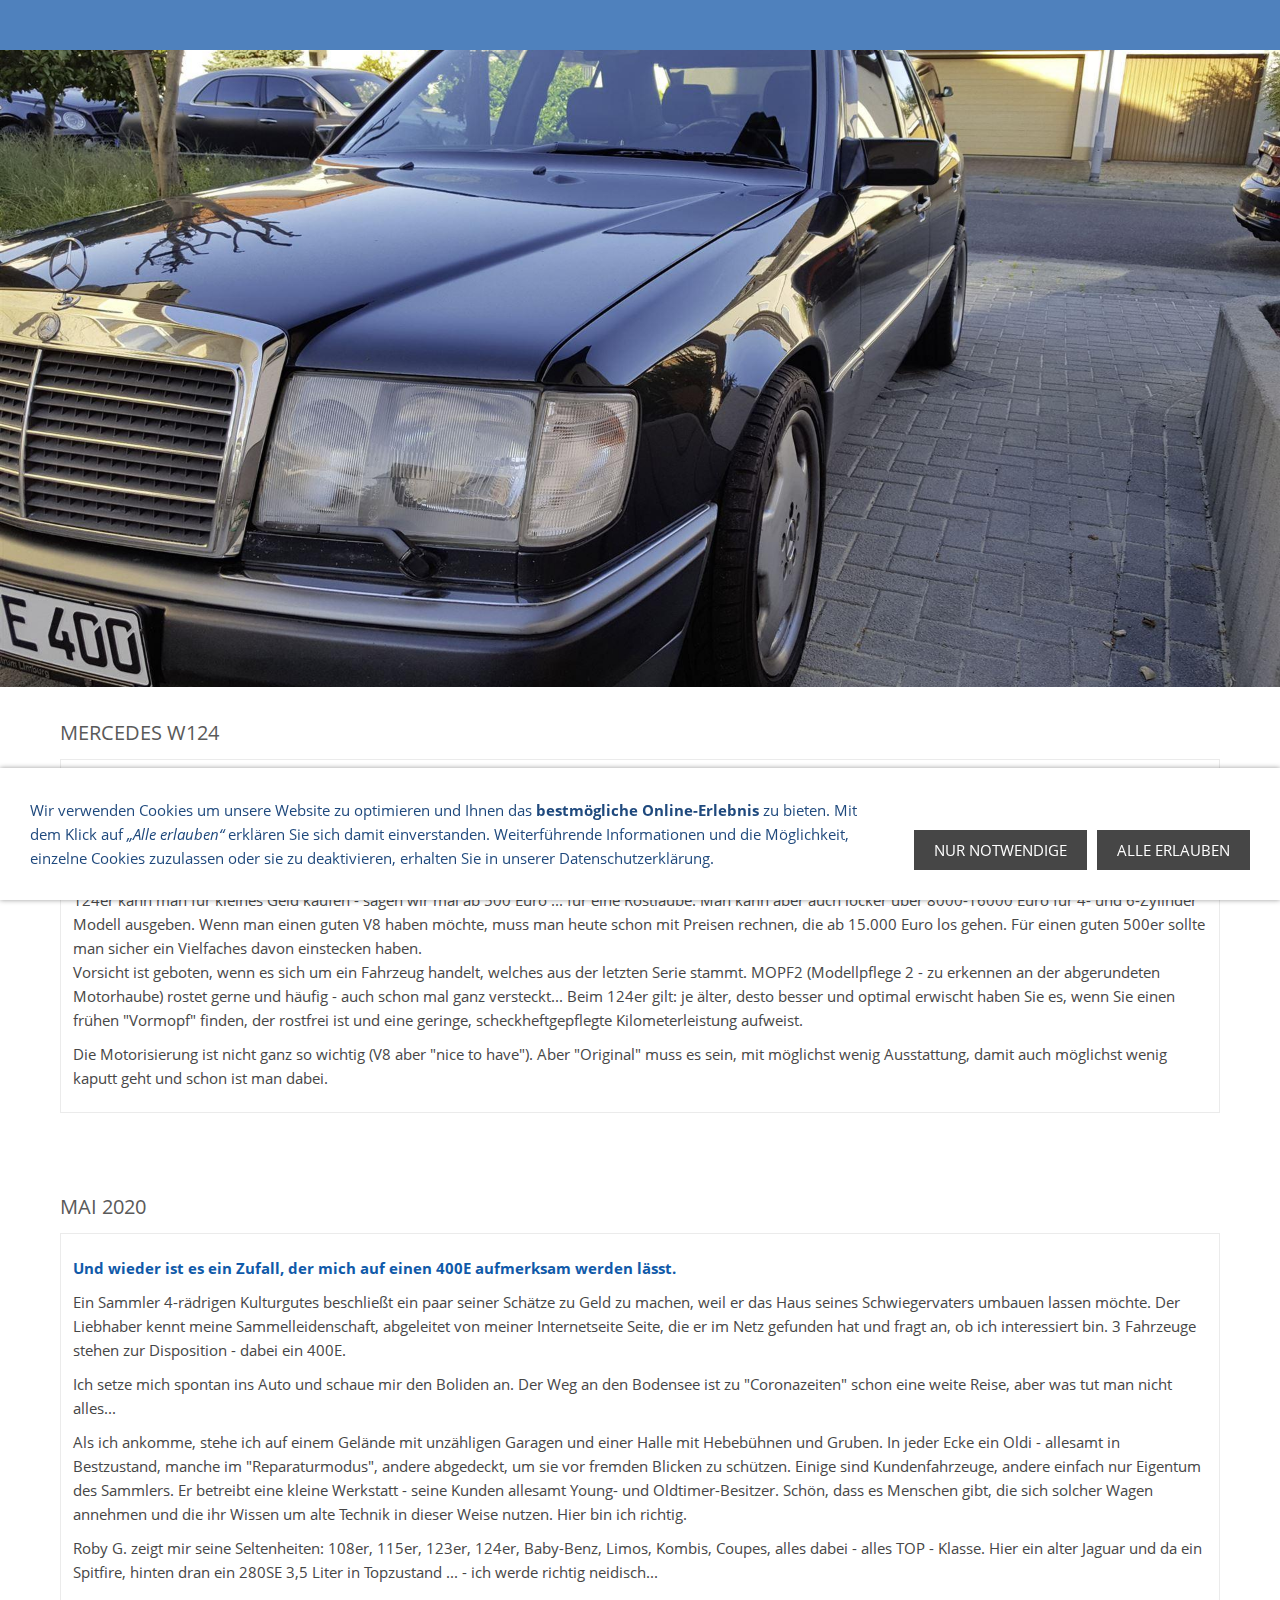
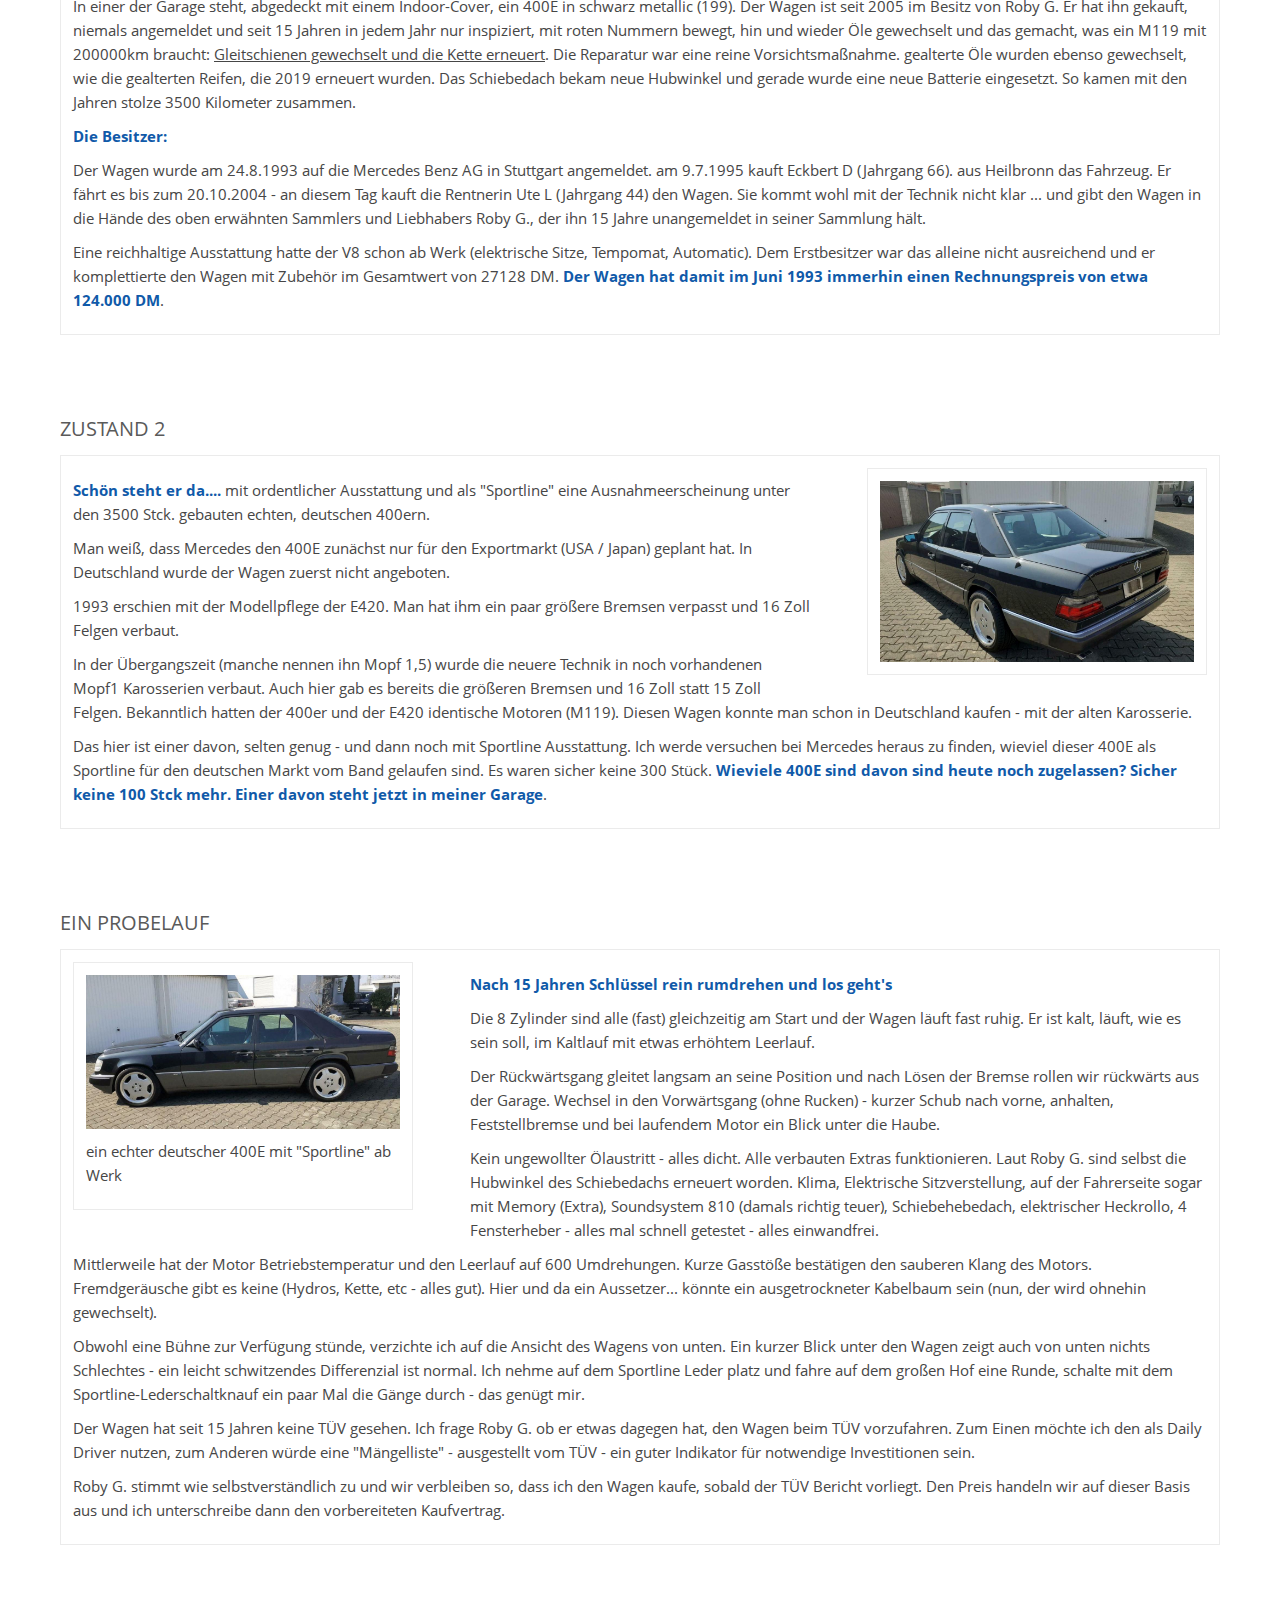
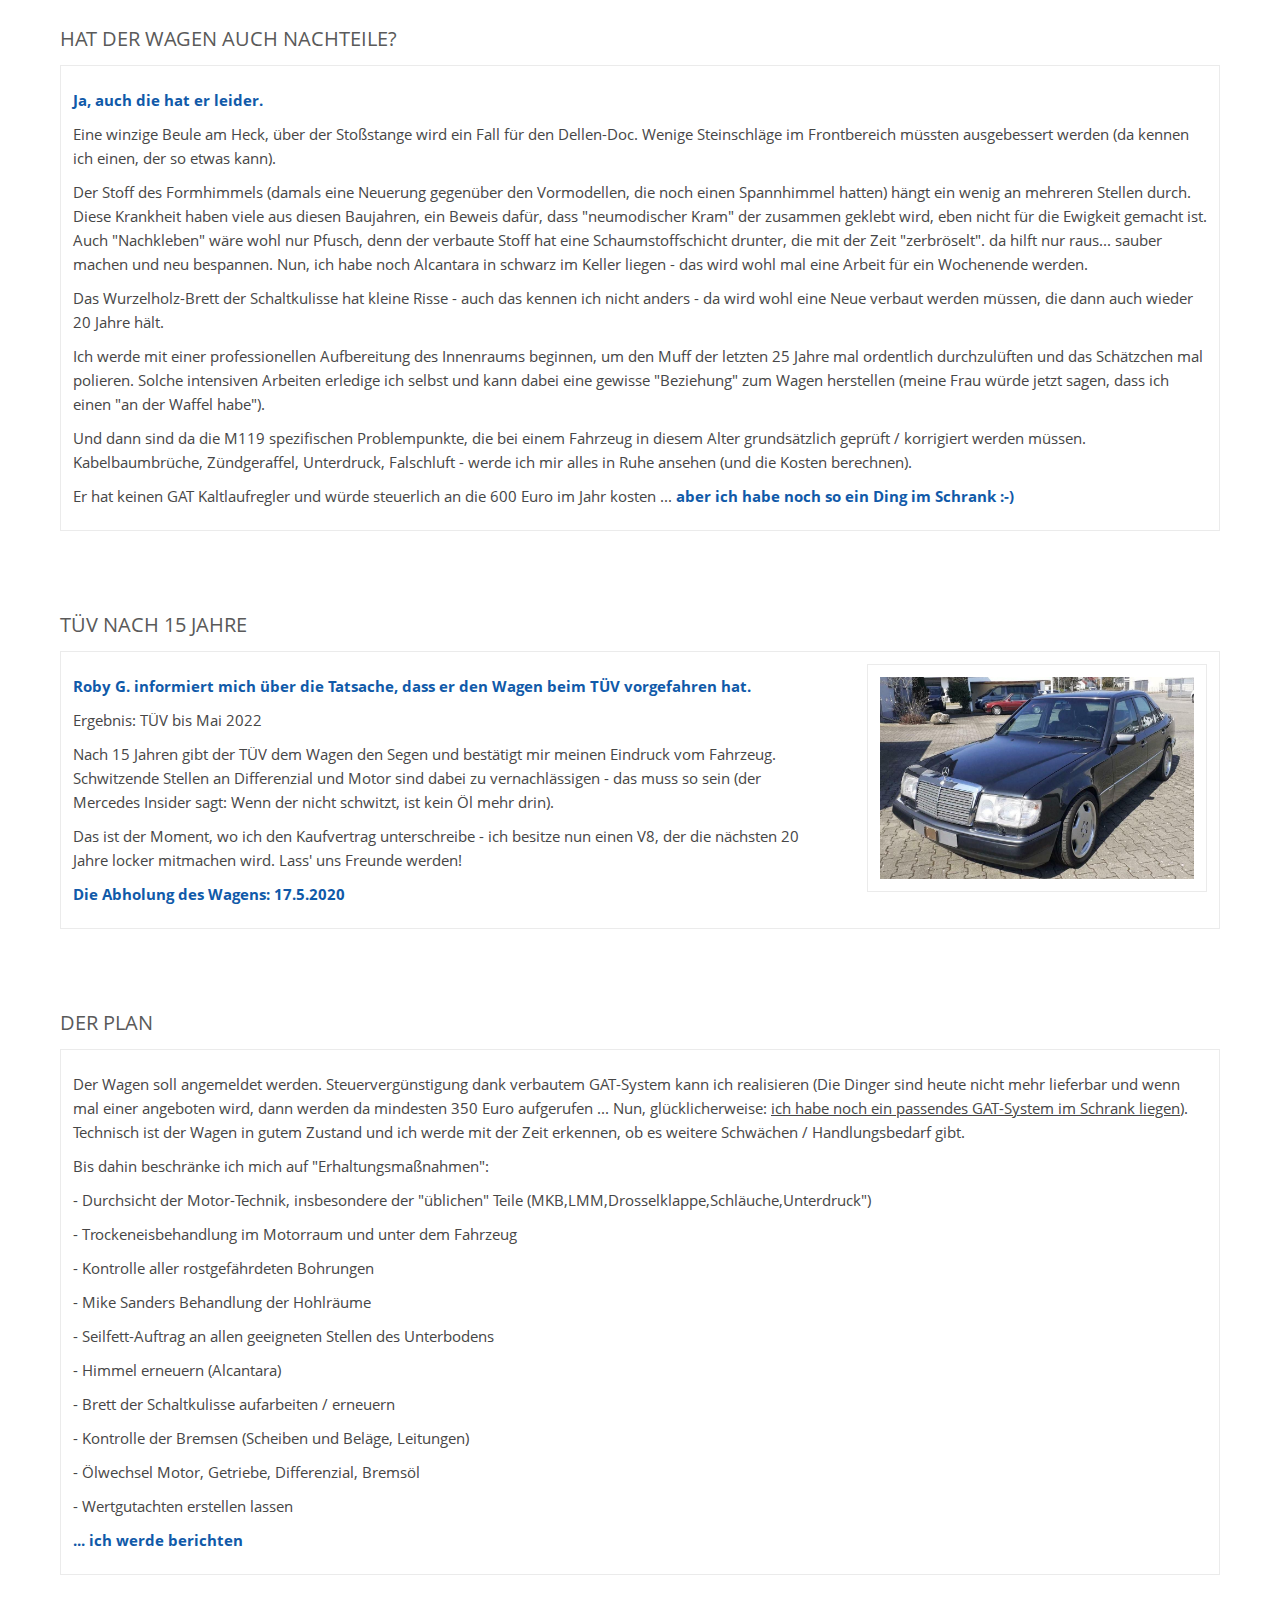
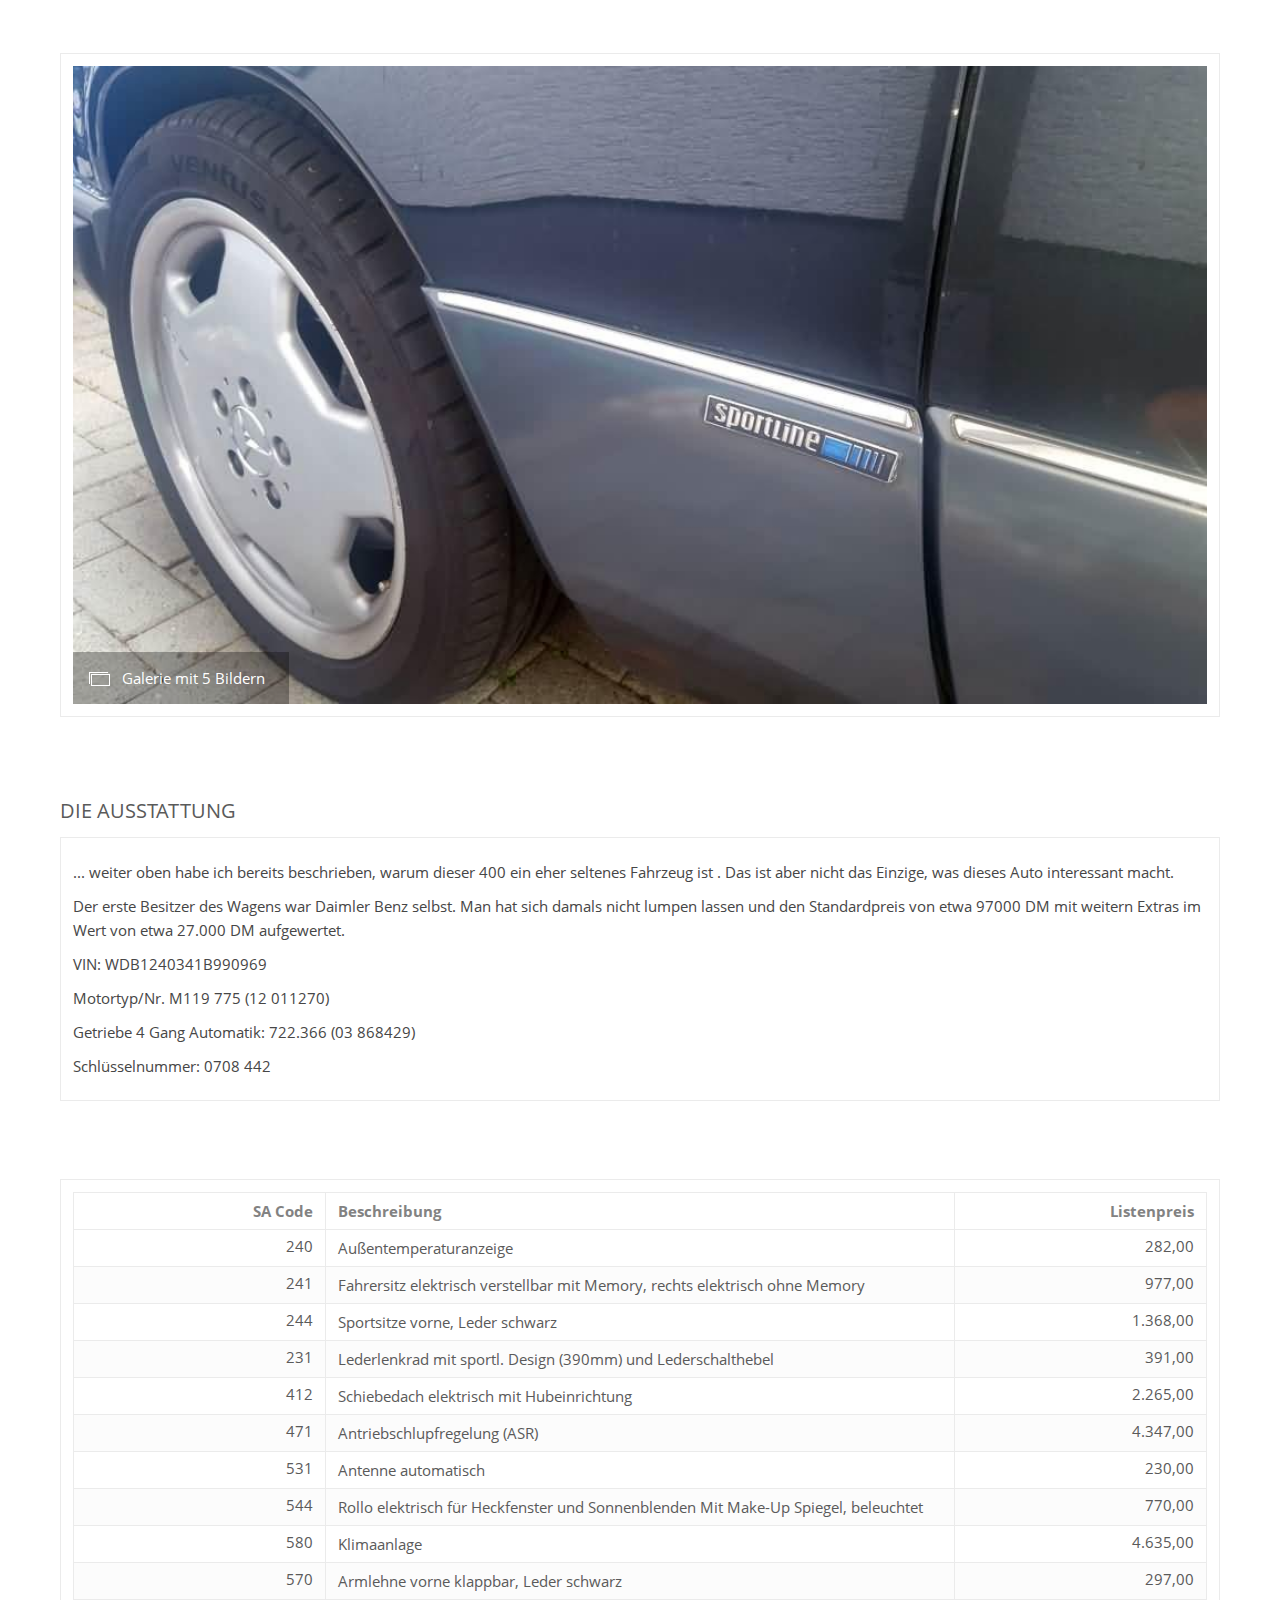
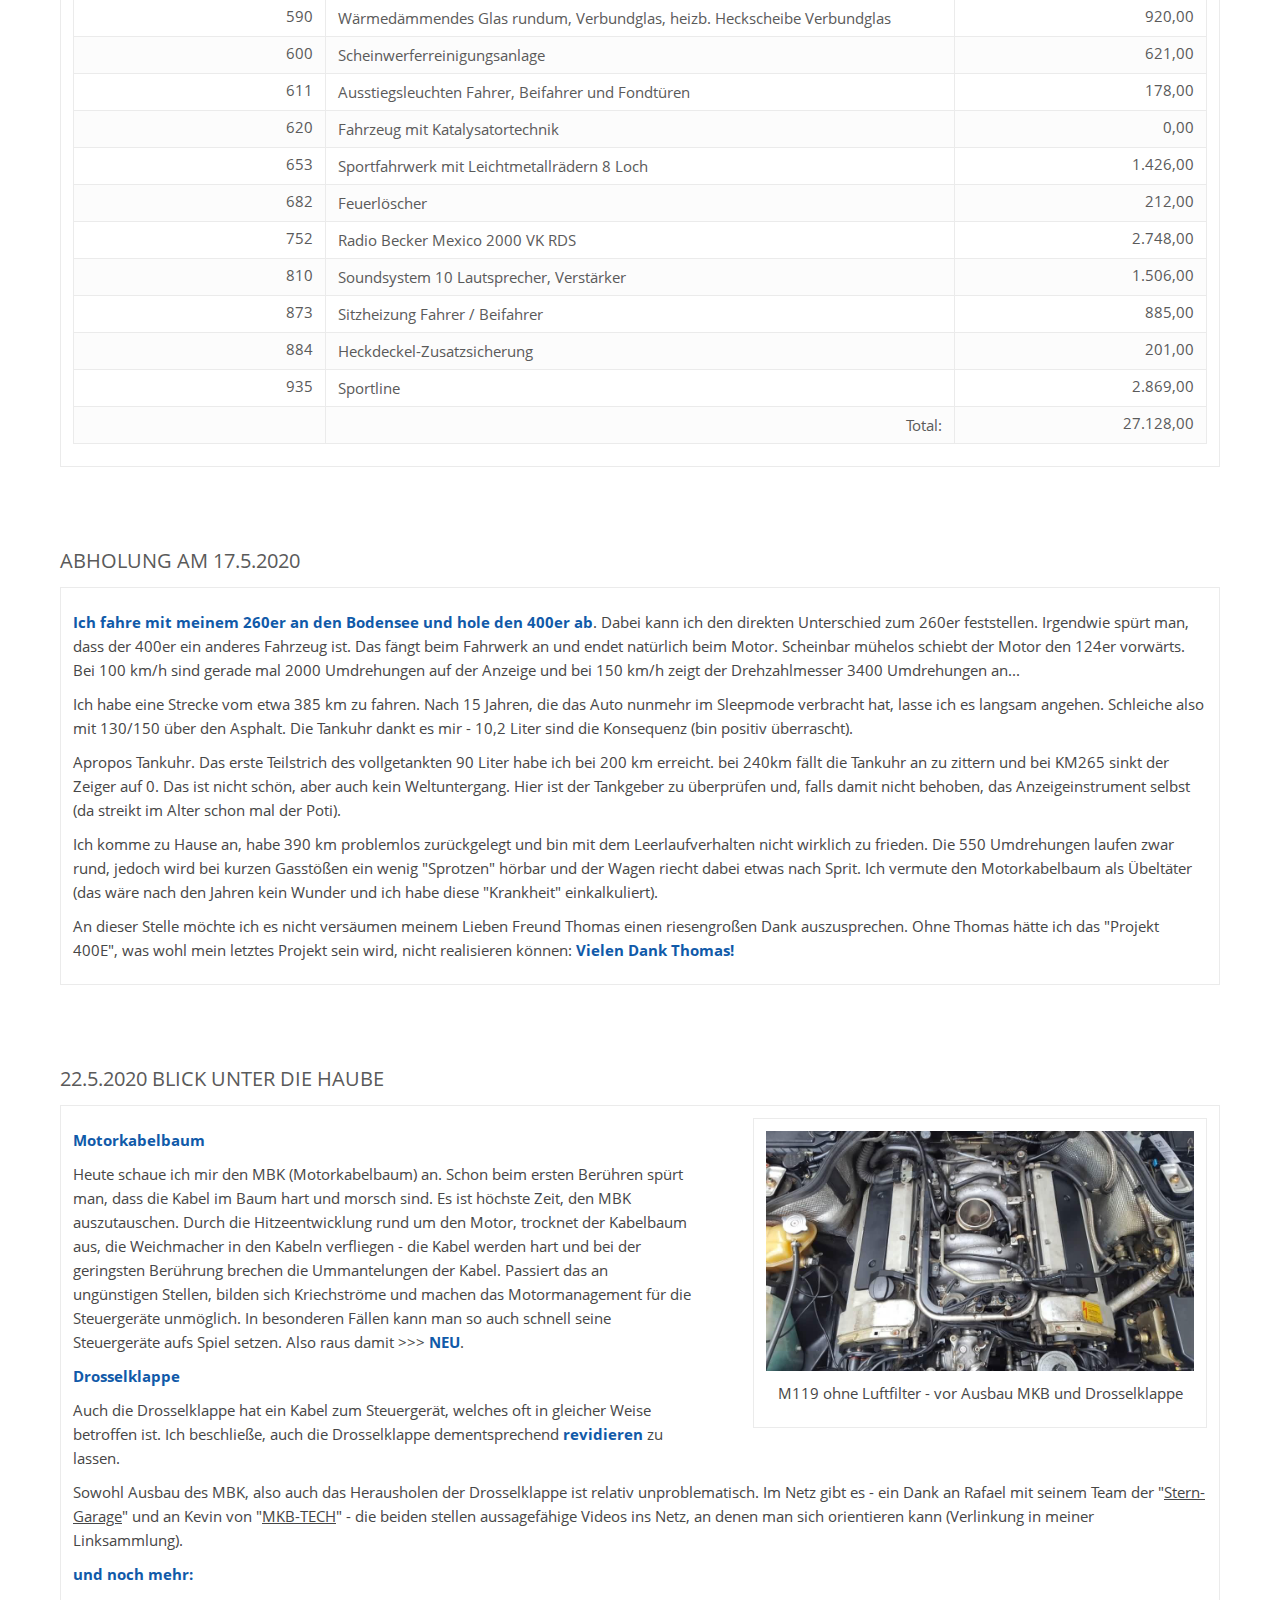
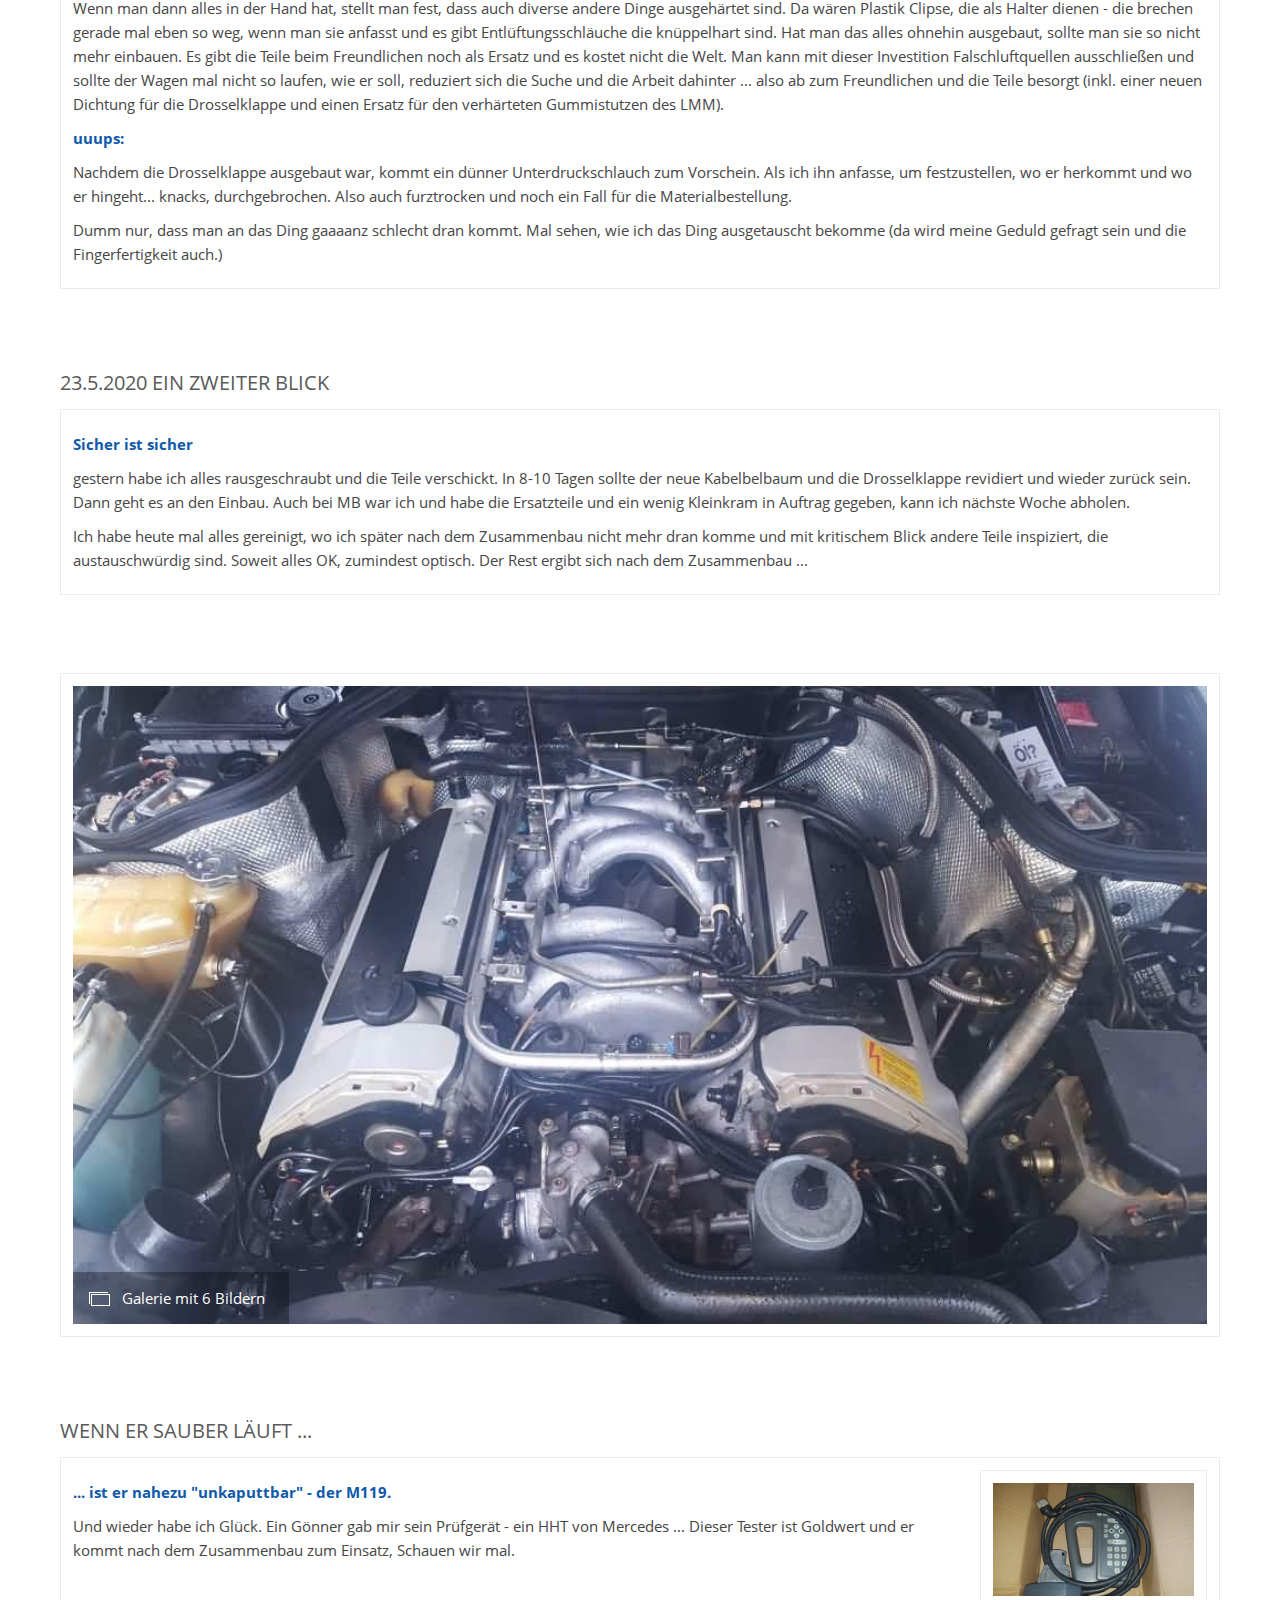
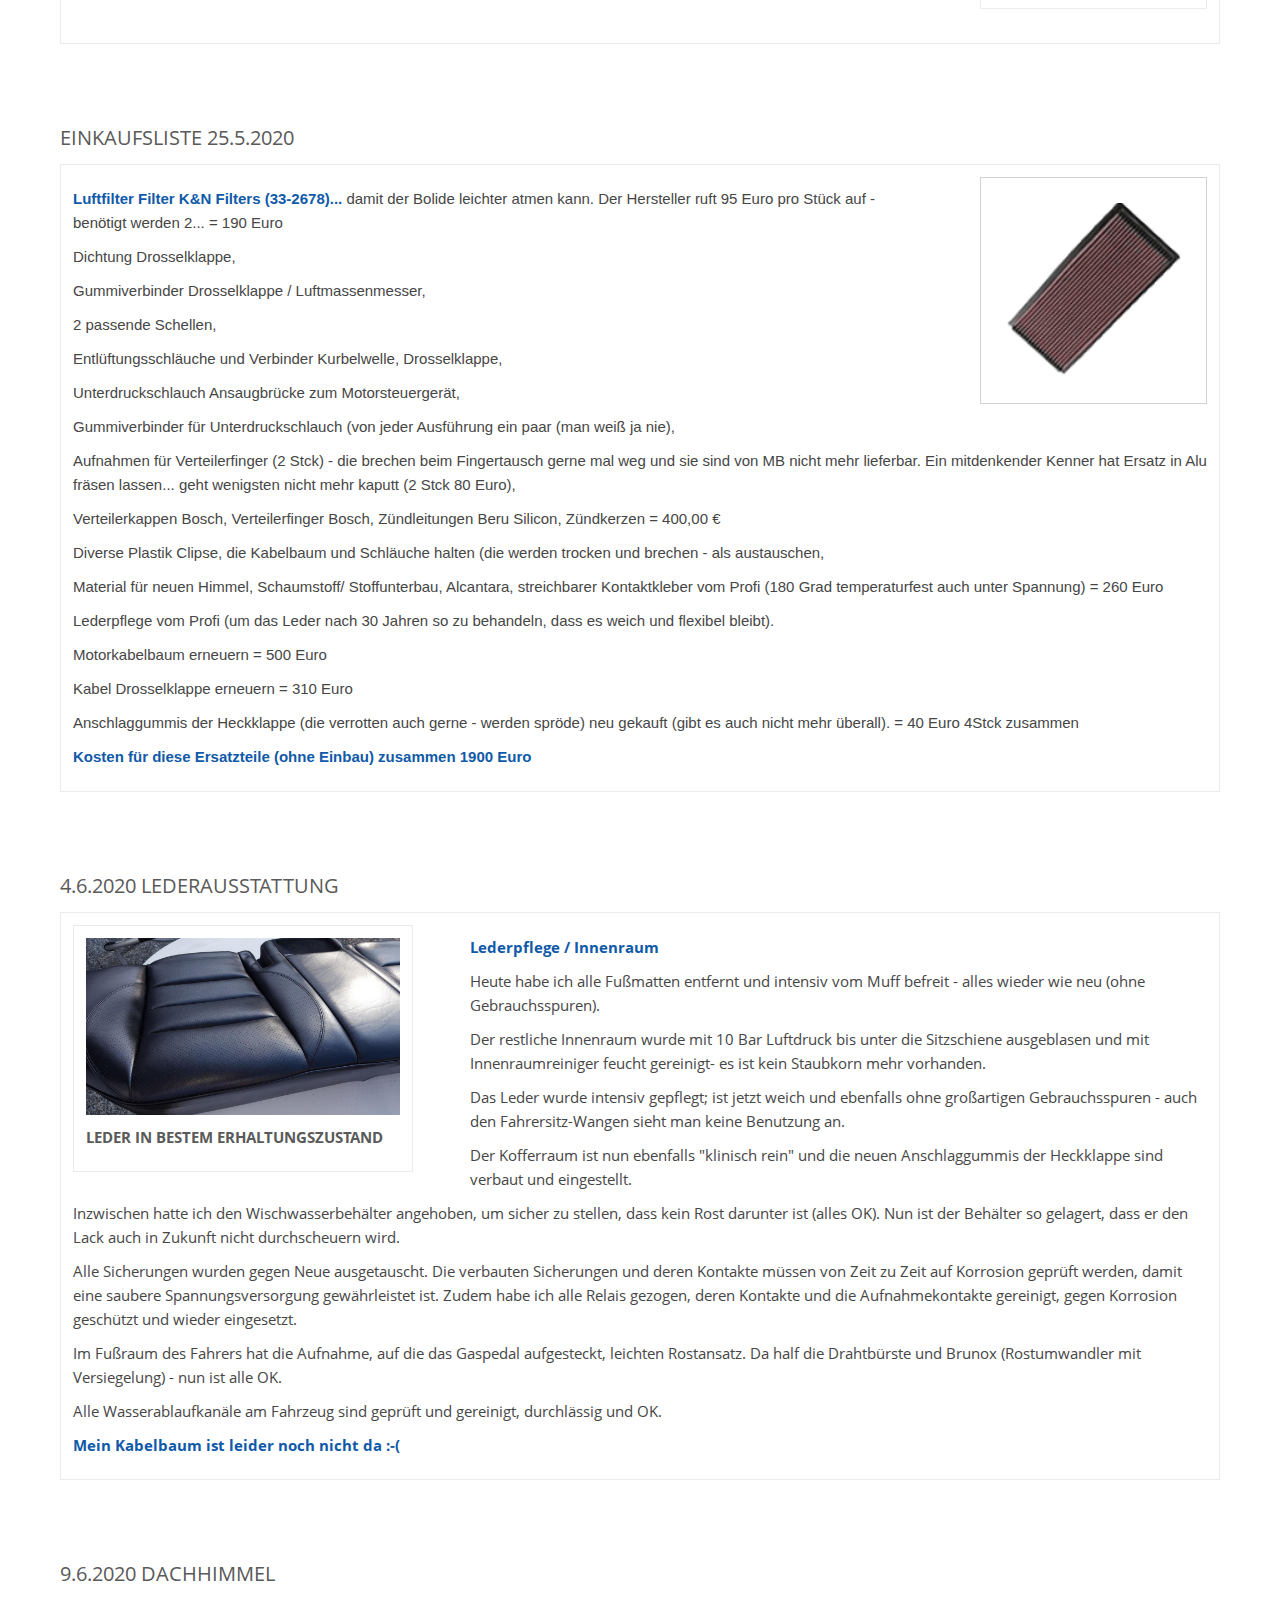
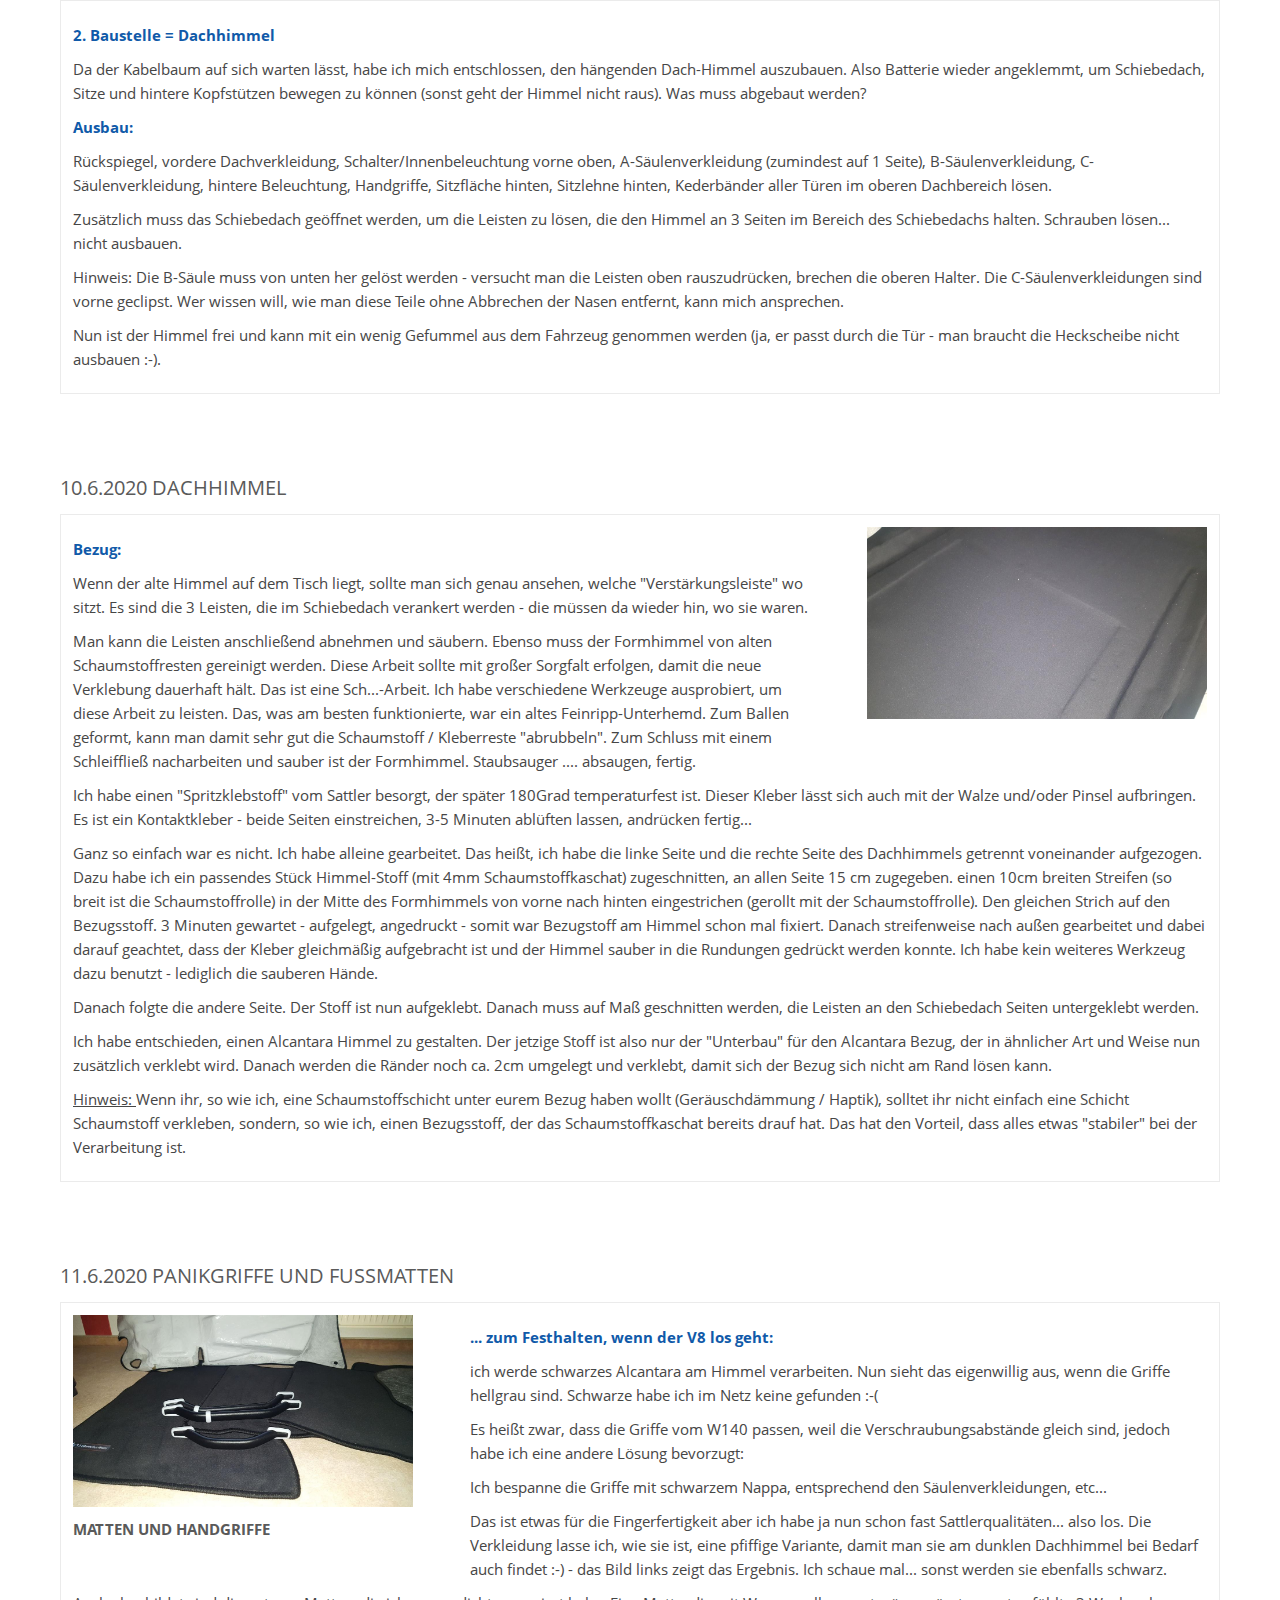
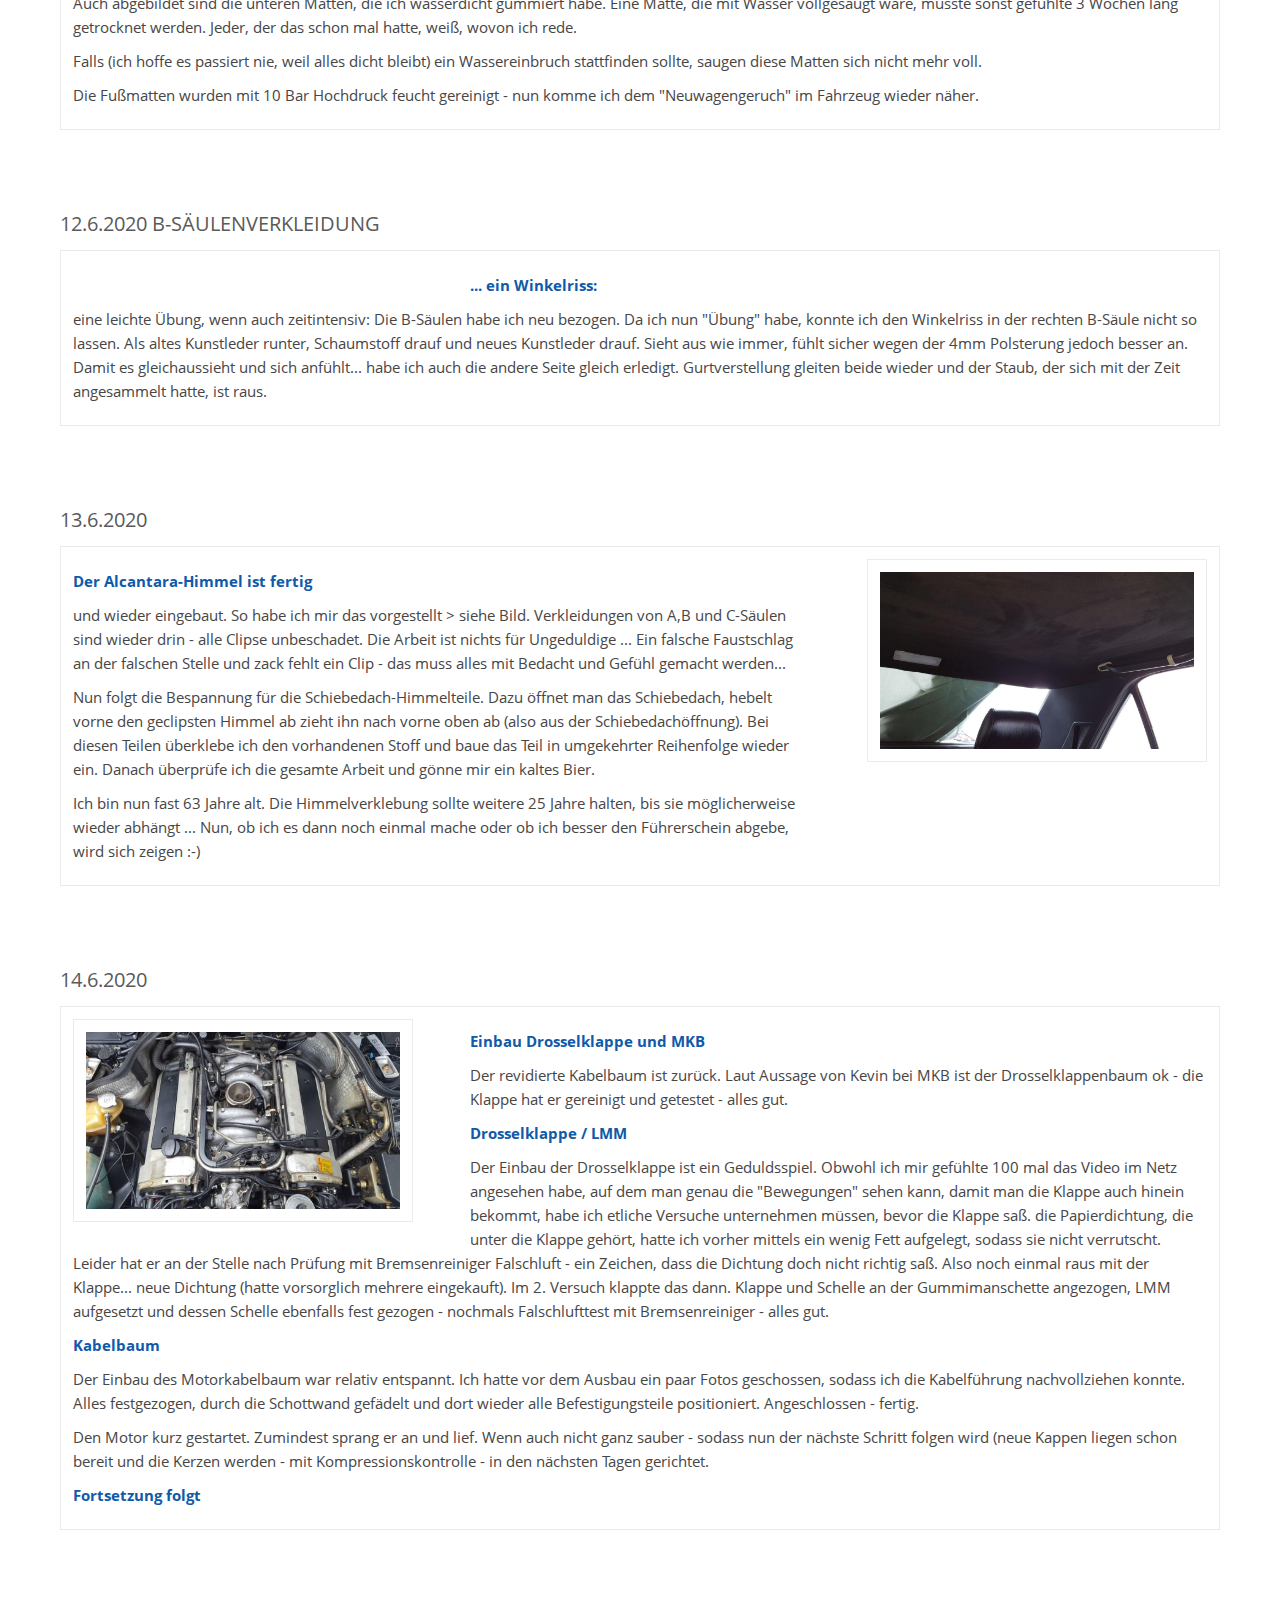
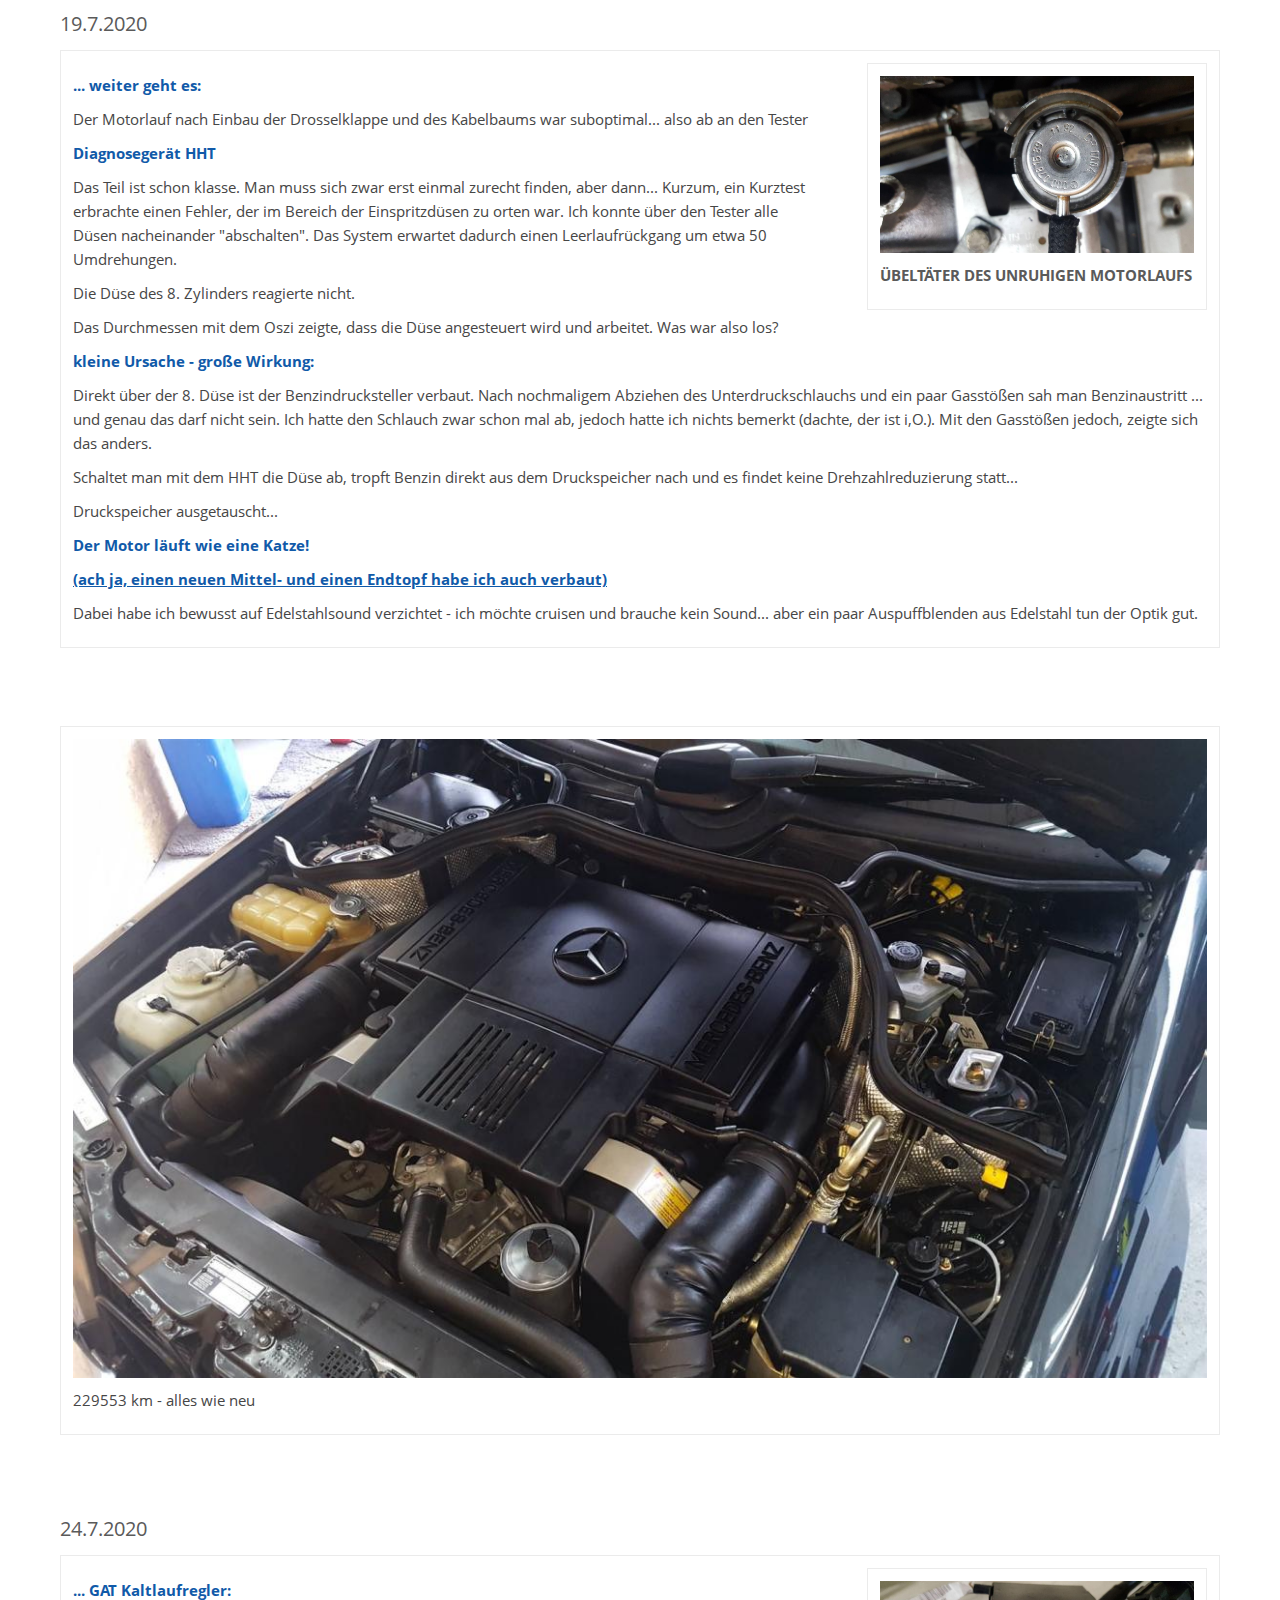
==== index.html @ 7f5e242e "inital commit" ====
<!DOCTYPE html>

<html lang="de" class="sqr">
	<head>
		<meta charset="UTF-8">
		<title>400E- 1993</title>
		<meta name="viewport" content="width=device-width, initial-scale=1.0">
		<link rel="icon" sizes="16x16" href="images/pictures/w7e450c101d14001af4e37f82699fb5a/KN33-2678.png%3Fw=16&amp;h=16&amp;r=3&amp;s=7173fe1d6b54f857848818fc6e0ac2bed266f80c">
		<link rel="icon" sizes="32x32" href="images/pictures/w7e450c101d14001af4e37f82699fb5a/KN33-2678.png%3Fw=32&amp;h=32&amp;r=3&amp;s=0334b2b849c2ace6e0fd6b718a036a8fdb57c90f">
		<link rel="icon" sizes="48x48" href="images/pictures/w7e450c101d14001af4e37f82699fb5a/KN33-2678.png%3Fw=48&amp;h=48&amp;r=3&amp;s=d16b7ee81d839953aa3bbcbff8f28985b1ee27f8">
		<link rel="icon" sizes="96x96" href="images/pictures/w7e450c101d14001af4e37f82699fb5a/KN33-2678.png%3Fw=96&amp;h=96&amp;r=3&amp;s=5801f72b6de2c78294fec5cba72170eab94d7125">
		<link rel="icon" sizes="144x144" href="images/pictures/w7e450c101d14001af4e37f82699fb5a/KN33-2678.png%3Fw=144&amp;h=144&amp;r=3&amp;s=6480f7cde70d615aac676a218dad6f177ff8074b">
		<link rel="icon" sizes="196x196" href="images/pictures/w7e450c101d14001af4e37f82699fb5a/KN33-2678.png%3Fw=192&amp;h=192&amp;r=3&amp;s=ad65cecf06a2ba9118eda27f993ca30ec963fa23">
		<link rel="apple-touch-icon" sizes="152x152" href="images/pictures/w7e450c101d14001af4e37f82699fb5a/KN33-2678.png%3Fw=152&amp;h=152&amp;r=3&amp;s=e618958ee08caeff9c517d4426beea4208cf260d">
		<link rel="apple-touch-icon" sizes="167x167" href="images/pictures/w7e450c101d14001af4e37f82699fb5a/KN33-2678.png%3Fw=167&amp;h=167&amp;r=3&amp;s=075f9c49bee8e7ec07093ed73161ef36fa5c2a2c">
		<link rel="apple-touch-icon" href="images/pictures/w7e450c101d14001af4e37f82699fb5a/KN33-2678.png%3Fw=180&amp;h=180&amp;r=3&amp;s=16a9729711cd62aeed1c370dee50c659222a64ac">
		<meta name="generator" content="SIQUANDO Pro (#9076-3222)">
		<meta name="author" content="Holger Bausch">
		<meta name="description" content="Mercedes 400E und andere - Reiselimousine, Coupe, Cabriolet - auch nach 30 Jahren noch alltagstaugliche Fahrzeuge der Oberklasse">
		<meta name="keywords" content="W124, Mercedes 400E, E420, 500E, CL, Cabriolet">
		<link rel="stylesheet" href="classes/plugins/ngpluginlightbox/css/index.html.css">
		<link rel="stylesheet" href="classes/plugins/ngplugintypography/css/index.html.css">
		<link rel="stylesheet" href="classes/plugins/ngplugincookiewarning/css/index.html.css">
		<link rel="stylesheet" href="classes/plugins/ngpluginlayout/ngpluginlayoutflexr/css/index.html.css">
		<link rel="stylesheet" href="classes/plugins/ngpluginparagraph/ngpluginparagraphtext/css/sqrstyle.css">
		<link rel="stylesheet" href="classes/plugins/ngpluginborder/ngpluginborderstandard/css/index.html.css">
		<link rel="stylesheet" href="classes/plugins/ngpluginparagraph/ngpluginparagraphpicturestretch/css/paragraph.css">
		<link rel="stylesheet" href="classes/plugins/ngpluginparagraph/ngpluginparagraphtable/css/index.html.css">
		<link rel="stylesheet" href="classes/plugins/ngpluginparagraph/ngpluginparagraphpicturematrix/css/style.css">
		<link rel="stylesheet" href="classes/plugins/ngpluginparagraph/ngpluginparagraphtextpicturesplit/css/style.css">
		<script src="js/jquery.js"></script>
		<script src="classes/plugins/ngpluginlightbox/js/lightbox.js"></script>
		<script src="classes/plugins/ngplugincookiewarning/js/index.html"></script>
		<script src="classes/plugins/ngpluginlayout/ngpluginlayoutflexr/js/sliderdynamic.js"></script>
		<script src="classes/plugins/ngpluginlayout/ngpluginlayoutflexr/js/dropdown.js"></script>
		<script src="classes/plugins/ngpluginparagraph/ngpluginparagraphpicturematrix/js/picturematrix.js"></script>
		<script src="classes/plugins/ngpluginparagraph/ngpluginparagraphtextpicturesplit/js/textpicturesplit.js"></script>
		<style>
		<!--
.paragraphborder_sb_w7e460510261c82be826336660000613
{
	min-height: 1px;
	margin: 0px;
	padding: 25px;
	background: #ffffff;
	border-color: #d3d3d3;
	border-width: 1px;
	border-style: solid;
}

.sqrallwaysfullwidth>.paragraph>.paragraphborder_sb_w7e460510261c82be826336660000613 {
	border-left-width: 0;
	border-right-width: 0;
	padding: 0;	
}

@media (max-width: 1023px) {
	.sqrmobilefullwidth>.paragraph>.paragraphborder_sb_w7e460510261c82be826336660000613 {
		border-left-width: 0;
		border-right-width: 0;
		padding: 0;	
	}
}
ul.ngpicturematrixnav li a 
{
	background-color: #ffffff;
	border-color: #808080;
	color: #808080;
}

ul.ngpicturematrixnav li a.ngcurrent 
{
	background-color: #808080;
	color: #ffffff; 
}
		-->
		</style>
	</head>
	<body>




<div id="outercontainer">

    <div id="filltop">
	<div id="navplaceholder"></div>
    <div id="navcontainer">
        <div id="nav" class="sqrnav">
    <div>
        <a href="index.html#" class="sqrnavhide">Navigation ausblenden</a>
        <a href="index.html#" class="sqrnavshow">Navigation einblenden</a>
    </div>

</div>

                            </div>
        
        
                    <div id="eyecatchercontainer">
                <div id="eyecatcher" data-mobilewidth="1024" data-size="75" data-ratiodesktop="0.000" data-ratiomobile="0.000" data-autoprogress="5">
                    <div id="eyecatcherstage">

                                                    <img class="eyecatcherchild" src="images/pictures/w7e450c101d14001af4e37f82699fb5a/zuHause.jpg%3Fw=1920&amp;r=6&amp;s=2a168ebc74b85646b7722e8fb7d95d45d7d80f75" data-src-desktop="images/pictures/w7e450c101d14001af4e37f82699fb5a/zuHause.jpg?w=1920&amp;r=6&amp;s=2a168ebc74b85646b7722e8fb7d95d45d7d80f75" data-src-mobile="images/pictures/w7e450c101d14001af4e37f82699fb5a/zuHause.jpg?w=1920&amp;r=6&amp;s=2a168ebc74b85646b7722e8fb7d95d45d7d80f75" alt="">
                                            </div>

                                            <div id="eyecatcherbullets">
                                                            <a aria-label="" href="images/pictures/w7e450c101d14001af4e37f82699fb5a/zuHause.jpg%3Fw=1920&amp;r=6&amp;s=2a168ebc74b85646b7722e8fb7d95d45d7d80f75" data-href-mobile="images/pictures/w7e450c101d14001af4e37f82699fb5a/zuHause.jpg?w=1920&amp;r=6&amp;s=2a168ebc74b85646b7722e8fb7d95d45d7d80f75"></a>
                                                    </div>
                    
                </div>
            </div>
        
        

    </div>

    <div id="contentcontainercontainer">
        <div id="contentcontainer">
        	<div id="contentbox">
				<div id="maincontainer">
                    <div id="main" class="sqrmain1col">
                         <div  id="content">
                            <div class="sqrallwaysboxed">
                                   
                            </div>
                                                        


<div class="sqrallwaysboxed ">

<a class="ngpar" id="ngparw7e450c0e18155bfd826336660000613"></a>

<h2 class="sqrallwaysboxed">Mercedes W124</h2>	<div class="paragraph" style="margin-bottom:30px;"><div class="paragraphborder_default">
	

<p><span style="font-weight:bold;color:#105aa9">Der W124er Mercedes als Oldtimer.</span></p><p>Solide Technik - W124er ein ideales Fahrzeug, um in die H-Kennzeichen Liga zu starten.<br>Wer Spaß an solchen Fahrzeugen hat, schätzt die unkomplizierte und fast von jedermann beherrschbare Konstruktion des Wagens, die gute Ersatzteilversorgung und die günstigen Preise für notwendigen Ersatz.<br>124er kann man für kleines Geld kaufen - sagen wir mal ab 500 Euro ... für eine Rostlaube. Man kann aber auch locker über 8000-16000 Euro für 4- und 6-Zylinder Modell ausgeben. Wenn man einen guten V8 haben möchte, muss man heute schon mit Preisen rechnen, die ab 15.000 Euro los gehen. Für einen guten 500er sollte man sicher ein Vielfaches davon einstecken haben.<br>Vorsicht ist geboten, wenn es sich um ein Fahrzeug handelt, welches aus der letzten Serie stammt. MOPF2 (Modellpflege 2 - zu erkennen an der abgerundeten Motorhaube) rostet gerne und häufig - auch schon mal ganz versteckt... Beim 124er gilt: je älter, desto besser und optimal erwischt haben Sie es, wenn Sie einen frühen "Vormopf" finden, der rostfrei ist und eine geringe, scheckheftgepflegte Kilometerleistung aufweist.<br></p><p>Die Motorisierung ist nicht ganz so wichtig (V8 aber "nice to have"). Aber "Original" muss es sein, mit möglichst wenig Ausstattung, damit auch möglichst wenig kaputt geht und schon ist man dabei.</p>


<div class="clearfix"></div>

</div><div class="sqrtotoplink"><a title="Nach oben" href="index.html#filltop"></a></div></div>


</div>


<div class="sqrallwaysboxed ">

<a class="ngpar" id="ngparw7e450c0e18155bfd826336660000613"></a>
<h2 class="sqrallwaysboxed">Mai 2020</h2>	<div class="paragraph" style="margin-bottom:30px;"><div class="paragraphborder_default">
	

<p><span style="font-weight:bold;color:#105aa9">Und wieder ist es ein Zufall, der mich auf einen 400E aufmerksam werden lässt.</span></p><p>Ein Sammler 4-rädrigen Kulturgutes beschließt ein paar seiner Schätze zu Geld zu machen, weil er das Haus seines Schwiegervaters umbauen lassen möchte. Der Liebhaber kennt meine Sammelleidenschaft, abgeleitet von meiner Internetseite Seite, die er im Netz gefunden hat und fragt an, ob ich interessiert bin. 3 Fahrzeuge stehen zur Disposition - dabei ein 400E.</p><p>Ich setze mich spontan ins Auto und schaue mir den Boliden an. Der Weg an den Bodensee ist zu "Coronazeiten" schon eine weite Reise, aber was tut man nicht alles...</p><p>Als ich ankomme, stehe ich auf einem Gelände mit unzähligen Garagen und einer Halle mit Hebebühnen und Gruben. In jeder Ecke ein Oldi - allesamt in Bestzustand, manche im "Reparaturmodus", andere abgedeckt, um sie vor fremden Blicken zu schützen. Einige sind Kundenfahrzeuge, andere einfach nur Eigentum des Sammlers. Er betreibt eine kleine Werkstatt - seine Kunden allesamt Young- und Oldtimer-Besitzer. Schön, dass es Menschen gibt, die sich solcher Wagen annehmen und die ihr Wissen um alte Technik in dieser Weise nutzen. Hier bin ich richtig.</p><p>Roby G. zeigt mir seine Seltenheiten: 108er, 115er, 123er, 124er, Baby-Benz, Limos, Kombis, Coupes, alles dabei - alles TOP - Klasse. Hier ein alter Jaguar und da ein Spitfire, hinten dran ein 280SE 3,5 Liter in Topzustand ... - ich werde richtig neidisch...</p><p>In einer der Garage steht, abgedeckt mit einem Indoor-Cover, ein 400E in schwarz metallic (199). Der Wagen ist seit 2005 im Besitz von Roby G. Er hat ihn gekauft, niemals angemeldet und seit 15 Jahren in jedem Jahr nur inspiziert, mit roten Nummern bewegt, hin und wieder Öle gewechselt und das gemacht, was ein M119 mit 200000km braucht: <u>Gleitschienen gewechselt und die Kette erneuert</u>. Die Reparatur war eine reine Vorsichtsmaßnahme. gealterte Öle wurden ebenso gewechselt, wie die gealterten Reifen, die 2019 erneuert wurden. Das Schiebedach bekam neue Hubwinkel und gerade wurde eine neue Batterie eingesetzt. So kamen mit den Jahren stolze 3500 Kilometer zusammen.</p><p><span style="font-weight:bold;color:#105aa9">Die Besitzer:</span></p><p>Der Wagen wurde am 24.8.1993 auf die Mercedes Benz AG in Stuttgart angemeldet. am 9.7.1995 kauft Eckbert D (Jahrgang 66). aus Heilbronn das Fahrzeug.  Er fährt es bis zum 20.10.2004 - an diesem Tag kauft die Rentnerin Ute L (Jahrgang 44) den Wagen. Sie kommt wohl mit der Technik nicht klar ... und gibt den Wagen in die Hände des oben erwähnten Sammlers und Liebhabers Roby G., der ihn 15 Jahre unangemeldet in seiner Sammlung hält. </p><p>Eine reichhaltige Ausstattung hatte der V8 schon ab Werk (elektrische Sitze, Tempomat, Automatic). Dem Erstbesitzer war das alleine nicht ausreichend und er komplettierte den Wagen mit Zubehör im Gesamtwert von 27128 DM. <span style="font-weight:bold;color:#105aa9">Der Wagen hat damit im Juni 1993 immerhin einen Rechnungspreis von etwa 124.000 DM</span>.</p>


<div class="clearfix"></div>

</div><div class="sqrtotoplink"><a title="Nach oben" href="index.html#filltop"></a></div></div>


</div>






<div class="sqrallwaysboxed " >


	<a class="ngpar" id="ngparw7e450c0e1c290049c26336660000613"></a>
	<h2 class="sqrallwaysboxed">Zustand 2</h2>	<div class="paragraph" style="margin-bottom:30px;"><div class="paragraphborder_default">
	<div class="paragraphsidebarright paragraphsidebarmedium" >
		<div class="paragraphborder_default">
			
		<a  href="images/pictures/w7e450c101d14001af4e37f82699fb5a/hinten.jpg" class="gallery">

		<img  alt="" src="images/pictures/w7e450c101d14001af4e37f82699fb5a/hinten.jpg%3Fw=1148&amp;h=660&amp;s=8a9785fa06be774d21a22e44bb21c8ed27aedcc5"  class="picture"  width="1148" height="660" style="width:100%;height:auto;" >

		</a>

		</div>
	</div>




	<p><span style="font-weight:bold;color:#105aa9">Schön steht er da.... </span>mit ordentlicher Ausstattung und als "Sportline" eine Ausnahmeerscheinung unter den 3500 Stck. gebauten echten, deutschen 400ern.</p><p>Man weiß, dass Mercedes den 400E zunächst nur für den Exportmarkt (USA / Japan) geplant hat. In Deutschland wurde der Wagen zuerst nicht angeboten.</p><p>1993 erschien mit der Modellpflege der E420. Man hat ihm ein paar größere Bremsen verpasst und 16 Zoll Felgen verbaut. </p><p>In der Übergangszeit (manche nennen ihn Mopf 1,5) wurde die neuere Technik in noch vorhandenen Mopf1 Karosserien verbaut. Auch hier gab es bereits die größeren Bremsen und 16 Zoll statt 15 Zoll Felgen. Bekanntlich hatten der 400er und der E420 identische Motoren (M119). Diesen Wagen konnte man schon in Deutschland kaufen - mit der alten Karosserie.</p><p>Das hier ist einer davon, selten genug - und dann noch mit Sportline Ausstattung. Ich werde versuchen bei Mercedes heraus zu finden, wieviel dieser 400E als Sportline für den deutschen Markt vom Band gelaufen sind. Es waren sicher keine 300 Stück. <span style="font-weight:bold;color:#105aa9">Wieviele 400E sind davon sind heute noch zugelassen? Sicher keine 100 Stck mehr. Einer davon steht jetzt in meiner Garage</span>.</p>


	<div class="clearfix"></div>

	</div><div class="sqrtotoplink"><a title="Nach oben" href="index.html#filltop"></a></div></div>


</div>











<div class="sqrallwaysboxed " >


<a class="ngpar" id="ngparw7e450c0f2417b19a126336660000613"></a>
<h2 class="sqrallwaysboxed">Ein Probelauf</h2>	<div class="paragraph" style="margin-bottom:30px;"><div class="paragraphborder_default">
	<div class="paragraphsidebarleft paragraphsidebarmedium" >
<div class="paragraphborder_default">
	
<a  href="images/pictures/w7e450c101d14001af4e37f82699fb5a/seite.jpg" class="gallery">

<img  alt="" src="images/pictures/w7e450c101d14001af4e37f82699fb5a/seite.jpg%3Fw=1148&amp;h=562&amp;s=f1f2ac61c2eafc19520d92835fc118bde4a37ccc"  class="picture"  width="1148" height="562" style="width:100%;height:auto;" >

</a>

<p>ein echter deutscher 400E mit "Sportline" ab Werk</p>


</div>
</div>




<p><span style="font-weight:bold;color:#105aa9">Nach 15 Jahren Schlüssel rein rumdrehen und los geht's</span></p><p>Die 8 Zylinder sind alle (fast) gleichzeitig am Start und der Wagen läuft fast ruhig. Er ist kalt, läuft, wie es sein soll, im Kaltlauf mit etwas erhöhtem Leerlauf.</p><p>Der Rückwärtsgang gleitet langsam an seine Position und nach Lösen der Bremse rollen wir rückwärts aus der Garage. Wechsel in den Vorwärtsgang (ohne Rucken) - kurzer Schub nach vorne, anhalten, Feststellbremse und bei laufendem Motor ein Blick unter die Haube.</p><p>Kein ungewollter Ölaustritt - alles dicht. Alle verbauten Extras funktionieren. Laut Roby G. sind selbst die Hubwinkel des Schiebedachs erneuert worden. Klima, Elektrische Sitzverstellung, auf der Fahrerseite sogar mit Memory (Extra), Soundsystem 810 (damals richtig teuer), Schiebehebedach, elektrischer Heckrollo, 4 Fensterheber - alles mal schnell getestet - alles einwandfrei.</p><p>Mittlerweile hat der Motor Betriebstemperatur und den Leerlauf auf 600 Umdrehungen. Kurze Gasstöße bestätigen den sauberen Klang des Motors. Fremdgeräusche gibt es keine (Hydros, Kette, etc - alles gut). Hier und da ein Aussetzer... könnte ein ausgetrockneter Kabelbaum sein (nun, der wird ohnehin gewechselt).</p><p>Obwohl eine Bühne zur Verfügung stünde, verzichte ich auf die Ansicht des Wagens von unten. Ein kurzer Blick unter den Wagen zeigt auch von unten nichts Schlechtes - ein leicht schwitzendes Differenzial ist normal. Ich nehme auf dem Sportline Leder platz und fahre auf dem großen Hof eine Runde, schalte mit dem Sportline-Lederschaltknauf ein paar Mal die Gänge durch - das genügt mir.</p><p>Der Wagen hat seit 15 Jahren keine TÜV gesehen. Ich frage Roby G. ob er etwas dagegen hat, den Wagen beim TÜV vorzufahren. Zum Einen möchte ich den als Daily Driver nutzen, zum Anderen würde eine "Mängelliste" - ausgestellt vom TÜV - ein guter Indikator für notwendige Investitionen sein.</p><p>Roby G. stimmt wie selbstverständlich zu und wir verbleiben so, dass ich den Wagen kaufe, sobald der TÜV Bericht vorliegt. Den Preis handeln wir auf dieser Basis aus und ich unterschreibe dann den vorbereiteten Kaufvertrag.</p>


<div class="clearfix"></div>

</div><div class="sqrtotoplink"><a title="Nach oben" href="index.html#filltop"></a></div></div>


</div>











<div class="sqrallwaysboxed " >


<a class="ngpar" id="ngparw7e450c0f3628e801d26336660000613"></a>
<h2 class="sqrallwaysboxed">Hat der Wagen auch Nachteile?</h2>	<div class="paragraph" style="margin-bottom:30px;"><div class="paragraphborder_default">
	



<p><span style="font-weight:bold;color:#105aa9">Ja, auch die hat er leider.</span></p><p>Eine winzige Beule am Heck, über der Stoßstange wird ein Fall für den Dellen-Doc. Wenige Steinschläge im Frontbereich müssten ausgebessert werden (da kennen ich einen, der so etwas kann).</p><p>Der Stoff des Formhimmels (damals eine Neuerung gegenüber den Vormodellen, die noch einen Spannhimmel hatten) hängt ein wenig an mehreren Stellen durch. Diese Krankheit haben viele aus diesen Baujahren,  ein Beweis dafür, dass "neumodischer Kram" der zusammen geklebt wird, eben nicht für die Ewigkeit gemacht ist. Auch "Nachkleben" wäre wohl nur Pfusch, denn der verbaute Stoff hat eine Schaumstoffschicht drunter, die mit der Zeit "zerbröselt". da hilft nur raus... sauber machen und neu bespannen. Nun, ich habe noch Alcantara in schwarz im Keller liegen - das wird wohl mal eine Arbeit für ein Wochenende werden.</p><p>Das Wurzelholz-Brett der Schaltkulisse hat kleine Risse - auch das kennen ich nicht anders - da wird wohl eine Neue verbaut werden müssen, die dann auch wieder 20 Jahre hält.</p><p>Ich werde mit einer professionellen Aufbereitung des Innenraums beginnen, um den Muff der letzten 25 Jahre mal ordentlich durchzulüften und das Schätzchen mal polieren. Solche intensiven Arbeiten erledige ich selbst und kann dabei eine gewisse "Beziehung" zum Wagen herstellen (meine Frau würde jetzt sagen, dass ich einen "an der Waffel habe"). </p><p>Und dann sind da die M119 spezifischen Problempunkte, die bei einem Fahrzeug in diesem Alter grundsätzlich geprüft / korrigiert werden müssen. Kabelbaumbrüche, Zündgeraffel, Unterdruck, Falschluft - werde ich mir alles in Ruhe ansehen (und die Kosten berechnen).</p><p>Er hat keinen GAT Kaltlaufregler und würde steuerlich an die 600 Euro im Jahr kosten ... <span style="font-weight:bold;color:#105aa9">aber ich habe noch so ein Ding im Schrank :-)</span></p>


<div class="clearfix"></div>

</div><div class="sqrtotoplink"><a title="Nach oben" href="index.html#filltop"></a></div></div>


</div>











<div class="sqrallwaysboxed " >


<a class="ngpar" id="ngparw7e450c100f15418cc26336660000613"></a>
<h2 class="sqrallwaysboxed">TÜV nach 15 Jahre</h2>	<div class="paragraph" style="margin-bottom:30px;"><div class="paragraphborder_default">
	<div class="paragraphsidebarright paragraphsidebarmedium" >
<div class="paragraphborder_default">
	
<a  href="images/pictures/w7e450c101d14001af4e37f82699fb5a/vorne.jpg" class="gallery">

<img  alt="" src="images/pictures/w7e450c101d14001af4e37f82699fb5a/vorne.jpg%3Fw=1148&amp;h=737&amp;s=cde5ba91972bd767575c6f7a69b9f8c933f8f518"  class="picture"  width="1148" height="737" style="width:100%;height:auto;" >

</a>



</div>
</div>



<div  class="paragraphcontentsidebarmedium" style="">

<p><span style="font-weight:bold;color:#105aa9">Roby G. informiert mich über die Tatsache, dass er den Wagen beim TÜV vorgefahren hat.</span></p><p>Ergebnis: TÜV bis Mai 2022</p><p>Nach 15 Jahren gibt der TÜV dem Wagen den Segen und bestätigt mir meinen Eindruck vom Fahrzeug. Schwitzende Stellen an Differenzial und Motor sind dabei zu vernachlässigen - das muss so sein (der Mercedes Insider sagt: Wenn der nicht schwitzt, ist kein Öl mehr drin).</p><p>Das ist der Moment, wo ich den Kaufvertrag unterschreibe - ich besitze nun einen V8, der die nächsten 20 Jahre locker mitmachen wird. Lass' uns Freunde werden!</p><p><span style="font-weight:bold;color:#105aa9">Die Abholung des Wagens: 17.5.2020</span></p>

</div>

<div class="clearfix"></div>

</div><div class="sqrtotoplink"><a title="Nach oben" href="index.html#filltop"></a></div></div>


</div>











<div class="sqrallwaysboxed " >


<a class="ngpar" id="ngparw7e450c10091878f8726336660000613"></a>
<h2 class="sqrallwaysboxed">der Plan</h2>	<div class="paragraph" style="margin-bottom:30px;"><div class="paragraphborder_default">
	



<p>Der Wagen soll angemeldet werden. Steuervergünstigung dank verbautem GAT-System kann ich realisieren (Die Dinger sind heute nicht mehr lieferbar und wenn mal einer angeboten wird, dann werden da mindesten 350 Euro aufgerufen ... Nun, glücklicherweise: <u>ich habe noch ein passendes GAT-System im Schrank liegen</u>). Technisch ist der Wagen in gutem Zustand und ich werde mit der Zeit erkennen, ob es weitere Schwächen / Handlungsbedarf gibt.</p><p>Bis dahin beschränke ich mich auf "Erhaltungsmaßnahmen":</p><p>- Durchsicht der Motor-Technik, insbesondere der "üblichen" Teile (MKB,LMM,Drosselklappe,Schläuche,Unterdruck")</p><p>- Trockeneisbehandlung im Motorraum und unter dem Fahrzeug</p><p>- Kontrolle aller rostgefährdeten Bohrungen</p><p>- Mike Sanders Behandlung der Hohlräume</p><p>- Seilfett-Auftrag an allen geeigneten Stellen des Unterbodens</p><p>- Himmel erneuern (Alcantara)</p><p>- Brett der Schaltkulisse aufarbeiten / erneuern</p><p>- Kontrolle der Bremsen (Scheiben und Beläge, Leitungen)</p><p>- Ölwechsel Motor, Getriebe, Differenzial, Bremsöl</p><p>- Wertgutachten erstellen lassen</p><p><span style="font-weight:bold;color:#105aa9">... ich werde berichten</span></p>


<div class="clearfix"></div>

</div><div class="sqrtotoplink"><a title="Nach oben" href="index.html#filltop"></a></div></div>


</div>











<div class="sqrmobilefullwidth " >


<a class="ngpar" id="ngparw7e45170f0430821b426336660000613"></a>
	<div class="paragraph" style="margin-bottom:30px;"><div class="paragraphborder_default">
	<a href="classes/plugins/ngpluginparagraph/ngpluginparagraphpicturestretch/index.html%3Fuid=w7e45170f0430821b426336660000613.html">
    <div class="ngparapicturestretch" id="parapsw7e45170f0430821b426336660000613">
        <img src="images/pictures/w7e450c101d14001af4e37f82699fb5a/20200523_165349.jpg%3Fw=1174&amp;r=6&amp;s=947a79a9ffc2c28e95db1c4eb9144806bd769ec2" width="10" height="6" alt="">
        <div>
            <svg width="21" height="16" viewBox="0 0 21.00 16.00" enable-background="new 0 0 21.00 16.00" xml:space="preserve">
	            <path fill="currentColor" fill-opacity="1" stroke-linejoin="round" d="M 21,2L 21,14L 2,14L 2,2L 21,2 Z M 3,3L 3,13L 20,13L 20,3L 3,3 Z M 0,9.53674e-007L 19,9.53674e-007L 19,1L 1,1L 1,12L 0,12L 0,9.53674e-007 Z "/>
            </svg>
            <span>Galerie mit 5 Bildern</span>
        </div>
    </div>
</a>

</div><div class="sqrtotoplink"><a title="Nach oben" href="index.html#filltop"></a></div></div>


</div>











<div class="sqrallwaysboxed " >


<a class="ngpar" id="ngparw7e45170f07063419f26336660000613"></a>
<h2 class="sqrallwaysboxed">Die Ausstattung</h2>	<div class="paragraph" style="margin-bottom:30px;"><div class="paragraphborder_default">
	



<p>... weiter oben habe ich bereits beschrieben, warum dieser 400 ein eher seltenes Fahrzeug ist . Das ist aber nicht das Einzige, was dieses Auto interessant macht.</p><p>Der erste Besitzer des Wagens war Daimler Benz selbst. Man hat sich damals nicht lumpen lassen und den Standardpreis von etwa 97000 DM mit weitern Extras im Wert von etwa 27.000 DM aufgewertet.</p><p>VIN: WDB1240341B990969</p><p>Motortyp/Nr.  M119 775 (12 011270)</p><p>Getriebe 4 Gang Automatik: 722.366 (03 868429)</p><p>Schlüsselnummer: 0708 442</p>


<div class="clearfix"></div>

</div><div class="sqrtotoplink"><a title="Nach oben" href="index.html#filltop"></a></div></div>


</div>











<div class="sqrallwaysboxed " >


<a class="ngpar" id="ngparw7e45170f0d2b4f13f26336660000613"></a>
	<div class="paragraph" style="margin-bottom:30px;"><div class="paragraphborder_default">
	<div class="tablecontainer"><table class="paragraphtable paragraphtablealtrows" style="width:100%;"><thead><tr><th class="header" style="width:20.70%;">
<p style="text-align:right">SA Code</p>
</th><th class="header" style="width:51.70%;">
<p>Beschreibung</p>
</th><th class="header" style="width:20.70%;">
<p style="text-align:right">Listenpreis</p>
</th></tr></thead><tbody><tr><td style="width:20.70%;text-align:right;">
240
</td><td style="width:51.70%;">
<p>Außentemperaturanzeige</p>
</td><td style="width:20.70%;text-align:right;">
282,00
</td></tr><tr><td style="width:20.70%;text-align:right;">
241
</td><td style="width:51.70%;">
<p>Fahrersitz elektrisch verstellbar mit Memory, rechts elektrisch ohne Memory</p>
</td><td style="width:20.70%;text-align:right;">
977,00
</td></tr><tr><td style="width:20.70%;text-align:right;">
244
</td><td style="width:51.70%;">
<p>Sportsitze vorne, Leder schwarz</p>
</td><td style="width:20.70%;text-align:right;">
1.368,00
</td></tr><tr><td style="width:20.70%;text-align:right;">
231
</td><td style="width:51.70%;">
<p>Lederlenkrad mit sportl. Design (390mm) und Lederschalthebel</p>
</td><td style="width:20.70%;text-align:right;">
391,00
</td></tr><tr><td style="width:20.70%;text-align:right;">
412
</td><td style="width:51.70%;">
<p>Schiebedach elektrisch mit Hubeinrichtung</p>
</td><td style="width:20.70%;text-align:right;">
2.265,00
</td></tr><tr><td style="width:20.70%;text-align:right;">
471
</td><td style="width:51.70%;">
<p>Antriebschlupfregelung (ASR)</p>
</td><td style="width:20.70%;text-align:right;">
4.347,00
</td></tr><tr><td style="width:20.70%;text-align:right;">
531
</td><td style="width:51.70%;">
<p>Antenne automatisch</p>
</td><td style="width:20.70%;text-align:right;">
230,00
</td></tr><tr><td style="width:20.70%;text-align:right;">
544
</td><td style="width:51.70%;">
<p>Rollo elektrisch für Heckfenster und Sonnenblenden Mit Make-Up Spiegel, beleuchtet</p>
</td><td style="width:20.70%;text-align:right;">
770,00
</td></tr><tr><td style="width:20.70%;text-align:right;">
580
</td><td style="width:51.70%;">
<p>Klimaanlage</p>
</td><td style="width:20.70%;text-align:right;">
4.635,00
</td></tr><tr><td style="width:20.70%;text-align:right;">
570
</td><td style="width:51.70%;">
<p>Armlehne vorne klappbar, Leder schwarz</p>
</td><td style="width:20.70%;text-align:right;">
297,00
</td></tr><tr><td style="width:20.70%;text-align:right;">
590
</td><td style="width:51.70%;">
<p>Wärmedämmendes Glas rundum, Verbundglas, heizb. Heckscheibe Verbundglas</p>
</td><td style="width:20.70%;text-align:right;">
920,00
</td></tr><tr><td style="width:20.70%;text-align:right;">
600
</td><td style="width:51.70%;">
<p>Scheinwerferreinigungsanlage</p>
</td><td style="width:20.70%;text-align:right;">
621,00
</td></tr><tr><td style="width:20.70%;text-align:right;">
611
</td><td style="width:51.70%;">
<p>Ausstiegsleuchten Fahrer, Beifahrer und Fondtüren</p>
</td><td style="width:20.70%;text-align:right;">
178,00
</td></tr><tr><td style="width:20.70%;text-align:right;">
620
</td><td style="width:51.70%;">
<p>Fahrzeug mit Katalysatortechnik</p>
</td><td style="width:20.70%;text-align:right;">
0,00
</td></tr><tr><td style="width:20.70%;text-align:right;">
653
</td><td style="width:51.70%;">
<p>Sportfahrwerk mit Leichtmetallrädern 8 Loch</p>
</td><td style="width:20.70%;text-align:right;">
1.426,00
</td></tr><tr><td style="width:20.70%;text-align:right;">
682
</td><td style="width:51.70%;">
<p>Feuerlöscher</p>
</td><td style="width:20.70%;text-align:right;">
212,00
</td></tr><tr><td style="width:20.70%;text-align:right;">
752
</td><td style="width:51.70%;">
<p>Radio Becker Mexico 2000 VK RDS</p>
</td><td style="width:20.70%;text-align:right;">
2.748,00
</td></tr><tr><td style="width:20.70%;text-align:right;">
810
</td><td style="width:51.70%;">
<p>Soundsystem 10 Lautsprecher, Verstärker</p>
</td><td style="width:20.70%;text-align:right;">
1.506,00
</td></tr><tr><td style="width:20.70%;text-align:right;">
873
</td><td style="width:51.70%;">
<p>Sitzheizung Fahrer / Beifahrer</p>
</td><td style="width:20.70%;text-align:right;">
885,00
</td></tr><tr><td style="width:20.70%;text-align:right;">
884
</td><td style="width:51.70%;">
<p>Heckdeckel-Zusatzsicherung</p>
</td><td style="width:20.70%;text-align:right;">
201,00
</td></tr><tr><td style="width:20.70%;text-align:right;">
935
</td><td style="width:51.70%;">
<p>Sportline</p>
</td><td style="width:20.70%;text-align:right;">
2.869,00
</td></tr><tr><td style="width:20.70%;text-align:right;">
&nbsp;
</td><td style="width:51.70%;">
<p style="text-align:right">Total:</p>
</td><td style="width:20.70%;text-align:right;">
27.128,00
</td></tr></tbody></table></div>
</div><div class="sqrtotoplink"><a title="Nach oben" href="index.html#filltop"></a></div></div>


</div>











<div class="sqrallwaysboxed " >


<a class="ngpar" id="ngparw7e451212161d4da1626336660000613"></a>
<h2 class="sqrallwaysboxed">Abholung am 17.5.2020</h2>	<div class="paragraph" style="margin-bottom:30px;"><div class="paragraphborder_default">
	



<p><span style="font-weight:bold;color:#105aa9">Ich fahre mit meinem 260er an den Bodensee und hole den 400er ab</span>. Dabei kann ich den direkten Unterschied zum 260er feststellen. Irgendwie spürt man, dass der 400er ein anderes Fahrzeug ist. Das fängt beim Fahrwerk an und endet natürlich beim Motor. Scheinbar mühelos schiebt der Motor den 124er vorwärts. Bei 100 km/h sind gerade mal 2000 Umdrehungen auf der Anzeige und bei 150 km/h zeigt der Drehzahlmesser 3400 Umdrehungen an...</p><p>Ich habe eine Strecke vom etwa 385 km zu fahren. Nach 15 Jahren, die das Auto nunmehr im Sleepmode verbracht hat, lasse ich es langsam angehen. Schleiche also mit 130/150 über den Asphalt. Die Tankuhr dankt es mir - 10,2 Liter sind die Konsequenz (bin positiv überrascht).</p><p>Apropos Tankuhr. Das erste Teilstrich des vollgetankten 90 Liter habe ich bei 200 km erreicht. bei 240km fällt die Tankuhr an zu zittern und bei KM265 sinkt der Zeiger auf 0. Das ist nicht schön, aber auch kein Weltuntergang. Hier ist der Tankgeber zu überprüfen und, falls damit nicht behoben, das Anzeigeinstrument selbst (da streikt im Alter schon mal der Poti).</p><p>Ich komme zu Hause an, habe 390 km problemlos zurückgelegt und bin mit dem Leerlaufverhalten nicht wirklich zu frieden. Die 550 Umdrehungen laufen zwar rund, jedoch wird bei kurzen Gasstößen ein wenig "Sprotzen" hörbar und der Wagen riecht dabei etwas nach Sprit. Ich vermute den Motorkabelbaum als Übeltäter (das wäre nach den Jahren kein Wunder und ich habe diese "Krankheit" einkalkuliert). </p><p>An dieser Stelle möchte ich es nicht versäumen meinem Lieben Freund Thomas einen riesengroßen Dank auszusprechen. Ohne Thomas hätte ich das "Projekt 400E", was wohl mein letztes Projekt sein wird, nicht realisieren können: <span style="font-weight:bold;color:#105aa9">Vielen Dank Thomas!</span></p>


<div class="clearfix"></div>

</div><div class="sqrtotoplink"><a title="Nach oben" href="index.html#filltop"></a></div></div>


</div>











<div class="sqrallwaysboxed " >


<a class="ngpar" id="ngparw7e45170d331fb160526336660000613"></a>
<h2 class="sqrallwaysboxed">22.5.2020 Blick unter die Haube</h2>	<div class="paragraph" style="margin-bottom:30px;"><div class="paragraphborder_default">
	<div class="paragraphsidebarright paragraphsidebarlarge" >
<div class="paragraphborder_default">
	
<a  href="images/pictures/w7e450c101d14001af4e37f82699fb5a/20200522_110929.jpg" class="gallery">

<img  alt="" src="images/pictures/w7e450c101d14001af4e37f82699fb5a/20200522_110929.jpg%3Fw=1024&amp;h=576&amp;s=18fa48d511ea53957e1f16042b679c56a8277790"  class="picture"  width="1024" height="576" style="width:100%;height:auto;" >

</a>

<p style="text-align:center">M119 ohne Luftfilter - vor Ausbau MKB und Drosselklappe</p>


</div>
</div>




<p><span style="font-weight:bold;color:#105aa9">Motorkabelbaum</span></p><p>Heute schaue ich mir den MBK (Motorkabelbaum) an. Schon beim ersten Berühren spürt man, dass die Kabel im Baum hart und morsch sind. Es ist höchste Zeit, den MBK auszutauschen. Durch die Hitzeentwicklung rund um den Motor, trocknet der Kabelbaum aus, die Weichmacher in den Kabeln verfliegen - die Kabel werden hart und bei der geringsten Berührung brechen die Ummantelungen der Kabel. Passiert das an ungünstigen Stellen, bilden sich Kriechströme und machen das Motormanagement für die Steuergeräte unmöglich. In besonderen Fällen kann man so auch schnell seine Steuergeräte aufs Spiel setzen. Also raus damit &gt;&gt;&gt; <span style="font-weight:bold;color:#105aa9">NEU</span>.</p><p><span style="font-weight:bold;color:#105aa9">Drosselklappe</span></p><p>Auch die Drosselklappe hat ein Kabel zum Steuergerät, welches oft in gleicher Weise betroffen ist. Ich beschließe, auch die Drosselklappe dementsprechend <span style="font-weight:bold;color:#105aa9">revidieren</span> zu lassen.</p><p>Sowohl Ausbau des MBK, also auch das Herausholen der Drosselklappe ist relativ unproblematisch. Im Netz gibt es - ein Dank an Rafael mit seinem Team der "<u>Stern-Garage</u>" und an Kevin von "<u>MKB-TECH</u>" - die beiden stellen aussagefähige Videos ins Netz, an denen man sich orientieren kann (Verlinkung in meiner Linksammlung).</p><p><span style="font-weight:bold;color:#105aa9">und noch mehr:</span></p><p>Wenn man dann alles in der Hand hat, stellt man fest, dass auch diverse andere Dinge ausgehärtet sind. Da wären Plastik Clipse, die als Halter dienen - die brechen gerade mal eben so weg, wenn man sie anfasst und es gibt Entlüftungsschläuche die knüppelhart sind. Hat man das alles ohnehin ausgebaut, sollte man sie so nicht mehr einbauen. Es gibt die Teile beim Freundlichen noch als Ersatz und es kostet nicht die Welt. Man kann mit dieser Investition Falschluftquellen ausschließen und sollte der Wagen mal nicht so laufen, wie er soll, reduziert sich die Suche und die Arbeit dahinter ... also ab zum Freundlichen und die Teile besorgt (inkl. einer neuen Dichtung für die Drosselklappe und einen Ersatz für den verhärteten Gummistutzen des LMM).</p><p><span style="font-weight:bold;color:#105aa9">uuups:</span></p><p>Nachdem die Drosselklappe ausgebaut war, kommt ein dünner Unterdruckschlauch zum Vorschein. Als ich ihn anfasse, um festzustellen, wo er herkommt und wo er hingeht... knacks, durchgebrochen. Also auch furztrocken und noch ein Fall für die Materialbestellung.</p><p>Dumm nur, dass man an das Ding gaaaanz schlecht dran kommt. Mal sehen, wie ich das Ding ausgetauscht bekomme (da wird meine Geduld gefragt sein und die Fingerfertigkeit auch.)</p>


<div class="clearfix"></div>

</div><div class="sqrtotoplink"><a title="Nach oben" href="index.html#filltop"></a></div></div>


</div>











<div class="sqrallwaysboxed " >


<a class="ngpar" id="ngparw7e45170e1f2a7491326336660000613"></a>
<h2 class="sqrallwaysboxed">23.5.2020 ein zweiter Blick</h2>	<div class="paragraph" style="margin-bottom:30px;"><div class="paragraphborder_default">
	



<p><span style="font-weight:bold;color:#105aa9">Sicher ist sicher</span></p><p>gestern habe ich alles rausgeschraubt und die Teile verschickt. In 8-10 Tagen sollte der neue Kabelbelbaum und die Drosselklappe revidiert und wieder zurück sein. Dann geht es an den Einbau. Auch bei MB war ich und habe die Ersatzteile und ein wenig Kleinkram in Auftrag gegeben, kann ich nächste Woche abholen.</p><p>Ich habe heute mal alles gereinigt, wo ich später nach dem Zusammenbau nicht mehr dran komme und mit kritischem Blick andere Teile inspiziert, die austauschwürdig sind. Soweit alles OK, zumindest optisch. Der Rest ergibt sich nach dem Zusammenbau ...</p>


<div class="clearfix"></div>

</div><div class="sqrtotoplink"><a title="Nach oben" href="index.html#filltop"></a></div></div>


</div>











<div class="sqrmobilefullwidth " >


<a class="ngpar" id="ngparw7e45170e270a49d1426336660000613"></a>
	<div class="paragraph" style="margin-bottom:30px;"><div class="paragraphborder_default">
	<a href="classes/plugins/ngpluginparagraph/ngpluginparagraphpicturestretch/index.html%3Fuid=w7e45170e270a49d1426336660000613.html">
    <div class="ngparapicturestretch" id="parapsw7e45170e270a49d1426336660000613">
        <img src="images/pictures/w7e450c101d14001af4e37f82699fb5a/20200523_130033.jpg%3Fw=1174&amp;r=6&amp;s=e21a79a4f6137004dc49ecc6d50f3eeca4e22510" width="10" height="6" alt="">
        <div>
            <svg width="21" height="16" viewBox="0 0 21.00 16.00" enable-background="new 0 0 21.00 16.00" xml:space="preserve">
	            <path fill="currentColor" fill-opacity="1" stroke-linejoin="round" d="M 21,2L 21,14L 2,14L 2,2L 21,2 Z M 3,3L 3,13L 20,13L 20,3L 3,3 Z M 0,9.53674e-007L 19,9.53674e-007L 19,1L 1,1L 1,12L 0,12L 0,9.53674e-007 Z "/>
            </svg>
            <span>Galerie mit 6 Bildern</span>
        </div>
    </div>
</a>

</div><div class="sqrtotoplink"><a title="Nach oben" href="index.html#filltop"></a></div></div>


</div>











<div class="sqrallwaysboxed " >


<a class="ngpar" id="ngparw7e45170e2e2d934f026336660000613"></a>
<h2 class="sqrallwaysboxed">Wenn er sauber läuft ...</h2>	<div class="paragraph" style="margin-bottom:30px;"><div class="paragraphborder_default">
	<div class="paragraphsidebarright paragraphsidebarsmall" >
<div class="paragraphborder_default">
	
<a  href="images/pictures/w7e450c101d14001af4e37f82699fb5a/20200524_125149.jpg" class="gallery">

<img  alt="" src="images/pictures/w7e450c101d14001af4e37f82699fb5a/20200524_125149.jpg%3Fw=1024&amp;h=576&amp;s=af7e1a44ed8c0612fec438b5b94d5c6b8da80d75"  class="picture"  width="1024" height="576" style="width:100%;height:auto;" >

</a>



</div>
</div>




<p><span style="font-weight:bold;color:#105aa9">... ist er  nahezu "unkaputtbar" - der M119.</span></p><p>Und wieder habe ich Glück. Ein Gönner gab mir sein Prüfgerät - ein HHT von Mercedes ... Dieser Tester ist Goldwert und er kommt nach dem Zusammenbau zum Einsatz, Schauen wir mal.</p>


<div class="clearfix"></div>

</div><div class="sqrtotoplink"><a title="Nach oben" href="index.html#filltop"></a></div></div>


</div>











<div class="sqrallwaysboxed " >


<a class="ngpar" id="ngparw7e460510261c82be826336660000613"></a>
<h2 class="sqrallwaysboxed">Einkaufsliste 25.5.2020</h2>	<div class="paragraph" style="margin-bottom:30px;"><div class="paragraphborder_default">
	<div class="paragraphsidebarright paragraphsidebarsmall" >
<div class="paragraphborder_sb_w7e460510261c82be826336660000613">
	
<a  href="images/pictures/w7e450c101d14001af4e37f82699fb5a/KN33-2678.png" class="gallery">

<img  alt="" src="images/pictures/w7e450c101d14001af4e37f82699fb5a/KN33-2678.png%3Fw=140&amp;h=140&amp;s=75d7eab039c624289c4daed5b2d3b4cb5e25318c"  class="picture"  width="140" height="140" style="width:100%;height:auto;" >

</a>



</div>
</div>




<p style="font-family:Arial,'Helvetica',sans-serif"><span style="font-weight:bold;color:#105aa9">Luftfilter Filter K&amp;N Filters (33-2678)... </span>damit der Bolide leichter atmen kann. Der Hersteller ruft 95 Euro pro Stück auf - benötigt werden 2... = 190 Euro</p><p style="font-family:Arial,'Helvetica',sans-serif">Dichtung Drosselklappe,</p><p style="font-family:Arial,'Helvetica',sans-serif">Gummiverbinder Drosselklappe / Luftmassenmesser,</p><p style="font-family:Arial,'Helvetica',sans-serif">2 passende Schellen,</p><p style="font-family:Arial,'Helvetica',sans-serif">Entlüftungsschläuche und Verbinder Kurbelwelle, Drosselklappe,</p><p style="font-family:Arial,'Helvetica',sans-serif">Unterdruckschlauch Ansaugbrücke zum Motorsteuergerät,</p><p style="font-family:Arial,'Helvetica',sans-serif">Gummiverbinder für Unterdruckschlauch (von jeder Ausführung ein paar (man weiß ja nie),</p><p style="font-family:Arial,'Helvetica',sans-serif">Aufnahmen für Verteilerfinger (2 Stck) - die brechen beim Fingertausch gerne mal weg und sie sind von MB nicht mehr lieferbar. Ein mitdenkender Kenner hat Ersatz in Alu fräsen lassen... geht wenigsten nicht mehr kaputt (2 Stck 80 Euro),</p><p style="font-family:Arial,'Helvetica',sans-serif">Verteilerkappen Bosch, Verteilerfinger Bosch, Zündleitungen Beru Silicon, Zündkerzen = 400,00 €</p><p style="font-family:Arial,'Helvetica',sans-serif">Diverse Plastik Clipse, die Kabelbaum und Schläuche halten (die werden trocken und brechen - als austauschen,</p><p style="font-family:Arial,'Helvetica',sans-serif">Material für neuen Himmel, Schaumstoff/ Stoffunterbau, Alcantara, streichbarer Kontaktkleber vom Profi (180 Grad temperaturfest auch unter Spannung) = 260 Euro</p><p style="font-family:Arial,'Helvetica',sans-serif">Lederpflege vom Profi (um das Leder nach 30 Jahren so zu behandeln, dass es weich und flexibel bleibt).</p><p style="font-family:Arial,'Helvetica',sans-serif">Motorkabelbaum erneuern = 500 Euro</p><p style="font-family:Arial,'Helvetica',sans-serif">Kabel Drosselklappe erneuern = 310 Euro</p><p style="font-family:Arial,'Helvetica',sans-serif">Anschlaggummis der Heckklappe (die verrotten auch gerne - werden spröde) neu gekauft (gibt es auch nicht mehr überall). = 40 Euro 4Stck zusammen</p><p style="font-family:Arial,'Helvetica',sans-serif"><span style="font-weight:bold;color:#105aa9">Kosten für diese Ersatzteile (ohne Einbau) zusammen 1900 Euro</span></p>


<div class="clearfix"></div>

</div><div class="sqrtotoplink"><a title="Nach oben" href="index.html#filltop"></a></div></div>


</div>











<div class="sqrallwaysboxed " >


<a class="ngpar" id="ngparw7e46051115370a2b626336660000613"></a>
<h2 class="sqrallwaysboxed">4.6.2020 Lederausstattung</h2>	<div class="paragraph" style="margin-bottom:30px;"><div class="paragraphborder_default">
	<div class="paragraphsidebarleft paragraphsidebarmedium" >
<div class="paragraphborder_default">
	
<a  href="images/pictures/w7e450c101d14001af4e37f82699fb5a/20200613_191152.jpg" class="gallery">

<img  alt="" src="images/pictures/w7e450c101d14001af4e37f82699fb5a/20200613_191152.jpg%3Fw=1148&amp;h=646&amp;s=69039b7ffdfe28ad8b98cbbc69eb8c82a6735dda"  class="picture"  width="1148" height="646" style="width:100%;height:auto;" >

</a>

<h3>Leder in bestem Erhaltungszustand</h3>


</div>
</div>




<p><span style="font-weight:bold;color:#105aa9">Lederpflege / Innenraum</span></p><p>Heute habe ich alle Fußmatten entfernt und intensiv vom Muff befreit - alles wieder wie neu (ohne Gebrauchsspuren).</p><p>Der restliche Innenraum wurde mit 10 Bar Luftdruck bis unter die Sitzschiene ausgeblasen und mit Innenraumreiniger feucht gereinigt- es ist kein Staubkorn mehr vorhanden.</p><p>Das Leder wurde intensiv gepflegt; ist jetzt weich und ebenfalls ohne großartigen Gebrauchsspuren - auch den Fahrersitz-Wangen sieht man keine Benutzung an.</p><p>Der Kofferraum ist nun ebenfalls "klinisch rein" und die neuen Anschlaggummis der Heckklappe sind verbaut und eingestellt.</p><p>Inzwischen hatte ich den Wischwasserbehälter angehoben, um sicher zu stellen, dass kein Rost darunter ist (alles OK). Nun ist der Behälter so gelagert, dass er den Lack auch in Zukunft nicht durchscheuern wird.</p><p>Alle Sicherungen wurden gegen Neue ausgetauscht. Die verbauten Sicherungen und deren Kontakte müssen von Zeit zu Zeit auf Korrosion geprüft werden, damit eine saubere Spannungsversorgung gewährleistet ist. Zudem habe ich alle Relais gezogen, deren Kontakte und die Aufnahmekontakte gereinigt, gegen Korrosion geschützt und wieder eingesetzt.</p><p>Im Fußraum des Fahrers hat die Aufnahme, auf die das Gaspedal aufgesteckt, leichten Rostansatz. Da half die Drahtbürste und Brunox (Rostumwandler mit Versiegelung) - nun ist alle OK.</p><p>Alle Wasserablaufkanäle am Fahrzeug sind geprüft und gereinigt, durchlässig und OK.</p><p><span style="font-weight:bold;color:#105aa9">Mein Kabelbaum ist leider noch nicht da :-(</span></p>


<div class="clearfix"></div>

</div><div class="sqrtotoplink"><a title="Nach oben" href="index.html#filltop"></a></div></div>


</div>











<div class="sqrallwaysboxed " >


<a class="ngpar" id="ngparw7e460910162691e0e26336660000613"></a>
<h2 class="sqrallwaysboxed">9.6.2020 Dachhimmel</h2>	<div class="paragraph" style="margin-bottom:30px;"><div class="paragraphborder_default">
	



<p><span style="font-weight:bold;color:#105aa9">2. Baustelle = Dachhimmel</span></p><p>Da der Kabelbaum auf sich warten lässt, habe ich mich entschlossen, den hängenden Dach-Himmel auszubauen. Also Batterie wieder angeklemmt, um Schiebedach, Sitze und hintere Kopfstützen bewegen zu können (sonst geht der Himmel nicht raus). Was muss abgebaut werden?</p><p><span style="font-weight:bold;color:#105aa9">Ausbau:</span></p><p>Rückspiegel, vordere Dachverkleidung, Schalter/Innenbeleuchtung vorne oben, A-Säulenverkleidung (zumindest auf 1 Seite), B-Säulenverkleidung, C-Säulenverkleidung, hintere Beleuchtung, Handgriffe, Sitzfläche hinten, Sitzlehne hinten, Kederbänder aller Türen im oberen Dachbereich lösen.</p><p>Zusätzlich muss das Schiebedach geöffnet werden, um die Leisten zu lösen, die den Himmel an 3 Seiten im Bereich des Schiebedachs halten. Schrauben lösen... nicht ausbauen.</p><p>Hinweis: Die B-Säule muss von unten her gelöst werden - versucht man die Leisten oben rauszudrücken, brechen die oberen Halter. Die C-Säulenverkleidungen sind vorne geclipst. Wer wissen will, wie man diese Teile ohne Abbrechen der Nasen entfernt, kann mich ansprechen.</p><p>Nun ist der Himmel frei und kann mit ein wenig Gefummel aus dem Fahrzeug genommen werden (ja, er passt durch die Tür - man braucht die Heckscheibe nicht ausbauen :-).</p>


<div class="clearfix"></div>

</div><div class="sqrtotoplink"><a title="Nach oben" href="index.html#filltop"></a></div></div>


</div>











<div class="sqrallwaysboxed " >


<a class="ngpar" id="ngparw7e460b0f33009dd4726336660000613"></a>
<h2 class="sqrallwaysboxed">10.6.2020 Dachhimmel</h2>	<div class="paragraph" style="margin-bottom:30px;"><div class="paragraphborder_default">
	<div class="paragraphsidebarright paragraphsidebarmedium" >

<a  href="images/pictures/w7e450c101d14001af4e37f82699fb5a/himmel1.jpg" class="gallery">

<img  alt="" src="images/pictures/w7e450c101d14001af4e37f82699fb5a/himmel1.jpg%3Fw=1174&amp;h=661&amp;s=c94d992cd5eaa4e462672276ec1b313b6b604e8f"  class="picture"  width="1174" height="661" style="width:100%;height:auto;" >

</a>



</div>




<p><span style="font-weight:bold;color:#105aa9">Bezug:</span></p><p>Wenn der alte Himmel auf dem Tisch liegt, sollte man sich genau ansehen, welche "Verstärkungsleiste" wo sitzt. Es sind die 3 Leisten, die im Schiebedach verankert werden - die müssen da wieder hin, wo sie waren.</p><p>Man kann die Leisten anschließend abnehmen und säubern. Ebenso muss der Formhimmel von alten Schaumstoffresten gereinigt werden. Diese Arbeit sollte mit großer Sorgfalt erfolgen, damit die neue Verklebung dauerhaft hält. Das ist eine Sch...-Arbeit. Ich habe verschiedene Werkzeuge ausprobiert, um diese Arbeit zu leisten. Das, was am besten funktionierte, war ein altes Feinripp-Unterhemd. Zum Ballen geformt, kann man damit sehr gut die Schaumstoff / Kleberreste "abrubbeln". Zum Schluss mit einem Schleiffließ nacharbeiten und sauber ist der Formhimmel. Staubsauger .... absaugen, fertig.</p><p>Ich habe einen "Spritzklebstoff" vom Sattler besorgt, der später 180Grad temperaturfest ist. Dieser Kleber lässt sich auch mit der Walze und/oder Pinsel aufbringen. Es ist ein Kontaktkleber - beide Seiten einstreichen, 3-5 Minuten ablüften lassen, andrücken fertig...</p><p>Ganz so einfach war es nicht. Ich habe alleine gearbeitet. Das heißt, ich habe die linke Seite und die rechte Seite des Dachhimmels getrennt voneinander aufgezogen. Dazu habe ich ein passendes Stück Himmel-Stoff (mit 4mm Schaumstoffkaschat) zugeschnitten,  an allen Seite 15 cm zugegeben. einen 10cm breiten Streifen (so breit ist die Schaumstoffrolle) in der Mitte des Formhimmels von vorne nach hinten eingestrichen (gerollt mit der Schaumstoffrolle). Den gleichen Strich auf den Bezugsstoff. 3 Minuten gewartet - aufgelegt, angedruckt - somit war Bezugstoff am Himmel schon mal fixiert. Danach streifenweise nach außen gearbeitet und dabei darauf geachtet, dass der Kleber gleichmäßig aufgebracht ist und der Himmel sauber in die Rundungen gedrückt werden konnte. Ich habe kein weiteres Werkzeug dazu benutzt - lediglich die sauberen Hände.</p><p>Danach folgte die andere Seite. Der Stoff ist nun aufgeklebt. Danach muss auf Maß geschnitten werden, die Leisten an den Schiebedach Seiten untergeklebt werden.</p><p>Ich habe entschieden, einen Alcantara Himmel zu gestalten. Der jetzige Stoff ist also nur der "Unterbau" für den Alcantara Bezug, der in ähnlicher Art und Weise nun zusätzlich verklebt wird. Danach werden die Ränder noch ca. 2cm umgelegt und verklebt, damit sich der Bezug sich nicht am Rand lösen kann.</p><p><u>Hinweis: </u>Wenn ihr, so wie ich, eine Schaumstoffschicht unter eurem Bezug haben wollt (Geräuschdämmung / Haptik), solltet ihr nicht einfach eine Schicht Schaumstoff verkleben, sondern, so wie ich, einen Bezugsstoff, der das Schaumstoffkaschat bereits drauf hat. Das hat den Vorteil, dass alles etwas "stabiler" bei der Verarbeitung ist.</p>


<div class="clearfix"></div>

</div><div class="sqrtotoplink"><a title="Nach oben" href="index.html#filltop"></a></div></div>


</div>











<div class="sqrallwaysboxed " >


<a class="ngpar" id="ngparw7e460b1004376ae8126336660000613"></a>
<h2 class="sqrallwaysboxed">11.6.2020 Panikgriffe und Fußmatten</h2>	<div class="paragraph" style="margin-bottom:30px;"><div class="paragraphborder_default">
	<div class="paragraphsidebarleft paragraphsidebarmedium" >

<a  href="images/pictures/w7e450c101d14001af4e37f82699fb5a/20200611_174655.jpg" class="gallery">

<img  alt="" src="images/pictures/w7e450c101d14001af4e37f82699fb5a/20200611_174655.jpg%3Fw=1174&amp;h=661&amp;s=f5a1d4e2daefca8619463809313f352794fb5276"  class="picture"  width="1174" height="661" style="width:100%;height:auto;" >

</a>

<h3>Matten und Handgriffe</h3>


</div>




<p><span style="font-weight:bold;color:#105aa9">... zum Festhalten, wenn der V8 los geht:</span></p><p>ich werde schwarzes Alcantara am Himmel verarbeiten. Nun sieht das eigenwillig aus, wenn die Griffe hellgrau sind. Schwarze habe ich im Netz keine gefunden :-(</p><p>Es heißt zwar, dass die Griffe vom W140 passen, weil die Verschraubungsabstände gleich sind, jedoch habe ich eine andere Lösung bevorzugt:</p><p>Ich bespanne die Griffe mit schwarzem Nappa, entsprechend den Säulenverkleidungen, etc... </p><p>Das ist etwas für die Fingerfertigkeit aber ich habe ja nun schon fast Sattlerqualitäten... also los. Die Verkleidung lasse ich, wie sie ist, eine pfiffige Variante, damit man sie am dunklen Dachhimmel bei Bedarf auch findet :-) - das Bild links zeigt das Ergebnis. Ich schaue mal... sonst werden sie ebenfalls schwarz.</p><p>Auch abgebildet sind die unteren Matten, die ich wasserdicht gummiert habe. Eine Matte, die mit Wasser vollgesaugt wäre, müsste sonst gefühlte 3 Wochen lang getrocknet werden. Jeder, der das schon mal hatte, weiß, wovon ich rede.</p><p>Falls (ich hoffe es passiert nie, weil alles dicht bleibt) ein Wassereinbruch stattfinden sollte, saugen diese Matten sich nicht mehr voll.</p><p>Die Fußmatten wurden mit 10 Bar Hochdruck feucht gereinigt - nun komme ich dem "Neuwagengeruch" im Fahrzeug wieder näher. </p>


<div class="clearfix"></div>

</div><div class="sqrtotoplink"><a title="Nach oben" href="index.html#filltop"></a></div></div>


</div>











<div class="sqrallwaysboxed " >


<a class="ngpar" id="ngparw7e460c1514011bf8226336660000613"></a>
<h2 class="sqrallwaysboxed">12.6.2020 B-Säulenverkleidung</h2>	<div class="paragraph" style="margin-bottom:30px;"><div class="paragraphborder_default">
	<div class="paragraphsidebarleft paragraphsidebarmedium" >

</div>




<p><span style="font-weight:bold;color:#105aa9">... ein Winkelriss:</span></p><p>eine leichte Übung, wenn auch zeitintensiv: Die B-Säulen habe ich neu bezogen. Da ich nun "Übung" habe, konnte ich den Winkelriss in der rechten B-Säule nicht so lassen. Als altes Kunstleder runter, Schaumstoff drauf und neues Kunstleder drauf. Sieht aus wie immer, fühlt sicher wegen der 4mm Polsterung jedoch besser an. Damit es gleichaussieht und sich anfühlt... habe ich auch die andere Seite gleich erledigt. Gurtverstellung gleiten beide wieder und der Staub, der sich mit der Zeit angesammelt hatte, ist raus.</p>


<div class="clearfix"></div>

</div><div class="sqrtotoplink"><a title="Nach oben" href="index.html#filltop"></a></div></div>


</div>











<div class="sqrallwaysboxed " >


<a class="ngpar" id="ngparw7e460911150100ad226336660000613"></a>
<h2 class="sqrallwaysboxed">13.6.2020</h2>	<div class="paragraph" style="margin-bottom:30px;"><div class="paragraphborder_default">
	<div class="paragraphsidebarright paragraphsidebarmedium" >
<div class="paragraphborder_default">
	
<a  href="images/pictures/w7e450c101d14001af4e37f82699fb5a/20200628_130235.jpg" class="gallery">

<img  alt="" src="images/pictures/w7e450c101d14001af4e37f82699fb5a/20200628_130235.jpg%3Fw=1148&amp;h=646&amp;s=f9e18fdbe0398d594f5f62d99e473b07ad42daa7"  class="picture"  width="1148" height="646" style="width:100%;height:auto;" >

</a>



</div>
</div>



<div  class="paragraphcontentsidebarmedium" style="">

<p><span style="font-weight:bold;color:#105aa9">Der Alcantara-Himmel ist fertig</span></p><p>und wieder eingebaut. So habe ich mir das vorgestellt &gt; siehe Bild. Verkleidungen von A,B und C-Säulen sind wieder drin - alle Clipse unbeschadet. Die Arbeit ist nichts für Ungeduldige ... Ein falsche Faustschlag an der falschen Stelle und zack fehlt ein Clip - das muss alles mit Bedacht und Gefühl gemacht werden... </p><p>Nun folgt die Bespannung für die Schiebedach-Himmelteile. Dazu öffnet man das Schiebedach, hebelt vorne den geclipsten Himmel ab zieht ihn nach vorne oben ab (also aus der Schiebedachöffnung). Bei diesen Teilen überklebe ich den vorhandenen Stoff und baue das Teil in umgekehrter Reihenfolge wieder ein. Danach überprüfe ich die gesamte Arbeit und gönne mir ein kaltes Bier. </p><p>Ich bin nun fast 63 Jahre alt. Die Himmelverklebung sollte weitere 25 Jahre halten, bis sie möglicherweise wieder abhängt ... Nun, ob ich es dann noch einmal mache oder ob ich besser den Führerschein abgebe, wird sich zeigen :-)</p>

</div>

<div class="clearfix"></div>

</div><div class="sqrtotoplink"><a title="Nach oben" href="index.html#filltop"></a></div></div>


</div>











<div class="sqrallwaysboxed " >


<a class="ngpar" id="ngparw7e461c0c241f59b6326336660000613"></a>
<h2 class="sqrallwaysboxed">14.6.2020</h2>	<div class="paragraph" style="margin-bottom:30px;"><div class="paragraphborder_default">
	<div class="paragraphsidebarleft paragraphsidebarmedium" >
<div class="paragraphborder_default">
	
<a  href="images/pictures/w7e450c101d14001af4e37f82699fb5a/20200522_110929.jpg" class="gallery">

<img  alt="" src="images/pictures/w7e450c101d14001af4e37f82699fb5a/20200522_110929.jpg%3Fw=1024&amp;h=576&amp;s=18fa48d511ea53957e1f16042b679c56a8277790"  class="picture"  width="1024" height="576" style="width:100%;height:auto;" >

</a>



</div>
</div>




<p><span style="font-weight:bold;color:#105aa9">Einbau Drosselklappe und MKB</span></p><p>Der revidierte Kabelbaum ist zurück. Laut Aussage von Kevin bei MKB ist der Drosselklappenbaum ok - die Klappe hat er gereinigt und getestet - alles gut.</p><p><span style="font-weight:bold;color:#105aa9">Drosselklappe / LMM</span></p><p>Der Einbau der Drosselklappe ist ein Geduldsspiel. Obwohl ich mir gefühlte 100 mal das Video im Netz angesehen habe, auf dem man genau die "Bewegungen" sehen kann, damit man die Klappe auch hinein bekommt, habe ich etliche Versuche unternehmen müssen, bevor die Klappe saß. die Papierdichtung, die unter die Klappe gehört, hatte ich vorher mittels ein wenig Fett aufgelegt, sodass sie nicht verrutscht. Leider hat er an der Stelle nach Prüfung mit Bremsenreiniger Falschluft - ein Zeichen, dass die Dichtung doch nicht richtig saß. Also noch einmal raus mit der Klappe... neue Dichtung (hatte vorsorglich mehrere eingekauft). Im 2. Versuch klappte das dann. Klappe und Schelle an der Gummimanschette angezogen, LMM aufgesetzt und dessen Schelle ebenfalls fest gezogen - nochmals Falschlufttest mit Bremsenreiniger - alles gut.</p><p><span style="font-weight:bold;color:#105aa9">Kabelbaum</span></p><p>Der Einbau des Motorkabelbaum war relativ entspannt. Ich hatte vor dem Ausbau ein paar Fotos geschossen, sodass ich die Kabelführung nachvollziehen konnte. Alles festgezogen, durch die Schottwand gefädelt und dort wieder alle Befestigungsteile positioniert. Angeschlossen - fertig.</p><p>Den Motor kurz gestartet. Zumindest sprang er an und lief. Wenn auch nicht ganz sauber - sodass nun der nächste Schritt folgen wird (neue Kappen liegen schon bereit und die Kerzen werden - mit Kompressionskontrolle - in den nächsten Tagen gerichtet.</p><p><span style="font-weight:bold;color:#105aa9">Fortsetzung folgt</span></p>


<div class="clearfix"></div>

</div><div class="sqrtotoplink"><a title="Nach oben" href="index.html#filltop"></a></div></div>


</div>











<div class="sqrallwaysboxed " >


<a class="ngpar" id="ngparw7e4709103011d985a26336660000613"></a>
<h2 class="sqrallwaysboxed">19.7.2020</h2>	<div class="paragraph" style="margin-bottom:30px;"><div class="paragraphborder_default">
	<div class="paragraphsidebarright paragraphsidebarmedium" >
<div class="paragraphborder_default">
	
<a  href="images/pictures/w7e450c101d14001af4e37f82699fb5a/20200708_103230.jpg" class="gallery">

<img  alt="" src="images/pictures/w7e450c101d14001af4e37f82699fb5a/20200708_103230.jpg%3Fw=1148&amp;h=646&amp;s=1604b5fb3aec81ff9fd7a388674c809e16d0731c"  class="picture"  width="1148" height="646" style="width:100%;height:auto;" >

</a>

<h3>Übeltäter des unruhigen Motorlaufs</h3>


</div>
</div>




<p><span style="font-weight:bold;color:#105aa9">... weiter geht es:</span></p><p>Der Motorlauf nach Einbau der Drosselklappe und des Kabelbaums war suboptimal... also ab an den Tester</p><p><span style="font-weight:bold;color:#105aa9">Diagnosegerät HHT</span></p><p>Das Teil ist schon klasse. Man muss sich zwar erst einmal zurecht finden, aber dann... Kurzum, ein Kurztest erbrachte einen Fehler, der im Bereich der Einspritzdüsen zu orten war. Ich konnte über den Tester alle Düsen nacheinander "abschalten". Das System erwartet dadurch einen Leerlaufrückgang um etwa 50 Umdrehungen.</p><p>Die Düse des 8. Zylinders reagierte nicht.</p><p>Das Durchmessen mit dem Oszi zeigte, dass die Düse angesteuert wird und arbeitet. Was war also los?</p><p><span style="font-weight:bold;color:#105aa9">kleine Ursache - große Wirkung:</span></p><p>Direkt über der 8. Düse ist der Benzindrucksteller verbaut. Nach nochmaligem Abziehen des Unterdruckschlauchs und ein paar Gasstößen sah man Benzinaustritt ... und genau das darf nicht sein. Ich hatte den Schlauch zwar schon mal ab, jedoch hatte ich nichts bemerkt (dachte, der ist i,O.). Mit den Gasstößen jedoch, zeigte sich das anders.</p><p>Schaltet man mit dem HHT die Düse ab, tropft Benzin direkt aus dem Druckspeicher nach und es findet keine Drehzahlreduzierung statt...</p><p>Druckspeicher ausgetauscht...</p><p><span style="font-weight:bold;color:#105aa9">Der Motor läuft wie eine Katze!</span></p><p><span style="font-weight:bold;text-decoration:underline;color:#105aa9">(ach ja, einen neuen Mittel- und einen Endtopf habe ich auch verbaut)</span></p><p>Dabei habe ich bewusst auf Edelstahlsound verzichtet - ich möchte cruisen und brauche kein Sound... aber ein paar Auspuffblenden aus Edelstahl tun der Optik gut.</p>


<div class="clearfix"></div>

</div><div class="sqrtotoplink"><a title="Nach oben" href="index.html#filltop"></a></div></div>


</div>











<div class="sqrmobilefullwidth " >


<a class="ngpar" id="ngparw7e4709110c15b71c726336660000613"></a>
	<div class="paragraph" style="margin-bottom:30px;"><div class="paragraphborder_default">
	<div style="position: relative">


<a title="" href="images/pictures/w7e450c101d14001af4e37f82699fb5a/20200709_093345.jpg" class="gallery">

<img alt=""  src="images/pictures/w7e450c101d14001af4e37f82699fb5a/20200709_093345.jpg%3Fw=1174&amp;h=661&amp;s=e6188382525137276478eb68500c4073e0b1c345" class="picture"   width="1174" height="661" style="width:100%;height:auto;" >

</a>

<div class="sqrmobileboxed">

<p>229553 km - alles wie neu</p>

</div>


</div>
</div><div class="sqrtotoplink"><a title="Nach oben" href="index.html#filltop"></a></div></div>


</div>











<div class="sqrallwaysboxed " >


<a class="ngpar" id="ngparw7e471811371b3ce3726336660000613"></a>
<h2 class="sqrallwaysboxed">24.7.2020</h2>	<div class="paragraph" style="margin-bottom:30px;"><div class="paragraphborder_default">
	<div class="paragraphsidebarright paragraphsidebarmedium" >
<div class="paragraphborder_default">
	
<a  href="images/pictures/w7e450c101d14001af4e37f82699fb5a/gat_M119_1.jpg" class="gallery">

<img  alt="" src="images/pictures/w7e450c101d14001af4e37f82699fb5a/gat_M119_1.jpg%3Fw=1148&amp;h=646&amp;s=0fc63824d428e8c2156a7d5187f20e95c0f0eb74"  class="picture"  width="1148" height="646" style="width:100%;height:auto;" >

</a>

<h3>GAT Regler zur Steuerminderung</h3>


</div>
</div>




<p><span style="font-weight:bold;color:#105aa9">... GAT Kaltlaufregler:</span></p><p>Der Regler, den ich noch unbenutzt im Schrank liegen hatte, ist drin.</p><p>Die Werkstatt hat den Einbau ordnungsgemäß bestätigt. Alle Papiere, inkl. AU sind komplett.</p><p><span style="font-weight:bold;color:#105aa9">Der Zulassungsdienst</span></p><p>wurde beauftragt. Die einzige Möglichkeit, zu Coronazeiten ein Fahrzeug binnen 1-2 Tagen zuzulassen.</p><p>Alle Unterlagen dort vorgelegt. Die Dame fragt nach dem KFZ Schein. Ich muss ihr erklären, dass es zu dem Zeitpunkt, als das Fahrzeug abgemeldet wurde (2004) noch so war, der Schein beim Abmelden von der Zulassungsstelle einbehalten wurde. </p><p>Die Lady will mir das nicht glauben... ich habe kein gutes Gefühl... (aber 150 Euro soll ich schon mal bereit halten...)</p><p>Ich gebe ihr trotzdem alle Unterlagen und schreibe sicherheitshalber ein paar "Befehle" auf einen Zettel (den Sachverhalt mit der Anmeldung eines Fahrzeugs mit altem Fahrzeugbrief, sowie die EURO Einstufung mittels nachgerüstetem GAT). Ich wiederhole alles und sage ihr nochmals, was sie den Leuten von der Zulassung vorlegen / sagen soll.</p><p>Ich bin mal gespannt... Am Montag habe ich entweder mein Fahrzeug zugelassen in der richtigen Abgasnorm, oder ich mache richtig Ärger mit den armen coronageplagten Zulassungsmitarbeitern, die ja soooo sehr im Stress sind, weil es ja sooo viele Neuwagenzulassungen gibt... (Die Zulassungen sind um 30 % zurückgegangen und trotzdem werden Termine in 14 Tagen vergeben ... armes Deutschland.</p><p><span style="font-weight:bold;color:#105aa9">mehr am Montag</span></p>


<div class="clearfix"></div>

</div><div class="sqrtotoplink"><a title="Nach oben" href="index.html#filltop"></a></div></div>


</div>











<div class="sqrallwaysboxed " >


<a class="ngpar" id="ngparw7e471c1125057701926336660000613"></a>
<h2 class="sqrallwaysboxed">28.7.2020</h2>	<div class="paragraph" style="margin-bottom:30px;"><div class="paragraphborder_default">
	<div class="paragraphsidebarleft paragraphsidebarmedium" >
<div class="paragraphborder_default">
	
<a  href="images/pictures/w7e450c101d14001af4e37f82699fb5a/20200728_193619[1].jpg" class="gallery">

<img  alt="" src="images/pictures/w7e450c101d14001af4e37f82699fb5a/20200728_193619[1].jpg%3Fw=1148&amp;h=646&amp;s=3528009f4952a851182c0f14d191430c949deb1b"  class="picture"  width="1148" height="646" style="width:100%;height:auto;" >

</a>

<h3>EURO2</h3>


</div>
</div>




<p><span style="font-weight:bold;color:#105aa9">... Zulassung:</span></p><p>trotz aller Bedenken hat der Zulassungsdienst in Zusammenarbeit mit der Zulassung alles richtig gemacht. </p><p>GAT Regler ist eingetragen = Euro 2</p><p>Alter Brief entwertet und mitbekommen. Jetzt mit neuem Brief Teil II und Zulassung Teil I</p><p>Ab jetzt wird gefahren, dabei weitere Diagnosen angestellt und sicher das ein oder Andere Bauteil getauscht. Zur Erinnerung - das Fahrzeug stand 15 Jahre hauptsächlich. Wenn da ein paar Gummis im Fahrwerk hart geworden sind, wäre das normal.</p><p><span style="font-weight:bold;color:#105aa9">Mal sehen, was sich so zeigen wird... ich berichte...</span></p>


<div class="clearfix"></div>

</div><div class="sqrtotoplink"><a title="Nach oben" href="index.html#filltop"></a></div></div>


</div>











<div class="sqrmobilefullwidth " >


<a class="ngpar" id="ngparw7e471d111c3bdfaa026336660000613"></a>
	<div class="paragraph" style="margin-bottom:30px;"><div class="paragraphborder_default">
	<div style="position: relative">


<a title="" href="images/pictures/w7e450c101d14001af4e37f82699fb5a/zuHause.jpg" class="gallery">

<img alt=""  src="images/pictures/w7e450c101d14001af4e37f82699fb5a/zuHause.jpg%3Fw=1174&amp;h=661&amp;s=828de3ec1d9e798f813122e2ef0ce7f93b713f3c" class="picture"   width="1174" height="661" style="width:100%;height:auto;" >

</a>

<div class="sqrmobileboxed">

<p>da steht er nun zu Hause, angemeldet...</p>

</div>


</div>
</div><div class="sqrtotoplink"><a title="Nach oben" href="index.html#filltop"></a></div></div>


</div>











<div class="sqrallwaysboxed " >


<a class="ngpar" id="ngparw7e480c103618bf79226336660000613"></a>
<h2 class="sqrallwaysboxed">12.8.2020</h2>	<div class="paragraph" style="margin-bottom:30px;"><div class="paragraphborder_default">
	<div class="paragraphsidebarright paragraphsidebarmedium" >
<div class="paragraphborder_default">
	
<a  href="images/pictures/w7e450c101d14001af4e37f82699fb5a/gat_M119_1.jpg" class="gallery">

<img  alt="" src="images/pictures/w7e450c101d14001af4e37f82699fb5a/gat_M119_1.jpg%3Fw=1148&amp;h=646&amp;s=0fc63824d428e8c2156a7d5187f20e95c0f0eb74"  class="picture"  width="1148" height="646" style="width:100%;height:auto;" >

</a>

<h3>GAT Regler zur Steuerminderung</h3>


</div>
</div>




<p><span style="font-weight:bold;color:#105aa9">... beim Aufbereiter:</span></p><p>das Auto ist seit 2 Wochen angemeldet und wird täglich bewegt (etwa 40 km).</p><p>Bislang läuft alles, wie es soll. Den Benzinverbrauch kann ich noch nicht deuten - dazu später sicher mehr.</p><p>Der Steuerbescheid kam inzwischen - und Vater Staat lässt sich die 4200ccm mit 309 Euro bezahlen. Ohne GAT wären das also 618 Euro gewesen.</p><p>Ich habe den Wagen 1 Tag beim Aufbereiter gelassen, mit der Maßgabe, er solle sein Bestes geben.</p><p><span style="font-weight:bold;color:#105aa9">... und so steht er nun da &gt;</span></p>


<div class="clearfix"></div>

</div><div class="sqrtotoplink"><a title="Nach oben" href="index.html#filltop"></a></div></div>


</div>











<div class="sqrmobilefullwidth " >


<a class="ngpar" id="ngparw7e480c103b2c84e3c26336660000613"></a>
<h2 class="sqrallwaysboxed">Nach der Aufbereitung am 12.8.2020</h2>	<div class="paragraph" style="margin-bottom:30px;"><div class="paragraphborder_default">
	<a href="classes/plugins/ngpluginparagraph/ngpluginparagraphpicturestretch/index.html%3Fuid=w7e480c103b2c84e3c26336660000613.html">
    <div class="ngparapicturestretch" id="parapsw7e480c103b2c84e3c26336660000613">
        <img src="images/pictures/w7e450c101d14001af4e37f82699fb5a/w7e480c13001900251bd5d739729666a/20200812_135518.jpg%3Fw=1174&amp;r=6&amp;s=9a4edbfe7f64e3b295570f18dae7f58d725a7274" width="10" height="6" alt="">
        <div>
            <svg width="21" height="16" viewBox="0 0 21.00 16.00" enable-background="new 0 0 21.00 16.00" xml:space="preserve">
	            <path fill="currentColor" fill-opacity="1" stroke-linejoin="round" d="M 21,2L 21,14L 2,14L 2,2L 21,2 Z M 3,3L 3,13L 20,13L 20,3L 3,3 Z M 0,9.53674e-007L 19,9.53674e-007L 19,1L 1,1L 1,12L 0,12L 0,9.53674e-007 Z "/>
            </svg>
            <span>Galerie mit 19 Bildern</span>
        </div>
    </div>
</a>

</div><div class="sqrtotoplink"><a title="Nach oben" href="index.html#filltop"></a></div></div>


</div>











<div class="sqrallwaysboxed " >


<a class="ngpar" id="ngparw7e481a0f002af33ae26336660000613"></a>
<h2 class="sqrallwaysboxed">26.8.2020</h2>	<div class="paragraph" style="margin-bottom:30px;"><div class="paragraphborder_default">

<p><span style="font-weight:bold;text-decoration:underline;color:#105aa9">By the way: </span></p><p><span style="color:#000000">die ausführliche Diagnose mittel HHT Tester von Mercedes zeigt, dass der Wagen, nach Löschen der Fehlerspeicher und anschließenden 1200 gefahrenen Kilometern KEINE FEHLER hat.</span></p><p><span style="font-weight:bold;color:#105aa9">Ich kann mich also nun um andere Dinge kümmern.</span></p>

<div class="clearfix"></div>

</div><div class="sqrtotoplink"><a title="Nach oben" href="index.html#filltop"></a></div></div>


</div>











<div class="sqrallwaysboxed " >


<a class="ngpar" id="ngparw7e481d0d26258847626336660000613"></a>
<h2 class="sqrallwaysboxed">31.8.2020</h2>	<div class="paragraph" style="margin-bottom:30px;"><div class="paragraphborder_default">
	<div class="paragraphsidebarright paragraphsidebarmedium" >
<div class="paragraphborder_default">
	
<a  href="images/pictures/w7e450c101d14001af4e37f82699fb5a/722366.jpg" class="gallery">

<img  alt="" src="images/pictures/w7e450c101d14001af4e37f82699fb5a/722366.jpg%3Fw=596&amp;h=336&amp;r=6&amp;s=78a7e1494a2d07fee9f8a86524e3f11f4dc9681d"  class="picture"  width="596" height="336" style="width:100%;height:auto;" >

</a>

<h3>GAT Regler zur Steuerminderung</h3>


</div>
</div>




<p><span style="font-weight:bold;color:#105aa9">... es geht weiter:</span></p><p>Heute kümmere ich mich um den <u>Austausch des Automatiköls</u>, nebst Filter.</p><p>Dabei wird das Getriebeöl inkl Wandler abgelassen und mit Druck Restöl aus dem System gedrückt. Kontrolle der Ölwanne und des Öls auf "Festkörper". Im Getriebe sind einige Kunststoffteile verbaut, die auch mal brechen können und Metallischen Abrieb will man auch nicht sehen.</p><p>Das Getriebe wird mit einer Flüssigkeit vom LM gespült, das passende <u>Dextron</u> eingefüllt und ein <u>Aditiv</u> hinzugegeben (auch LM), womit ich gute Erfahrungen gemacht habe.</p><p>Zudem werden <u>Hardyscheiben</u> vorne und hinten getauscht, sowie das <u>Mittellager</u> ersetzt. Es kann sein, dass das alles 28 Jahre in Gebrauch war ... deshalb wechsele ich es. Da die Kardanwelle dazu ab ist, kann ich Spiel im Differenzial / Automatik testen.</p><p>Eine kleine Undichtigkeit an einem Schalter des Getriebes (jede Woche einen Tropfen...) werde ich durch den Austausch der Dichtung des Schalters stoppen.</p><p>Wenn der Wagen auf der Bühne steht, werden auch die Motor-Hydrolager und das Getriebelager der Aufhängung geprüft - falls sie getauscht werden müssen kommt das auf den ToDo Liste.</p><p>Ebenso begutachte ich Zustand der Bremsscheiben und Beläge, nebst Bremsölwechsel und lege einen Termin für deren "Fälligkeit" fest</p><p>Danach beobachte ich Schaltvorgänge und Verhalten.</p><p><span style="font-weight:bold;color:#105aa9">... diese Arbeiten wurden zeitnah erledigt - alles neu.</span></p>


<div class="clearfix"></div>

</div><div class="sqrtotoplink"><a title="Nach oben" href="index.html#filltop"></a></div></div>


</div>











<div class="sqrallwaysboxed " >


<a class="ngpar" id="ngparw7e4b05111e314d8ac26336660000613"></a>
<h2 class="sqrallwaysboxed">10.10.2020</h2>	<div class="paragraph" style="margin-bottom:30px;"><div class="paragraphborder_default">
	<div class="paragraphsidebarleft paragraphsidebarmedium" >
<div class="paragraphborder_default">
	
<a  href="images/pictures/w7e450c101d14001af4e37f82699fb5a/20201012_111710.jpg" class="gallery">

<img  alt="" src="images/pictures/w7e450c101d14001af4e37f82699fb5a/20201012_111710.jpg%3Fw=1080&amp;h=1920&amp;s=f907213fbcfa5ab4724baa8400d0d04d96fddc29"  class="picture"  width="1080" height="1920" style="width:100%;height:auto;" >

</a>

<h3>Kotflügelenden beide Seiten TOP</h3>


</div>
</div>




<p><span style="font-weight:bold;color:#105aa9">... Rostsuche:</span></p><p>Der Winter steht bevor und ich beschloss, noch einmal auf Rostsuche zu gehen.</p><p>Also habe ich die Planken der neuralgischen Stellen abgenommen und mal vorsichtig geschaut ... die vorderen Kotflügel sind TOP, ebenso, wie die Türen. keinerlei Rostansatz.</p><p>Als nächstes habe ich die Schwellerleisten abgenommen. Eine Menge Dreck, der sich in den Leisten angesammelt hatte hat mir zunächst die Sicht versperrt. Gefühlte 5 Kg feuchten Sand habe ich entfernt. 3 Wagenheberaufnahmen sind leicht angerostet, aber nicht durch. Nachdem ich alle 4 bis aufs Blech gesäubert hatte, beschloss ich bei 3 Aufnahmen lediglich einen Rostumwandler aufzutragen (Brunox) und das Ganze wieder zu versiegeln. Das Blech selbst ist in Ordnung. </p>


<div class="clearfix"></div>

</div><div class="sqrtotoplink"><a title="Nach oben" href="index.html#filltop"></a></div></div>


</div>











<div class="sqrallwaysboxed " >


<a class="ngpar" id="ngparw7e4a0e0f3a3132e3b26336660000613"></a>
<h2 class="sqrallwaysboxed">10.10.2020</h2>	<div class="paragraph" style="margin-bottom:30px;"><div class="paragraphborder_default">
	<div class="paragraphsidebarleft paragraphsidebarmedium" >
<div class="paragraphborder_default">
	
<a  href="images/pictures/w7e450c101d14001af4e37f82699fb5a/schwellerblech.jpg" class="gallery">

<img  alt="" src="images/pictures/w7e450c101d14001af4e37f82699fb5a/schwellerblech.jpg%3Fw=1148&amp;h=1478&amp;s=aabd9c2ea2cbfc30dea8aaf9f8288623a5a89da7"  class="picture"  width="1148" height="1478" style="width:100%;height:auto;" >

</a>

<h3>voher / nachher</h3>


</div>
</div>




<p><span style="font-weight:bold;color:#105aa9">... Rostsuche:</span></p><p>Einzig hinten links habe ich ein Rep Blech eingeschweißt, nachdem ich das alte Blech ausgetrennt hatte. Sauber geschweißt - mit 1,5mm Rep Blech - und neuer Wagenheber-Aufnahmegummis - ist das jetzt perfekt. Die Schweller selbst wurden mit Dinitrol (super dünnflüssig, läuft in jeden noch so kleinen Ritz)ausgespritzt und ein paar Tage später, nachdem er nicht mehr getropft hat, mit Wachs versiegelt. Saubere Verkleidungen und Schwellerverkleidung wieder drauf gesetzt, dabei ein paar Clips erneuert. Alles ist wieder wie neu .</p><p>Kein Rost mehr im Kotflügel / Schwellerbereich</p><p><span style="font-weight:bold;color:#105aa9">und sicher Ruhe für die nächsten Jahre.</span></p>


<div class="clearfix"></div>

</div><div class="sqrtotoplink"><a title="Nach oben" href="index.html#filltop"></a></div></div>


</div>











<div class="sqrallwaysboxed " >


<a class="ngpar" id="ngparw7e4b0710140775df026336660000613"></a>
<h2 class="sqrallwaysboxed">7.11.2020</h2>	<div class="paragraph" style="margin-bottom:30px;"><div class="paragraphborder_default">
	<div class="paragraphsidebarright paragraphsidebarmedium" >
<div class="paragraphborder_default">
	
<a  href="images/pictures/w7e450c101d14001af4e37f82699fb5a/viscofan.jpg" class="gallery">

<img  alt="" src="images/pictures/w7e450c101d14001af4e37f82699fb5a/viscofan.jpg%3Fw=1148&amp;h=1531&amp;r=4&amp;s=0639824670158c8794ea0ef54d3f3afca1c9b146"  class="picture"  width="1148" height="1531" style="width:100%;height:auto;" >

</a>

<h3>Fichtel & Sachs Kupplung mit Alulüfter</h3>


</div>
</div>




<p><span style="font-weight:bold;color:#105aa9">Visco-Lüfter:</span></p><p>Die Außentemperaturen erlauben es mir heute im kurzärmligen T-Shirt nach draußen zu gehen. Ich beschließe, mich um die Visco-Kupplung des 400ers zu kümmern.</p><p>Mir war auf den letzten 2000 km aufgefallen, dass der Lüfter nicht das macht, was er soll. Gefühlt drehte er ständig mit. Auch konnte man ihn nicht "mit der Zeitung anhalten". Zwar sagte mir der Vorbesitzer, er hätte eben diesen schon gewechselt aber wenn er nicht korrekt arbeitet, ist das schlichtweg nervig.</p><p>Ich habe eine Original Fichtel &amp; Sachs Kupplung besorgt und einen Alulüfter. Den Lüfter (Teilenummer 119205006) habe ich gereinigt, poliert (so toll sah der neu nicht aus ...) und versiegelt.</p><p>Die Kupplung ist lt, Teilenummer (119 205 00 22) eigentlich im M119 Motor des W129 verbaut.</p><p>Die M119 im 400er und im 500er bilden eine Ausnahme. Diese Viscolüfter mit der Teilenummer 1192000122 haben eine geringere Bauhöhe. Im 124er trägt die Kupplung 19mm auf, im 129er sind es 32mm.</p><p>......</p><p>übrigens: Der Visco-Lüfter kostet beim Freundlichen 780 Euro und der Alulüfter kostet 870 Euro - das sind stolze Summen... </p>


<div class="clearfix"></div>

</div><div class="sqrtotoplink"><a title="Nach oben" href="index.html#filltop"></a></div></div>


</div>











<div class="sqrallwaysboxed " >


<a class="ngpar" id="ngparw7e4b071039056c5b926336660000613"></a>
	<div class="paragraph" style="margin-bottom:30px;"><div class="paragraphborder_default">
	<div class="paragraphsidebarright paragraphsidebarmedium" >
<div class="paragraphborder_default">
	
<a  href="images/pictures/w7e450c101d14001af4e37f82699fb5a/20201107_165546.jpg" class="gallery">

<img  alt="" src="images/pictures/w7e450c101d14001af4e37f82699fb5a/20201107_165546.jpg%3Fw=1148&amp;h=646&amp;r=6&amp;s=cb54682d8c9735a0c868e4bea5b00d409c6b0718"  class="picture"  width="1148" height="646" style="width:100%;height:auto;" >

</a>

<h3>neue Viscokupplung, polierter Lüfter</h3>


</div>
</div>




<p><span style="font-weight:bold;color:#105aa9">.....</span></p><p>Ich habe den alten Lüfter ausgebaut (war ein NoName-Teil) ohne den Kühler auszubauen - lediglich der obere Teil der Kühlerzarge wurde abgenommen (3 Schräubchen und 2 Klammern).</p><p>Von der Schraube bis zum Kühler ist etwa 5cm Platz. Also habe ich ein Spezialwerkzeig gefertigt, indem ich einen 8er Inbus so gekürzt habe, dass er beim Aufstecken gerade so die Schraube packen kann. Ein dünnes Rohr aufgesteckt und einen Schweißpunkt gesetzt - fertig ist der lange Inbus.</p><p>Mit viel Gefühl und Geduld habe ich die Schraube gelöst (Gott sei dank war sie nicht festgegammelt und der Vorbesitzer hatte den Austausch wohl mit den vorgeschriebenen 45Nm angezogen - so ließ sich das Teil ordentlich ausbauen.</p><p>Leider passte die Schraube nun nicht auf den neuen Lüfter, denn (siehe oben) - die Kupplung ist "dicker". Also ab zum Olli im Nachbardorf... (Olli schlachtet 124er Benz) und mal eben schnell in einer seiner Schraubenkisten die passende Inbusschraube für meinen Lüfter gesucht (und gefunden).</p><p>Beim Einbau ergibt sich nun das Problem, dass noch weniger Platz ist, als mit der alten Kupplung - etwa 3,5cm statt 5cm zum Lüfter. Mein Spezialwerkzeug passte nicht mehr. Also ein Neues, Schlankeres gebaut ... Einen 11er Ratsch-Ringschlüssel, in den ich eine 8er Inbus-Nuss eingearbeitet habe. Die Nuss hinten so zugeschliffen, dass sie stramm in den Ringschlüssel passt (mit dem Hammer eingetrieben und verkeilt). Danach den Schlüssel selbst etwas schlanker geschliffen (ca. 1mm abgeschliffen - Ratsche funktioniert aber noch) und vorne den Inbus soweit gekürzt, dass er gerade noch die Schraube mitnimmt und man 45 Nm damit drehen kann.) Kurzum - 3,2mm Werkzeugstärke und 3,5mm Platz.</p><p>... Ein wenig Haut an den Kühlrippen abgeschrammt - und 15 spannende Minuten später war das neue Ding fest. Nun noch die Kühlerzarge wieder rein - fertig.</p><p>Der Zeitaufwand fürs Schrauben betrug ca. 40 Minuten. Das Bauen der Werkzeuge 3 Stunden ... egal - drin - Funktionsprüfung bestanden! Jetzt ist er ruhig und macht, was er soll (Fichtel &amp; Sachs eben ...)</p><p><span style="font-weight:bold;color:#105aa9">... und die Ruhe beim Fahren ist wieder eingekehrt.</span></p>


<div class="clearfix"></div>

</div><div class="sqrtotoplink"><a title="Nach oben" href="index.html#filltop"></a></div></div>


</div>











<div class="sqrallwaysboxed " >


<a class="ngpar" id="ngparw7e710a13130894a5b35402711118814"></a>
<h2 class="sqrallwaysboxed">Vatertag 2021</h2>	<div class="paragraph" style="margin-bottom:30px;">



<p>13.5.2021</p><p></p><p>Heute ist "Vatertag"... dieses Mal einer Tag, den ich nicht vergessen werde.</p><p></p><p>Mein treuer W124 400E wechselt den Besitzer.</p><p></p><p>Die Sammler werden mich steinigen ... aber ich habe den Wagen gegen einen W221 (2006) eingetauscht. Ja, das ist einer, der "Motorprobleme" mach kann (Stichwort weiche Zahnräder und schlechte Umlenkrollen) und ich weiß auch, dass der Wert des Fahrzeugs sinkt... während der 400E ständig steigen wird, aber ich habe mich nun mal entschieden. Ob es falsch war, wird sich zeigen ... ich schließe hier das Kapitel W124.</p><p></p><p>Ich gratuliere dem neuen Besitzer Holger, des 400E zu seiner Entscheidung und wünsche beiden eine problemfreie Zukunft! </p>


<div class="clearfix"></div>
<div class="sqrtotoplink"><a title="Nach oben" href="index.html#filltop"></a></div></div>


</div>











<div class="sqrallwaysboxed" style="background-color: #c8c8c8;>


<a class="ngpar" id="ngparw7e710a131527f0f0c35402711118814"></a>
<h2 class="sqrallwaysboxed">Der Tausch</h2>	<div class="paragraph" style="margin-bottom:30px;">



<p>Ja, ich habe mich dazu entschlossen den Tausch - mein S500 (W221) gegen den 400E (W124) von Christian durch zu führen. Ich hatte in mich hinhein gehört und mein Bauchgefühl sagte -warum nicht- .</p><p>Der 400E Baureihe W124 aus Bj.1993 ist ja auch nicht mein erster W124. Ich hatte vor einigen Jahren ein E280T in Alamandinrotmetallic und ein E320T in Obsidan Schwarz met.</p><p>Siehe Bilder nachfolgend</p>


<div class="clearfix"></div>
<div class="sqrtotoplink"><a title="Nach oben" href="index.html#filltop"></a></div></div>


</div>











<div class="sqrallwaysboxed " >


<a class="ngpar" id="ngparw7e710a1701222c6b235402711118814"></a>
	<div class="paragraph" style="margin-bottom:30px;"><ul data-maxitems="0" class="ngpicturematrix ngpicturematrix3cols">
<li ><a href="images/pictures/meine-124er-/280%20%201a.JPG" title="" data-nggroup="w7e710a1701222c6b235402711118814" class="gallery"><img alt="" src="images/pictures/meine-124er-/280%20%201a.JPG%3Fw=768&amp;h=768&amp;r=3&amp;s=5ef8ae0744b228e0771886a95c3301b111b1a804"  width="768" height="768" style="" ></a></li>
<li ><a href="images/pictures/meine-124er-/280%20%202.JPG" title="" data-nggroup="w7e710a1701222c6b235402711118814" class="gallery"><img alt="" src="images/pictures/meine-124er-/280%20%202.JPG%3Fw=768&amp;h=768&amp;r=3&amp;s=7a8a507951a22ae4c8f61240e1b15d4896eb5117"  width="768" height="768" style="" ></a></li>
<li ><a href="images/pictures/meine-124er-/320%205.JPG" title="" data-nggroup="w7e710a1701222c6b235402711118814" class="gallery"><img alt="" src="images/pictures/meine-124er-/320%205.JPG%3Fw=768&amp;h=768&amp;r=3&amp;s=b56373c70e98805f693cdb43db1f9e9e523deb4b"  width="768" height="768" style="" ></a></li>
<li ><a href="images/pictures/meine-124er-/e%20320%20t%2003.JPG" title="" data-nggroup="w7e710a1701222c6b235402711118814" class="gallery"><img alt="" src="images/pictures/meine-124er-/e%20320%20t%2003.JPG%3Fw=768&amp;h=768&amp;r=3&amp;s=48ccb196b02131707dd48c6ad8174d07b3bec77e"  width="768" height="768" style="" ></a></li>
<li ><a href="images/pictures/meine-124er-/e%20320%20t%2006.JPG" title="" data-nggroup="w7e710a1701222c6b235402711118814" class="gallery"><img alt="" src="images/pictures/meine-124er-/e%20320%20t%2006.JPG%3Fw=768&amp;h=768&amp;r=3&amp;s=3f7678d216b6d01666f9b27e6601d688493a4938"  width="768" height="768" style="" ></a></li>
<li ><a href="images/pictures/meine-124er-/E%20320%20T%203,.jpg" title="" data-nggroup="w7e710a1701222c6b235402711118814" class="gallery"><img alt="" src="images/pictures/meine-124er-/E%20320%20T%203,.jpg%3Fw=768&amp;h=768&amp;r=3&amp;s=46adf470a4855af6631c7e4483081c5b6109da81"  width="768" height="768" style="" ></a></li>

</ul>


<div class="clearfix"></div><div class="sqrtotoplink"><a title="Nach oben" href="index.html#filltop"></a></div></div>


</div>











<div class="sqrallwaysfullwidth " >


<a class="ngpar" id="ngparw7e710a143118c560735402711118814"></a>
<h2 class="sqrallwaysboxed">Juli 2021</h2>	<div class="paragraph" style="margin-bottom:30px;"><div class="ngparatextpicturesplit ngparatextpicturesplitright" data-heightmode="content" data-parallax="0" style="background-color: #c8c8c8">

<div class="ngparatextpicturesplitpicture">


<img alt=""  src="images/pictures/400e-holger/20211027_124809.jpg%3Fw=1920&amp;h=1080&amp;s=e30807bb84fac88b1c5a349094ebd3dd8bf6feda" class="picture"  width="1920" height="1080">


</div>

<div class="ngparatextpicturesplittext" style="color: #1e1e1e">
<div style="padding: 10%"><p>Erster Defekt .</p><p>Beim Auffüllen der Scheibenwischwasch habe ich festgestellt das wohl irgendwas undicht sein muss. Am Morgen nach dem Auffüllen hatte ich ein Pütze vorne rechts unter dem 400E die sehr gut nach Zitronenscheibenreiniger roch. Nach kurzer Fehlersuche habe ich die Pumpeneinheit für die Windschutzscheibenbesprühung ausgemacht. Ersatzpumpe bei Ebay von der Marke Febi gefunden und bestellt, ganze 15€ wow , wenn alles mal so günstig zu reparieren ist.</p></div>
</div>


</div><div class="sqrtotoplink"><a title="Nach oben" href="index.html#filltop"></a></div></div>


</div>











<div class="sqrallwaysfullwidth " >


<a class="ngpar" id="ngparw7e710a150d3b716a935402711118814"></a>
<h2 class="sqrallwaysboxed">August 2021</h2>	<div class="paragraph" style="margin-bottom:30px;"><div class="ngparatextpicturesplit ngparatextpicturesplitright" data-heightmode="content" data-parallax="0" style="background-color: #c8c8c8">

<div class="ngparatextpicturesplitpicture">

<a title="" href="images/pictures/400e-holger/20220423_144141.jpg" class="gallery">

<img alt=""  src="images/pictures/400e-holger/20220423_144141.jpg%3Fw=1440&amp;h=1080&amp;s=d24cb10a276ec62fb55223f004c92109cfbc48e3" class="picture"  width="1440" height="1080">

</a>

</div>

<div class="ngparatextpicturesplittext" style="color: #1e1e1e">
<div style="padding: 10%"><p>Ich liebe es wenn Wurzelholz durch meine Finger gleitet oder berührt wird.</p><p>Ich kann nicht wieder stehen den 400W mit Holzlenkrad und Holzschaltwahlhebel um zu rüsten, natürlich im Sportline Design.</p><p>Die original Teile werden natürlich eingelagert.</p><p>Da das Lenkrad zum Wechsel ja eh grade abgenommen wurde, wurde auch gleich der Multifunktion -Lenkstockhebel erneuert, der alte hat beim Blinken fast immer auch den Scheibenwischer betätigt.</p></div>
</div>


</div><div class="sqrtotoplink"><a title="Nach oben" href="index.html#filltop"></a></div></div>


</div>











<div class="sqrallwaysfullwidth " >


<a class="ngpar" id="ngparw7e710b00190d86ab135402711118814"></a>
<h2 class="sqrallwaysboxed">August 2021</h2>	<div class="paragraph" style="margin-bottom:30px;"><div class="ngparatextpicturesplit ngparatextpicturesplitright" data-heightmode="content" data-parallax="0" style="background-color: #c8c8c8">

<div class="ngparatextpicturesplitpicture">


<img alt=""  src="images/pictures/w7e450c101d14001af4e37f82699fb5a/20200523_130033.jpg%3Fw=1024&amp;h=576&amp;s=3d7183c0b7fb9088f64dc4ba616848a2c7985d3f" class="picture"  width="1024" height="576">


</div>

<div class="ngparatextpicturesplittext" style="color: #1e1e1e">
<div style="padding: 10%"><p>Seit ein paar Tagen wenn ich den 400E mal wieder genießen möchte, hat dieser ein unrunden Motorlauf, bis hin zu Zündaussetzer. Ich begebe mich auf die Suche. Diagnose war eine sehr feuchte Verteilerkappe der rechten Zylinderbank. Da standen richtig die Wassertropfen drin. Habe diese zusammen mit dem Verteilerfinger erneuert mit einem Markenteil was ich auf Amazon ergattert habe, Rechnung liegt vor. Es ist auch noch ein zweites Set in mein Ersatzteillager gewandert.</p><p>Hier möchte ich mich auch noch bei Autoservice Kapeller recht herzlich bedanken, der mich auf die richtige Spur brachte.</p></div>
</div>


</div><div class="sqrtotoplink"><a title="Nach oben" href="index.html#filltop"></a></div></div>


</div>











<div class="sqrallwaysfullwidth " >


<a class="ngpar" id="ngparw7e710a15160c8499f35402711118814"></a>
<h2 class="sqrallwaysboxed">Juni 2022</h2>	<div class="paragraph" style="margin-bottom:30px;"><div class="ngparatextpicturesplit ngparatextpicturesplitright" data-heightmode="content" data-parallax="0" style="background-color: #c8c8c8">

<div class="ngparatextpicturesplitpicture">


<img alt=""  src="images/pictures/400e-holger/20211016_161838.jpg%3Fw=1920&amp;h=1080&amp;s=012393a5e22c16cd54d40275c8c3818fc1b32d5e" class="picture"  width="1920" height="1080">


</div>

<div class="ngparatextpicturesplittext" style="color: #1e1e1e">
<div style="padding: 10%"><p><span style="font-weight:bold;text-decoration:underline">Der TÜV steht an !</span></p><p>Mein Vertrauen gebe ich hier einem guten Bekannten und seiner Werkstatt, Kapeller Autoservice. Vielen Dank für die Nutzung Deines Fachwissens.</p><p><span style="font-weight:bold;text-decoration:underline">Am 15.6.2022 Hauptuntersuchung des 400E</span></p><p>Erhebliche  Mängel: Bremsbelag und Bremsscheiben verschlissen; Blinker Birnchen haben den gelben Farbstoff verloren; Feder gebrochen vorne Rechts; Motor undicht.    Natürlich wurde die Werkstatt meines Vertrauens damit beauftragt die Mängel abzuarbeiten. Es wurde auch der AMG 17'' Radsatz bemängelt, diese können aber ohne Probleme nach §19 eingetragen werden, dazu hatte der Prüfer aber wohl keine Zeit. Muss bei nächster HU nachgeholt werden. </p><p></p><p><span style="font-weight:bold;text-decoration:underline">Am 22.6.2022 Nachkontrolle zur Hauptuntersuchung des 400E</span></p><p>Untersuchungsergebnis: <strong>ohne Mängel </strong>- Prüfberichte und Rechnung hierfür liegen vor.</p><p></p></div>
</div>


</div><div class="sqrtotoplink"><a title="Nach oben" href="index.html#filltop"></a></div></div>


</div>























<div class="sqrallwaysfullwidth " >


<a class="ngpar" id="ngparw7e710a17041f31da535402711118814"></a>
<h2 class="sqrallwaysboxed">August 2022</h2>	<div class="paragraph" style="margin-bottom:30px;"><div class="ngparatextpicturesplit ngparatextpicturesplitright" data-heightmode="content" data-parallax="0" style="background-color: #c8c8c8">

<div class="ngparatextpicturesplitpicture">


<img alt=""  src="images/pictures/400e-holger/20220423_144044.jpg%3Fw=1440&amp;h=1080&amp;s=cb18819eee45e7129af4627b5bdb545775868909" class="picture"  width="1440" height="1080">


</div>

<div class="ngparatextpicturesplittext" style="color: #1e1e1e">
<div style="padding: 10%"><p>Reifen und Räder:</p><p>Ich hatte ein Radsatz von einem Nachbar gekauft, und dachte mir mal schauen wie die auf dem W124 aussehen.</p><p>Ne ne , ich bleibe dann doch lieber bei den AMG Felgen.</p></div>
</div>


</div><div class="sqrtotoplink"><a title="Nach oben" href="index.html#filltop"></a></div></div>


</div>











<div class="sqrallwaysfullwidth " >


<a class="ngpar" id="ngparw7e710a1709082fbd635402711118814"></a>
<h2 class="sqrallwaysboxed">September 2022</h2>	<div class="paragraph" style="margin-bottom:30px;"><div class="ngparatextpicturesplit ngparatextpicturesplitright" data-heightmode="content" data-parallax="0" style="background-color: #c8c8c8">

<div class="ngparatextpicturesplitpicture">


<img alt=""  src="images/pictures/400e-holger/20210612_150611.jpg%3Fw=1920&amp;h=1080&amp;s=8c7db5dfdface67eec0d09cef25be238957bbc81" class="picture"  width="1920" height="1080">


</div>

<div class="ngparatextpicturesplittext" style="color: #1e1e1e">
<div style="padding: 10%"><p>Reifen und Räder die Zweite:</p><p>Hab noch ein Radsatz zum Testen bekommen.....</p><p>Auch hier entscheide ich dann doch wieder für meine AMG Felgen</p><p>Hier mal ein großen Dankeschön an mein Sohn Benedikt der mir immer hilft und sich mit begeistern kann an dem Splieeeen von seinem alten Herren.</p><p><strong>Danke !</strong></p></div>
</div>


</div><div class="sqrtotoplink"><a title="Nach oben" href="index.html#filltop"></a></div></div>


</div>











<div class="sqrallwaysfullwidth " >


<a class="ngpar" id="ngparw7e710a172d24383ab35402711118814"></a>
<h2 class="sqrallwaysboxed">Oktober 2022</h2>	<div class="paragraph" style="margin-bottom:30px;"><div class="ngparatextpicturesplit ngparatextpicturesplitright" data-heightmode="content" data-parallax="0" style="background-color: #c8c8c8">

<div class="ngparatextpicturesplitpicture">


<img alt=""  src="images/pictures/400e-holger/20230110_235229.jpg%3Fw=1440&amp;h=1080&amp;s=0a88a0b9c2a0e56dc37c6f35fefcda674f37c5d7" class="picture"  width="1440" height="1080">


</div>

<div class="ngparatextpicturesplittext" style="color: #1e1e1e">
<div style="padding: 10%"><p>In dem W124 400E ist eine Bosch Cartronic verbaut mit Innenraum Überwachung und Fernbedienung der Zentralverriegelung, diese ist aber schon seit längerm ohne Funktion!. Heute an einem schönen Sonnigen Tag im Oktober mach ich mich dran diese aus zu bauen und eine Zubehör Funkfernbedienung ein zu bauen. was mir auch gelingt. Die Anlage hat Schlüsselrohlinge die als Klappschlüssel funktionieren. Die Anlage ist so verbaut das sie nicht auffällt und somit die Historische Zulassung erfüllt. Es sind auch noch alle mechanische Schlüssel vorhanden.</p><p></p></div>
</div>


</div><div class="sqrtotoplink"><a title="Nach oben" href="index.html#filltop"></a></div></div>


</div>











<div class="sqrallwaysfullwidth " >


<a class="ngpar" id="ngparw7e710b00083b7dc8935402711118814"></a>
<h2 class="sqrallwaysboxed">Oktober 2022</h2>	<div class="paragraph" style="margin-bottom:30px;"><div class="ngparatextpicturesplit ngparatextpicturesplitright" data-heightmode="content" data-parallax="0" style="background-color: #c8c8c8">

<div class="ngparatextpicturesplitpicture">


<img alt=""  src="images/pictures/400e-holger/20220702_134910.jpg%3Fw=1440&amp;h=1080&amp;s=57fa249c6c6639ed054acd5191054949db445433" class="picture"  width="1440" height="1080">


</div>

<div class="ngparatextpicturesplittext" style="color: #1e1e1e">
<div style="padding: 10%"><p>Heute bei dem heraus fahren aus der Garage vernehme ich Geräusche von der Servolenkung, ich stelle den W124 auf ebener Fläche ab und schau nach dem Füllstand des Servoöl's. Und siehe da es fehlt ein bisschen, wird sofort nachgefüllt und eine Längere Bewegungsfahrt mit Wochenendeinkauf gemacht. Danach nochmals Servoöl geprüft, alles ok. </p><p></p><p>Ich werde das im Auge behalten und berichten falls da noch was ist.</p></div>
</div>


</div><div class="sqrtotoplink"><a title="Nach oben" href="index.html#filltop"></a></div></div>


</div>











<div class="sqrallwaysboxed " >


<a class="ngpar" id="ngparw7e73081607137924a35402711118814"></a>
<h2 class="sqrallwaysboxed">11.02.2023</h2>	<div class="paragraph" style="margin-bottom:30px;">



<p>Jo, viele von euch würden mir jetzt am liebsten den Kopf zurecht rücken wollen.</p><p>Ich habe mich dazu entschlossen mein 400E abzugeben.</p><p>Aber !</p><p>ER kommt in sehr gute Hände - Andreas hat sich bei der Probefahrt in einen fast 30Jahre alten Mercedes V8 verguckt , und ist Feuer und Flamme, für mein W124 - 400E.  Ich bin ein bisschen wehleidig als ihn abholt, aber in mir ist das Autofieber nach Veränderung schon längst am ausbrechen.</p><p>Der 400E war ein Erlebnis was ich nicht missen möchte, die 6Zylinder T- Modelle die ich aus dieser Baureihe hatte waren auch sehr gute und wertige Fahrzeuge, aber der 400E war ein Andere Liga an Souveränität, nur die  500E und Mopf 2 Fahrer mit den 8Zylindern aus der W124 Baureihe werden dies nachempfinden können. Das gute an den 400er, sie sind noch bezahlbar, und rund 12 - 18000€ günstiger als ein 500E im Zustand 2.</p><p>Ich wünsche Andreas viele erlebnisreiche und schöne Kilometer, und hoffe das wir in Kontakt bleiben !</p>


<div class="clearfix"></div>
<div class="sqrtotoplink"><a title="Nach oben" href="index.html#filltop"></a></div></div>


</div>











<div class="sqrmobilefullwidth " >


<a class="ngpar" id="ngparw7e7308161e341bab435402711118814"></a>
<h2 class="sqrallwaysboxed">Übergabe</h2>	<div class="paragraph" style="margin-bottom:30px;"><div class="paragraphborder_default">
	<div style="position: relative">


<a title="" href="images/pictures/w7e450c101d14001af4e37f82699fb5a/20230210_160610.jpg" class="gallery">

<img alt=""  src="images/pictures/w7e450c101d14001af4e37f82699fb5a/20230210_160610.jpg%3Fw=1174&amp;h=881&amp;s=e91c4028430280610b1efbddf627d5ce4ea5a554" class="picture"   width="1174" height="881" style="width:100%;height:auto;" >

</a>

<div class="sqrmobileboxed">



</div>


</div>
</div><div class="sqrtotoplink"><a title="Nach oben" href="index.html#filltop"></a></div></div>


</div>











<div class="sqrmobilefullwidth " >


<a class="ngpar" id="ngparw7e73081621154be3f35402711118814"></a>
	<div class="paragraph" style="margin-bottom:30px;"><div class="paragraphborder_default">
	<div style="position: relative">


<a title="" href="images/pictures/w7e450c101d14001af4e37f82699fb5a/20230211_121941.jpg" class="gallery">

<img alt=""  src="images/pictures/w7e450c101d14001af4e37f82699fb5a/20230211_121941.jpg%3Fw=1174&amp;h=881&amp;s=60f36653111c988aa3b27f6e284a3ec1d39be512" class="picture"   width="1174" height="881" style="width:100%;height:auto;" >

</a>

<div class="sqrmobileboxed">



</div>


</div>
</div><div class="sqrtotoplink"><a title="Nach oben" href="index.html#filltop"></a></div></div>


</div>











<div class="sqrmobilefullwidth " >


<a class="ngpar" id="ngparw7e73081622113a16335402711118814"></a>
	<div class="paragraph" style="margin-bottom:30px;"><div class="paragraphborder_default">
	<div style="position: relative">


<a title="" href="images/pictures/w7e450c101d14001af4e37f82699fb5a/20230211_121947.jpg" class="gallery">

<img alt=""  src="images/pictures/w7e450c101d14001af4e37f82699fb5a/20230211_121947.jpg%3Fw=1174&amp;h=881&amp;s=7c8605bbf307e9ccd658a2a99ced5f70f53ee2fc" class="picture"   width="1174" height="881" style="width:100%;height:auto;" >

</a>

<div class="sqrmobileboxed">



</div>


</div>
</div><div class="sqrtotoplink"><a title="Nach oben" href="index.html#filltop"></a></div></div>


</div>


<div class="sqrallwaysboxed">


<a class="ngpar" id="ngparw7e710a131527f0f0c35402711118814"></a>
<h2 class="sqrallwaysboxed">Der Kauf</h2>	<div class="paragraph" style="margin-bottom:30px;">


<p>Der 400E hat mich sofort begeistert. Mopf 1 Karosserie aber bereits mit neuerer Technik als echtes Deutsches Modell. Dazu original Sportline Ausstattung und ein wirklich guter Zustand mit komplett nachvollziehbarer Historie. Ich danke Holger für den reibungslosen Verkauf. Wir haben vereinbart, dass wir weiter in Kontakt bleiben. Ich kann es kaum glauben, der Wagen gehört nun mir - ein Stück automobile Geschichte mit einem Neupreis von 124.000,- DM im Jahre 1993!</p>

<div class="clearfix"></div>
<div class="sqrtotoplink"><a title="Nach oben" href="index.html#filltop"></a></div></div>


</div>


<div class="sqrallwaysboxed">


<a class="ngpar" id="ngparw7e710a131527f0f0c35402711118814"></a>
<h2 class="sqrallwaysboxed">Juli 2023</h2>	<div class="paragraph">


<p>Der Benz steht satt auf Original AMG 17 Zoll Felgen. Die Optik überzeugt. Wer damals etwas zeigen wollte ist nicht um diese Felgen umhingekommen. Seit 19.07.2023 jetzt korrekt mit TÜV-Gutachten und neuen Sommerreifen.</p>
<div class="clearfix"></div>

<a title="" href="images/pictures/400e-andreas/17Felgen1.png" class="gallery">

<img alt=""  src="images/pictures/400e-andreas/17Felgen1.png" class="picture"   width="1174" height="881" style="width:100%;height:auto;padding-top: 20px;" >

</a>

<a title="" href="images/pictures/400e-andreas/17Felgen2.jpg" class="gallery">

<img alt=""  src="images/pictures/400e-andreas/17Felgen2.jpg" class="picture"  width="1174" height="881" style="width:100%;height:auto;padding-top: 30px;" >

</a>

</div>


<div class="sqrallwaysboxed" style="padding-top: 50px;">


<a class="ngpar" id="ngparw7e710a131527f0f0c35402711118814"></a>
<h2 class="sqrallwaysboxed">August 2023</h2>	<div class="paragraph">

<p>Die erste große Ausfahrt steht an. Dreißig Jahre nach der Erstzulassung geht es nach Tirol. Was für eine Freude den Wagen auf der Autobahn zu bewegen. Das erhabene Gefühl jederzeit Reserven zu haben lässt einen zufrieden dahincruisen. Der Benz tut was man von ihm erwartet. Probleme sind keine aufgetreten. Ein tolles Erlebnis.</p>


<div class="clearfix"></div>

<a title="" href="images/pictures/400e-andreas/Tirol1.jpg" class="gallery">

<img alt=""  src="images/pictures/400e-andreas/Tirol1.jpg" class="picture"   width="1174" height="881" style="width:100%;height:auto;padding-top: 20px;" >

</a>

<a title="" href="images/pictures/400e-andreas/Tirol2.jpg" class="gallery">

<img alt=""  src="images/pictures/400e-andreas/Tirol2.jpg" class="picture"  width="1174" height="881" style="width:100%;height:auto;padding-top: 30px;" >

</a>

</div>


<div class="sqrallwaysboxed" style="padding-top: 50px;">


<a class="ngpar" id="ngparw7e710a131527f0f0c35402711118814"></a>
<h2 class="sqrallwaysboxed">September 2023</h2>	<div class="paragraph">

<p>Endlich ist es so weit. Jetzt ist der 400er ein Oldtimer. Das H-Kennzeichen ist erteilt. Nebenbei, die TÜV Hauptuntersuchung erfolgte ohne Mängel! </p>


<div class="clearfix"></div>

<a title="" href="images/pictures/400e-andreas/H-Kennzeichen1.jpg" class="gallery">

<img alt=""  src="images/pictures/400e-andreas/H-Kennzeichen1.jpg" class="picture"   width="1174" height="881" style="width:100%;height:auto;padding-top: 20px;" >

</a>

<a title="" href="images/pictures/400e-andreas/H-Kennzeichen2.jpg" class="gallery">

<img alt=""  src="images/pictures/400e-andreas/H-Kennzeichen2.jpg" class="picture"  width="1174" height="881" style="width:100%;height:auto;padding-top: 30px;" >

</a>

<a title="" href="images/pictures/400e-andreas/H-Kennzeichen3.jpg" class="gallery">

<img alt=""  src="images/pictures/400e-andreas/H-Kennzeichen3.jpg" class="picture"  width="1174" height="881" style="width:100%;height:auto;padding-top: 30px;" >

</a>

</div>



<div class="sqrallwaysboxed" style="padding-top: 50px;">

<a class="ngpar" id="ngparw7e710a131527f0f0c35402711118814"></a>
<h2 class="sqrallwaysboxed">Mai 2024</h2>	<div class="paragraph">

<p>Eine gemeinsame Ausfahrt mit einem W201 und einem R129 steht an. Ein riesiger Spaß. Der 8 Zylinder ist das führende Fahrzeug - versteht sich von selbst.</p>


<div class="clearfix"></div>

<a title="" href="images/pictures/400e-andreas/Ausfahrt1.JPG" class="gallery">

<img alt=""  src="images/pictures/400e-andreas/Ausfahrt1.JPG" class="picture"   width="1174" height="881" style="width:100%;height:auto;padding-top: 20px;" >

</a>

<a title="" href="images/pictures/400e-andreas/Ausfahrt2.jpg" class="gallery">

<img alt=""  src="images/pictures/400e-andreas/Ausfahrt2.jpg" class="picture"  width="1174" height="881" style="width:100%;height:auto;padding-top: 30px;" >

</a>

<a title="" href="images/pictures/400e-andreas/Ausfahrt3.jpg" class="gallery">

<img alt=""  src="images/pictures/400e-andreas/Ausfahrt3.jpg" class="picture"  width="1174" height="881" style="width:100%;height:auto;padding-top: 30px;" >

</a>

</div>



<div class="sqrallwaysboxed" style="padding-top: 50px;">

<a class="ngpar" id="ngparw7e710a131527f0f0c35402711118814"></a>
<h2 class="sqrallwaysboxed">November 2024</h2>	<div class="paragraph">

<p>Nachdem der Motor etwas unrund lief wurden Zündverteilerkappen, Verteilerläufer uns Abschirmdeckel sowie Zündkabelsatz und Zündkerzen erneuert.</p>


<div class="clearfix"></div>


</div>



<div class="sqrallwaysboxed" style="padding-top: 50px;">

<a class="ngpar" id="ngparw7e710a131527f0f0c35402711118814"></a>
<h2 class="sqrallwaysboxed">Dezember 2024</h2>	<div class="paragraph">

<p>Die <a title="" href="images/pictures/400e-andreas/Oldtimerbewertung1.pdf">Oldtimerbewertung</a> bestätigt den außergewöhnlich guten Zustand ohne Vor- und Altschäden und vergibt die Note 2+. Der Marktwert wird mit 27.500,- € angegeben. </p>


<div class="clearfix"></div>

<a title="" href="images/pictures/400e-andreas/Oldtimerbewertung1.pdf">

<img alt=""  src="images/pictures/400e-andreas/bewertungsurkunde.png" class="picture"   width="500" style="height:auto;padding-top: 20px;" >

</a>







                        </div>
                        
                    </div>



                </div>


                
            </div>
        </div>
    </div>

            <div id="commoncontainer">
            <div id="common">

                
                                    <ul class="sqrcommonnav">
                                                    <li>
                                <a href="common/info/kontakt.html">Kontakt</a>
                            </li>
                                                    <li>
                                <a href="common/info/impressum.html">Impressum</a>
                            </li>
                                                    <li>
                                <a href="common/info/datenschutz.html">Datenschutz</a>
                            </li>
                                            </ul>
                
                                    <div class="ngcustomfooter">
                                            </div>
                
                
                
            </div>
        </div>
    
</div>


<div class="ngcookiewarning ngcookiewarningbottom" tabindex="-1">
	<div class="ngcookiewarningcontent">
	<div class="ngcookiewarningtext">
<p><span style="color:#1f497d">Wir verwenden Cookies um unsere Website zu optimieren und Ihnen das </span><span style="font-weight:bold;color:#1f497d">bestmögliche Online-Erlebnis</span><span style="color:#1f497d"> zu bieten. Mit dem Klick auf </span><span style="font-style:italic;color:#1f497d">„Alle erlauben“</span><span style="color:#1f497d"> erklären Sie sich damit einverstanden. Weiterführende Informationen und die Möglichkeit, einzelne Cookies zuzulassen oder sie zu deaktivieren, erhalten Sie in unserer Datenschutzerklärung.</span></p>
	</div>
		<div class="ngcookiewarningbuttons">
			<button class="ngcookiewarningdecline">Nur notwendige</button>
						<button class="ngcookiewarningaccept">Alle erlauben</button>
		</div>
	</div>
</div>
	</body>
</html>
---- classes/plugins/ngpluginlightbox/css/index.html.css ----
.lightbox {
	position: fixed;
	background-color: #ffffff;
	border: 1px solid #e5e5e5;
	top: 0;
	left: 0;
	display: none;
	z-index: 2010;
	box-shadow: 5px 5px 10px rgba(0,0,0,0.2);
}


.lightbox img {
	display: block;
	position: absolute;
	margin: 8px;
	cursor: pointer;
	border-radius: 0px;
}

.lightbox em {
	display: block;
	bottom: 0px;
	position: absolute;
	margin: 8px;
	color: #333333;
	font-style: normal;
	text-align: left;
	width: calc(100% - 16px);
}

.closer, .closeriframe {
	width: 32px;
	height: 32px;
	background: url(../styles/default.png) no-repeat;
	position: absolute;
	z-index: 2020;
	cursor: pointer;
}

.closer {
	top: -17px;
	right: -17px;
}

.closeriframe
{
	top: -32px;
	right: -32px;
}

.fader {
	position: fixed;
	top: 0;
	left: 0;
	width: 100%;
	height: 100%;
	display: none;
	background-color: #000000;
	z-index: 2000;
}

.nextitem, .previtem
{
	display: block;
	position: absolute;
	width: 70px;
	top:0;
	bottom:0;
	cursor: pointer;
	background: url(../navstyles/clearpixel.png);
}

.nextitem {
	right:0;
}

.nextitem:hover {
	background: url(../navstyles/default_next.png) right center no-repeat;
}

.previtem
{
	left:0;
}

.previtem:hover {
	background: url(../navstyles/default_prev.png) left center no-repeat;
}


.lightboxpopup {
	position: fixed;
	background-color: #ffffff;
	border: 1px solid #e5e5e5;
	padding: 20px;
	top: 20px;
	left: 20px;
	right: 20px;
	margin-left: auto;
	margin-right: auto;
	width: 720px;
	display: none;
	z-index: 2010;
	box-shadow: 5px 5px 10px rgba(0,0,0,0.2);
	box-sizing: border-box;
	color: #333333;
	transition: transform ease 0.3s;
	border-radius: 0px;
}

@media (max-width: 767px) {
	.lightboxpopup {
		width: 100%;
		top: 0;
		left: 0;
		right: 0;
	}
}

.lightboxpopupwithpicture img {
	display: block;
	float: left;
	width: 18%;
	height: auto;
}

.lightboxpopupwithicon svg {
	display: block;
	float: left;
	width: 48px;
	height: 48px;
}

.lightboxpopupwithpicture .lightboxpopupmessage {
	float: right;
	width: 78%;
	min-height: 130px;
}

.lightboxpopupmessage pre {
    display: block;
    width: 100%;
    max-height: 200px;
    overflow: scroll;
    font: 13px monospace;
    padding: 10px;
    box-sizing: border-box;
}


.lightboxpopupwithicon .lightboxpopupmessage {
	float: right;
	width: calc(100% - 68px);
}

.lightboxpopup .lightboxpopupmessage p {
	margin-top: 0;
	margin-bottom: 10px;
}


.lightboxpopup .lightboxpopupbuttons {
	padding-top: 20px;
	text-align: right;
	clear: both;
	outline: none;
}

.lightboxpopup .lightboxpopupbuttons > a,
.lightboxpopup .lightboxpopupbuttons > button
 {

	border-color: #464646;
	border-width: 0px;
	border-style: solid;
	padding: 10px 20px 10px 20px;
	background: #464646;
	font: 15px 'Open Sans',Verdana,Helvetica,sans-serif;
	color: #ffffff;
	letter-spacing: 0px;
	text-transform: uppercase;
	display: inline-block;
	cursor: pointer;
    outline: none;
    -webkit-appearance: none;
    margin-left: 20px;
    text-decoration: none;
    box-sizing: border-box;
    text-align: center;
}


@media (max-width: 767px) {
	.lightboxpopup .lightboxpopupbuttons > a,
	.lightboxpopup .lightboxpopupbuttons > button {
		display: block;
		margin-left: 0;
		margin-top: 10px;
		width: 100%;
	}
}

.lightboxpopup .lightboxpopupbuttons > a:hover,
.lightboxpopup .lightboxpopupbuttons > button:hover
{
	border-color: #000000;
	background: #000000;
	font-weight: normal;
	font-style: normal;
	text-transform: uppercase;
	color: #ffffff;
	text-decoration: none;
}

.lightboxpopup .lightboxpopupbuttons > a:focus,
.lightboxpopup .lightboxpopupbuttons > button:focus
{
    outline: none;
}


@media (hover: none) and (min-width: 768px) {
	.nextitem {
		background: url(../navstyles/default_next.png) right center no-repeat;
	}

	.previtem {
		background: url(../navstyles/default_prev.png) left center no-repeat;
	}
}

@media (hover: none) and (max-width: 767px) {
	.nextitem:hover, .previtem:hover {
		background: none;	
	}
}
---- classes/plugins/ngplugintypography/css/index.html.css ----
@import url("opensans.css");


img:-moz-loading {
    visibility: hidden;
}

a.ngpar {
    display: block;
    position: relative;
    top: -100px;
    visibility: hidden;
}

    select:focus,
    textarea:focus,
    input:focus
    {
        outline: none;
    }
    input[type=checkbox]:focus,
    input[type=radio]:focus
    {
        outline: auto;
    }

.sqpnavicon {
    width: 1.1em;
    height: 1.1em;
    display: inline-block;
    vertical-align: -0.18em;
    margin-right: 0.5em;
    border: 0;
    padding: 0;
}

.sqplinkicon {
    width: 1em;
    height: 1em;
    display: inline-block;
    vertical-align: -0.15em;
    margin-right: 0.2em;
    border: 0;
    padding: 0;
}


BODY {
	margin: 0;
	font: 15px 'Open Sans',Verdana,Helvetica,sans-serif;
	color: #464646;
	letter-spacing: 0px;
}

.clearfix {
	clear: both;
}

h1 {
	font: 36px 'Open Sans',Verdana,Helvetica,sans-serif;
	color: #5a5a5a;
    letter-spacing: 0px;
	margin: 0px 0 0px 0;
	line-height: 1.6;
}

h2 {
	font: 20px 'Open Sans',Verdana,Helvetica,sans-serif;
	color: #5a5a5a;
	text-transform: uppercase;
    letter-spacing: 0px;
	margin: 10px 0 10px 0;
	line-height: 1.6;
}

h3, h3>a {
	font: bold 15px 'Open Sans',Verdana,Helvetica,sans-serif;
	color: #5a5a5a;
	text-transform: uppercase;
    letter-spacing: 0px;
	margin: 10px 0 10px 0;
	line-height: 1.6;
	text-decoration: none;
}

h4 {
	font: 15px 'Open Sans',Verdana,Helvetica,sans-serif;
	color: #000000;
	text-transform: uppercase;
    letter-spacing: 0px;
	margin: 10px 0 10px 0;
	line-height: 1.6;
}

h5 {
	font: italic 15px 'Open Sans',Verdana,Helvetica,sans-serif;
	color: #000000;
    letter-spacing: 0px;
	margin: 10px 0 10px 0;
	line-height: 1.6;
}

h6 {
	font: 15px 'Open Sans',Verdana,Helvetica,sans-serif;
	color: #000000;
    letter-spacing: 0px;
	margin: 10px 0 10px 0;
	line-height: 1.6;
}

p {
	margin: 10px 0 10px 0;
	line-height: 1.6;
}

p a, .ngcontent a, a.nglink {
	font-weight: bold;
	
	
	
	color: #395e8a;
	text-decoration: none;
}

p a:hover, .ngcontent a:hover, a.nglink:hover {
	font-weight: bold;
	
	font-style: normal;
	
	text-transform: none;
	
	color: #395e8a;
	text-decoration: underline;
}

h3 a:hover {
	color: #395e8a;
	text-decoration: underline;
}

img.picture {
	display: block;
	border: 0;
}

a:focus-visible img.picture {
    filter: brightness(50%) contrast(75%);
}

.paragraph {
	margin-bottom: 10px;
}

.sqrlinkpreview {
    position: absolute;
    top: 0;
    left: -9999px;
    width: 320px;
    background-color: #464646;
    color: #ffffff;
    border-radius: 10px;
    box-sizing: border-box;
    z-index: 1900;
    pointer-events: none;
    }

.sqrlinkpreview a,
.sqrlinkpreview a:hover {
    color: #ffffff;
}

.sqrlinkpreviewbottom::after {
    content: "";
    position: absolute;
    bottom: 100%;
    left: 50%;
    margin-left: -6px;
    border-width: 6px;
    border-style: solid;
    border-color:  transparent transparent #464646 transparent;
}

.sqrlinkpreviewtop::after {
    content: "";
    position: absolute;
    top: 100%;
    left: 50%;
    margin-left: -6px;
    border-width: 6px;
    border-style: solid;
    border-color:  #464646 transparent transparent transparent;
}

.sqrlinkpreview>p {
    margin-left: 15px;
    margin-right: 15px;
}

.sqrlinkpreview>p:first-child {
    margin-top: 15px;

}

.sqrlinkpreview>p:last-child {
    margin-bottom: 15px;
}

.sqrlinkpreview>img {
    display: block;
    width: 100%;
    border-radius: 10px 10px 0px 0px;
}

.sqrlinkpreview>img:last-child {
    border-radius: 10px;
}
---- classes/plugins/ngplugincookiewarning/css/index.html.css ----
.ngcookiewarningmask {
    position: fixed;
    top: 0;
    left: 0;
    right: 0;
    bottom: 0;
    background-color: #000000;
    z-index: 3000;
    display: none;
}

.ngcookiewarning {
  position: fixed;
  z-index: 3000;
  left: 0px;
  right: 0px;
  background-color: #ffffff;
  border-radius: 0px;
  padding: 30px;
  display: none;
  box-sizing: border-box;
  box-shadow: 0 0 5px rgba(0,0,0,0.4);
  outline: none;
}

.ngcookiewarningcontent {
    display: flex;
    align-items: flex-end;
}

.ngcookiewarningtext {
    flex-grow: 1;
}

.ngcookiewarningtop {
	top: 0px;
}

.ngcookiewarningbottom {
	bottom: 0px;
}


.ngcookiewarning button, .ngcookiewarning .ngcookiewarningsettings {
	border-color: #464646;
	border-width: 0px;
	border-style: solid;
	padding: 10px 20px 10px 20px;
	background: #464646;
	font: 15px 'Open Sans',Verdana,Helvetica,sans-serif;
	color: #ffffff;
	letter-spacing: 0px;
	text-transform: uppercase;
	display: block;
	cursor: pointer;
    -webkit-appearance: none;
    text-decoration: none;
    box-sizing: border-box;
    text-align: center;
    white-space: nowrap;
}

.ngcookiewarning button:hover,
.ngcookiewarning .ngcookiewarningsettings:hover
{	
	border-color: #000000;
	background: #000000;
	font-weight: normal;
	
	font-style: normal;
	
	text-transform: uppercase;
	
	color: #ffffff;
}

.ngcookiewarning button:focus,
.ngcookiewarning .ngcookiewarningsettings:focus
{
    outline: none;
}

.ngcookiewarning p:first-child {
  margin-top: 0;
}

.ngcookiewarning p:last-child {
  margin-bottom: 0;
}


a.ngcookieallow
{
	border-color: #464646;
	border-width: 0px;
	border-style: solid;
	padding: 10px 20px 10px 20px;
	background: #464646;
	font: 15px 'Open Sans',Verdana,Helvetica,sans-serif;
	color: #ffffff;
	letter-spacing: 0px;
	text-transform: uppercase;
	border-radius: 0px;
	display: inline-block;
	cursor: pointer;
    outline: none;
    -webkit-appearance: none;
    text-decoration: none;
}

a.ngcookieallow:hover
{
	border-color: #000000;
	background: #000000;
	font-weight: normal;
	font-style: normal;
	text-transform: uppercase;
	color: #ffffff;
	text-decoration: none;
}

a.ngcookieallow:focus
{
    outline: none;
}

.ngcookiewarning .ngcookiewarningbuttons {
    display: flex;
}

.ngcookiewarningtext {
    margin: 0 30px 0 0;
}

@media (min-width: 1280px) {
    .ngcookiewarning .ngcookiewarningbuttons {
        column-gap: 10px;
    }
}

@media (max-width: 1279px) {
    .ngcookiewarning button, .ngcookiewarning .ngcookiewarningsettings {
        width: 100%;
   }

   .ngcookiewarning .ngcookiewarningbuttons {
        row-gap: 10px;
        flex-flow: column;
    }
}

@media (max-width: 767px) {

    .ngcookiewarningtext {
        margin: 0 0 30px 0;
    }


    .ngcookiewarning p {
        max-width: 100%;
        float: none;
    }

   .ngcookiewarning {
      left: 0px;
      right: 0px;
    }

    .ngcookiewarningtop {
        top: 0px;
    }

    .ngcookiewarningbottom {
        bottom: 0px;
    }

    .ngcookiewarningcontent {
        display: block;
    }

}
---- classes/plugins/ngpluginlayout/ngpluginlayoutflexr/css/index.html.css ----
HTML {
	background: #ffffff;
	
}

BODY {
	margin: 0;
	padding: 0;	
	-webkit-text-size-adjust: none;
	text-size-adjust: none;
}


.sqrtotoplink {
    text-align: right;
    padding: 10px 0;
}

.sqrallwaysfullwidth .sqrtotoplink {
    padding: 10px;
}

.sqrtotoplink>a {
    display: inline-block;
    width: 24px;
    height: 24px;
    background: transparent url(../img/index.html%3Ff=totopdouble&ca=4f81bd) center no-repeat;
}

@media (max-width: 1023px) {
    .sqrmobilefullwidth .sqrtotoplink {
        padding: 10px;
    }
}



#contentcontainercontainer {
	padding: 0px 0 0px 0;
}

#contentcontainer {
	box-sizing: border-box;
	border-color: #d3d3d3;
	border-width: 0px 0 0px 0;
	border-style: solid;
}

@media (min-width: 1024px) {
    #contentcontainer {
        border-radius: 0px;
    }
}




















#navcontainer {
	box-sizing: border-box;
	background: #4f81bd;
	
	padding: 0px;
	width: 100%;
	z-index: 1000;
	height: 50px !important;
}

#nav {
	box-sizing: border-box;
	padding: 0px;
	max-width: 1200px;
	margin: 0 auto;
	border-color: #d3d3d3;
	border-width: 0px;
	border-style: solid;
}

@media (min-width: 1024px) {
    #nav {
        border-radius: 0px;
    }
    #nav.sqrmergenavs {
        border-bottom-left-radius: 0;
        border-bottom-right-radius: 0;
    }
}


#eyecatchercontainer {
	box-sizing: border-box;
	padding: 0px 0 0px 0;
}


#eyecatcher {
	box-sizing: border-box;
	padding: 0px;
	border-color: #d3d3d3;
	border-width: 0px 0 0px 0;
	border-style: solid;
}


@media (min-width: 1024px) {
    #eyecatcher {
        border-radius: 0px;
    }
}


#headercontainer {
	box-sizing: border-box;
	padding: 0px 0 0px 0;
}


#header {
	box-sizing: border-box;
	padding-top: 20px;
	padding-bottom: 20px;
	border-color: #d3d3d3;
	border-width: 0px 0 0px 0;
	border-style: solid;
}

@media (min-width: 1024px) {
    #header {
        border-radius: 0px;
    }
}


#maincontainer {
	box-sizing: border-box;
	padding: 0px 0 0px 0;
}


#main {
	box-sizing: border-box;
	border-color: #d3d3d3;
	border-width: 0px 0 0px 0;
	border-style: solid;
}
@media (min-width: 1024px) {
    #main {
        border-radius: 0px;
    }
}


#sidebarleft {
	box-sizing: border-box;
	padding-top: 20px;
	padding-bottom: 20px;
	border-color: #d3d3d3;
	border-width: 0px;
	border-style: solid;
}

@media (min-width: 1024px) {
    #sidebarleft {
        border-radius: 0px;
    }
}


#content {
	box-sizing: border-box;
	padding-top: 20px;
	padding-bottom: 20px;
	border-color: #d3d3d3;
	border-width: 0px;
	border-style: solid;
}

@media (min-width: 1024px) {
    #content {
        border-radius: 0px;
    }
}

#sidebarright {
	box-sizing: border-box;
	padding-top: 20px;
	padding-bottom: 20px;
	border-color: #d3d3d3;
	border-width: 0px;
	border-style: solid;
}

@media (min-width: 1024px) {
    #sidebarright {
        border-radius: 0px;
    }
}

#footercontainer {
	box-sizing: border-box;
	padding: 0px 0 0px 0;
}


#footer {
	box-sizing: border-box;
	padding-top: 20px;
	padding-bottom: 20px;
	border-color: #d3d3d3;
	border-width: 0px 0 0px 0;
	border-style: solid;
}

@media (min-width: 1024px) {
    #footer {
        border-radius: 0px;
    }
}



#commoncontainer {
	box-sizing: border-box;
	background: #828282;
	padding: 0px;
}


#common {
	box-sizing: border-box;
	padding: 20px;
	max-width: 1200px;
	margin: 0 auto;
	border-color: #d3d3d3;
	border-width: 0px;
	border-style: solid;
}

@media (min-width: 1024px) {
    #common {
        border-radius: 0px;
    }
}


@media (min-width: 1024px) {
	#header .sqrallwaysboxed,
	#header .sqrmobilefullwidth,
	#header .sqrdesktopboxed
	{
		box-sizing: border-box;
		max-width: 1200px;
		margin-left: auto;
		margin-right: auto;
		padding-left: 20px;
		padding-right: 20px;
	}
		
	#header .sqrallwaysboxed .sqrallwaysboxed,
	#header .sqrdesktopboxed .sqrdesktopboxed,
	#header .sqrmobilefullwidth .sqrallwaysboxed,
	#header .sqrdesktopboxed .sqrallwaysboxed,
	#header .sqrdesktopboxed .sqrmobilefullwidth,
	#header .sqrdesktopremovebox .sqrallwaysboxed,
	#header .sqrdesktopremovebox .sqrmobilefullwidth
	 {
		padding-left: 0;
		padding-right: 0;
		margin-left: 0;
		margin-right: 0;
	 }
	 		  	
  	#header .sqrallwaysfullwidth .sqrsuppressborders {
  		border-left: 0 !important;
  		border-right: 0 !important;
  	}
  		
  	 .sqrmain3col,
  	 .sqrmain2col,	
	 .sqrmain3collr,
	 .sqrmain2coll,
	 .sqrmain2colr {
	 	display: flex;
		box-sizing: border-box;
		width: 100%;
	 }
	 .sqrmain3col>div {
    	box-sizing: border-box;
    	width: 33.333333333%;
  	 }
	 .sqrmain2col>div {
    	box-sizing: border-box;
    	width: 50%;
  	 }
	 		
  	.sqrmain3collr>div {
    	box-sizing: border-box;
    	width: 50%;
  	}
  	.sqrmain3collr>div:first-child,
  	.sqrmain3collr>div:last-child,
  	.sqrmain2coll>div:first-child,
  	.sqrmain2colr>div:last-child {
    	width: 25%;
  	}
  	.sqrmain2coll>div,
  	.sqrmain2colr>div {
    	box-sizing: border-box;
    	width: 75%;
  	}
  	
	#sidebarleft .sqrallwaysboxed, 
	#sidebarleft .sqrmobilefullwidth,
	#sidebarleft .sqrdesktopboxed
	{
		box-sizing: border-box;
		max-width: 1200px;
		margin-left: auto;
		margin-right: auto;
		padding-left: 20px;
		padding-right: 20px;
	}
		
	#sidebarleft .sqrallwaysboxed .sqrallwaysboxed,
	#sidebarleft .sqrdesktopboxed .sqrdesktopboxed,
	#sidebarleft .sqrmobilefullwidth .sqrallwaysboxed,
	#sidebarleft .sqrdesktopboxed .sqrallwaysboxed,
	#sidebarleft .sqrdesktopboxed .sqrmobilefullwidth,
	#sidebarleft .sqrdesktopremovebox .sqrallwaysboxed,
	#sidebarleft .sqrdesktopremovebox .sqrmobilefullwidth
	 {
		padding-left: 0;
		padding-right: 0;
		margin-left: 0;
		margin-right: 0;
	 }
	 		  	
  	#sidebarleft .sqrallwaysfullwidth .sqrsuppressborders {
  		border-left: 0 !important;
  		border-right: 0 !important;
  	}
  	
  	#main.sqrdesktopboxed {
		max-width: 1200px;
		margin-left: auto;
		margin-right: auto;	
	}
  	
  	  	
	#content .sqrallwaysboxed, 
	#content .sqrmobilefullwidth,
	#content .sqrdesktopboxed
	{
		box-sizing: border-box;
		max-width: 1200px;
		margin-left: auto;
		margin-right: auto;
		padding-left: 20px;
		padding-right: 20px;
	}
		
	#content .sqrallwaysboxed .sqrallwaysboxed,
	#content .sqrdesktopboxed .sqrdesktopboxed,
	#content .sqrmobilefullwidth .sqrallwaysboxed,
	#content .sqrdesktopboxed .sqrallwaysboxed,
	#content .sqrdesktopboxed .sqrmobilefullwidth,
	#content .sqrdesktopremovebox .sqrallwaysboxed,
	#content .sqrdesktopremovebox .sqrmobilefullwidth
	 {
		padding-left: 0;
		padding-right: 0;
		margin-left: 0;
		margin-right: 0;
	 }
	 		  	
  	#content .sqrallwaysfullwidth .sqrsuppressborders {
  		border-left: 0 !important;
  		border-right: 0 !important;
  	}
  	
	#sidebarright .sqrallwaysboxed, 
	#sidebarright .sqrmobilefullwidth,
	#sidebarright .sqrdesktopboxed
	{
		box-sizing: border-box;
		max-width: 1200px;
		margin-left: auto;
		margin-right: auto;
		padding-left: 20px;
		padding-right: 20px;
	}
		
	#sidebarright .sqrallwaysboxed .sqrallwaysboxed,
	#sidebarright .sqrdesktopboxed .sqrdesktopboxed,
	#sidebarright .sqrmobilefullwidth .sqrallwaysboxed,
	#sidebarright .sqrdesktopboxed .sqrallwaysboxed,
	#sidebarright .sqrdesktopboxed .sqrmobilefullwidth,
	#sidebarright .sqrdesktopremovebox .sqrallwaysboxed,
	#sidebarright .sqrdesktopremovebox .sqrmobilefullwidth
	 {
		padding-left: 0;
		padding-right: 0;
		margin-left: 0;
		margin-right: 0;
	 }
	 		  	
  	#sidebarright .sqrallwaysfullwidth .sqrsuppressborders {
  		border-left: 0 !important;
  		border-right: 0 !important;
  	}
  	
  	#footer .sqrallwaysboxed, 
	#footer .sqrmobilefullwidth,
	#footer .sqrdesktopboxed
	{
		box-sizing: border-box;
		max-width: 1200px;
		margin-left: auto;
		margin-right: auto;
		padding-left: 20px;
		padding-right: 20px;
	}
		
	#footer .sqrallwaysboxed .sqrallwaysboxed,
	#footer .sqrdesktopboxed .sqrdesktopboxed,
	#footer .sqrmobilefullwidth .sqrallwaysboxed,
	#footer .sqrdesktopboxed .sqrallwaysboxed,
	#footer .sqrdesktopboxed .sqrmobilefullwidth,
	#footer .sqrdesktopremovebox .sqrallwaysboxed,
	#footer .sqrdesktopremovebox .sqrmobilefullwidth
	 {
		padding-left: 0;
		padding-right: 0;
		margin-left: 0;
		margin-right: 0;
	 }
	 		  	
  	#footer .sqrallwaysfullwidth .sqrsuppressborders {
  		border-left: 0 !important;
  		border-right: 0 !important;
  	}  	
  	.sqrdesktophidden {
	 	display: none;
	}

}

@media (max-width: 1023px) {
	#header .sqrallwaysboxed,
	#header .sqrmobileboxed 
	{
		box-sizing: border-box;
		padding-left: 20px;
		padding-right: 20px;
	}
	#header .sqrallwaysboxed>.sqrallwaysboxed,
	#header .sqrallwaysboxed>.nguiparagraphcontainer>.sqrallwaysboxed
	 {
		padding-left: 0;
		padding-right: 0;
		margin-left: 0;
		margin-right: 0;
	 }
	 #header .sqrmobileboxedimportant {
		padding-left: 20px !important;
		padding-right: 20px !important;
	 }	
	 
	 #header .sqrallwaysfullwidth .sqrsuppressborders,
	 #header .sqrmobilefullwidth .sqrsuppressborders
  	 {
  		border-left: 0 !important;
  		border-right: 0 !important;
  	 }  	 
  	 
 	#sidebarleft .sqrallwaysboxed,
	#sidebarleft .sqrmobileboxed 
	{
		box-sizing: border-box;
		padding-left: 20px;
		padding-right: 20px;
	}
	#sidebarleft .sqrallwaysboxed>.sqrallwaysboxed,
	#sidebarleft .sqrallwaysboxed>.nguiparagraphcontainer>.sqrallwaysboxed
	 {
		padding-left: 0;
		padding-right: 0;
		margin-left: 0;
		margin-right: 0;
	 }
	 #sidebarleft .sqrmobileboxedimportant {
		padding-left: 20px !important;
		padding-right: 20px !important;
	 }	
	 
	 #sidebarleft .sqrallwaysfullwidth .sqrsuppressborders,
	 #sidebarleft .sqrmobilefullwidth .sqrsuppressborders
  	 {
  		border-left: 0 !important;
  		border-right: 0 !important;
  	 }
  	   	 
 	#content .sqrallwaysboxed,
	#content .sqrmobileboxed 
	{
		box-sizing: border-box;
		padding-left: 20px;
		padding-right: 20px;
	}
	#content .sqrallwaysboxed>.sqrallwaysboxed,
	#content .sqrallwaysboxed>.nguiparagraphcontainer>.sqrallwaysboxed
	 {
		padding-left: 0;
		padding-right: 0;
		margin-left: 0;
		margin-right: 0;
	 }
	 #content .sqrmobileboxedimportant {
		padding-left: 20px !important;
		padding-right: 20px !important;
	 }	
	 
	 #content .sqrallwaysfullwidth .sqrsuppressborders,
	 #content .sqrmobilefullwidth .sqrsuppressborders
  	 {
  		border-left: 0 !important;
  		border-right: 0 !important;
  	 }
  	 
  	 
 	#sidebarright .sqrallwaysboxed,
	#sidebarright .sqrmobileboxed 
	{
		box-sizing: border-box;
		padding-left: 20px;
		padding-right: 20px;
	}
	#sidebarright .sqrallwaysboxed>.sqrallwaysboxed,
	#sidebarright .sqrallwaysboxed>.nguiparagraphcontainer>.sqrallwaysboxed
	 {
		padding-left: 0;
		padding-right: 0;
		margin-left: 0;
		margin-right: 0;
	 }
	 #sidebarright .sqrmobileboxedimportant {
		padding-left: 20px !important;
		padding-right: 20px !important;
	 }	
	 
	 #sidebarright .sqrallwaysfullwidth .sqrsuppressborders,
	 #sidebarright .sqrmobilefullwidth .sqrsuppressborders
  	 {
  		border-left: 0 !important;
  		border-right: 0 !important;
  	 }
  	 
 	#footer .sqrallwaysboxed,
	#footer .sqrmobileboxed 
	{
		box-sizing: border-box;
		padding-left: 20px;
		padding-right: 20px;
	}
	#footer .sqrallwaysboxed>.sqrallwaysboxed,
	#footer .sqrallwaysboxed>.nguiparagraphcontainer>.sqrallwaysboxed
	 {
		padding-left: 0;
		padding-right: 0;
		margin-left: 0;
		margin-right: 0;
	 }
	 #footer .sqrmobileboxedimportant {
		padding-left: 20px !important;
		padding-right: 20px !important;
	 }	
	 
	 #footer .sqrallwaysfullwidth .sqrsuppressborders,
	 #footer .sqrmobilefullwidth .sqrsuppressborders
  	 {
  		border-left: 0 !important;
  		border-right: 0 !important;
  	 } 

  	 #alertbarcontainer,
  	 #contactcontainer,
  	 #logocontainer,
  	 #navcontainer,
  	 #secnavcontainer,
  	 #commontopcontainer,
  	 #searchboxcontainer,
  	 #contentcontainercontainer,
  	 #eyecatchercontainer,
  	 #headercontainer,
  	 #maincontainer,
  	 #footercontainer,
     #commoncontainer {
     	padding-left: 0;
     	padding-right: 0;
     }

     #alertbar,
     #contact,
     #commontop,
     #logo,
     #nav,
     #secnav,
     #eyecatcher,
     #searchbox,
     #header,
     #sidebarleft,
     #content,
     #sidebarright,
     #footer,
     #main,
     #contentcontainer,
     #common {
        border-left-width: 0;
        border-right-width: 0;
     }
     
     #outercontainer > :first-child {
     	padding-top: 0;
     }
     
     #outercontainer > :last-child {
     	padding-bottom: 0;
     }

  	 .sqrmobilehidden {
	 	display: none;
	 }

	 .sqrpanoramicbackground  {
		padding-left: 0 !important;
		padding-right: 0 !important;
		margin-left: 0 !important;
		margin-right: 0 !important;
	}
}


#eyecatcher {
	position: relative;
	overflow: hidden;
	padding: 0;
}
#eyecatcher #eyecatcherstage img, #eyecatcher #eyecatcherstage video {
	width: 100%;
	display: block;
	border: 0;
	position: absolute;
	height: 100%;
}
#eyecatcher #eyecatcherstage img.headersliderpri {
	z-index: 1;
	transition: none;
	-webkit-transition: none;
	opacity: 1;
}
#eyecatcher #eyecatcherstage img.headerslidersec {
	z-index: 2;
	transition: none;
	opacity: 0;
}
#eyecatcher #eyecatcherstage img.headerslidersecout {
	transition: opacity 0.5s, transform 0.5s;
	opacity: 1;
}
#eyecatcherstage {
	position: absolute;
}
#eyecatcherbullets {
	box-sizing: border-box;
	padding: 20px;
	position: absolute;
	bottom: 0;
	right: 0;
	z-index: 3;
}
#eyecatcherbullets:after {
    visibility: hidden;
    display: block;
    font-size: 0;
    content: " ";
    clear: both;
    height: 0;
}
#eyecatcherbullets a {
	width: 24px;
	height: 24px;
	float: left;
	background: url(../img/index.html%3Ff=bulletdefault&ca=ffffff&cb=000000) no-repeat left top;
}
#eyecatcherbullets a.active {
	background-position: left bottom;
}

#common>div {
  	font: 15px 'Open Sans',Verdana,Helvetica,sans-serif;
  	color: #ebebeb;
  	letter-spacing: 0px;
	text-transform: none;
}
#common>div a {
	font-weight: bold;
	font-style: normal;
	text-transform: none;
	color: #ebebeb;
	text-decoration: none;
}
#common>div a:hover {
	font-weight: bold;
	font-style: normal;
	text-transform: none;
	color: #ffffff;
	text-decoration: none;
}


#common .ngcustomfooterelementfoldersandpages a,
#common .ngcustomfooterelementpages a,
#common>ul.sqrcommonnavhierarchical a,
#common>ul.sqrcommonnav a {
	font: 15px 'Open Sans',Verdana,Helvetica,sans-serif;
	color: #ebebeb;
	letter-spacing: 0px;
	text-transform: none;
	text-decoration: none;
	-webkit-text-size-adjust:none;
}

#common .ngcustomfooterelementfoldersandpages a:hover,
#common .ngcustomfooterelementpages a:hover,
#common>ul.sqrcommonnavhierarchical a:hover,
#common>ul.sqrcommonnav a:hover {
	font-weight: normal;
	font-style: normal;
	text-transform: none;
	color: #ffffff;
	text-decoration: none;
}

#common .ngcustomfooterelementfoldersandpages ul,
#common ul.sqrcommonnavhierarchical,
#common ul.sqrcommonnav {
	display: block;
	list-style: none;
	margin: 0;
	padding: 0;
}

#common .ngcustomfooterelementfoldersandpages>ul>li,
#common .ngcustomfooterelementpages>ul>li,
#common ul.sqrcommonnavhierarchical>li,
#common ul.sqrcommonnav>li
 {
	display: block;
	box-sizing: border-box;
	padding: 0 0 5px 0;
	margin: 0;
	list-style:none;
}

#common .ngcustomfooterelementfoldersandpages>ul>li>em,
#common .ngcustomfooterelementtext>h3,
#common ul.sqrcommonnavhierarchical>li>em {
	font: 15px 'Open Sans',Verdana,Helvetica,sans-serif;
	color: #ebebeb;
	letter-spacing: 0px;
	text-transform: uppercase;
	font-style: normal;
	display: block;
	padding-bottom: 4px;
	margin: 0;
}

#common .ngcustomfooterelementtext>h3 {
    padding-bottom: 14px;
}

#common .ngcustomfooterelementfoldersandpages>ul>li>ul,
#common ul.sqrcommonnavhierarchical>li>ul {
	display: block;
	margin: 0;
	padding: 10px 0;
	list-style: none;
}

#common .ngcustomfooterelementfoldersandpages>ul>li>ul>li,
#common ul.sqrcommonnavhierarchical>li>ul>li {
	margin: 0;
	padding: 0 0 2px 0;
}

#commoncontact svg,
#common .ngcustomfooterelementcontact svg {
    width: 1.1em;
    height: 1.1em;
    display: inline-block;
    vertical-align: -0.2em;
    margin-right: 0.1em;
    margin-left: 0.1em;
    border: 0;
    padding: 0;
}

#commoncontact {
    margin: 15px 0 0 0;
    text-align:right;
}

#commoncontact a {
	margin-left: 6px;
}


#commoncontact a:last-child {
	margin-right: 0;
}

#common ul.sqrcommonnav,
#common .ngcustomfooterelementpages>ul {
    display: flex;
    flex-wrap: wrap;
    column-gap: 20px;
    margin: 0;
    padding: 0;
}

#common ul.sqrcommonnav {
   justify-content: flex-start;
}

@media (min-width: 1024px) {

    #common ul.sqrcommonnavhierarchical {
        display: flex;
        align-content: space-between;
        column-gap: 40px;
    }

	#common ul.sqrcommonnavhierarchical2col>li {
		width: calc(50% - 20px);
	}
	#common ul.sqrcommonnavhierarchical3col>li {
		width: calc(33.333% - 26.666px);
	}
	#common ul.sqrcommonnavhierarchical4col>li {
		width: calc(25% - 30px);
	}
	#common ul.sqrcommonnavhierarchical5col>li {
		width: calc(20% - 32px);
	}
}

#common .ngcustomfooter .ngcustomfooterelementpicture img {
    display: inline-block;
    width: 100%;
    height: auto;
}

#common .ngcustomfooter .ngcustomfooterelementtext p:first-of-type {
    margin-top: 0;
}

#common .ngcustomfooter .ngcustomfooterelementtext p:last-of-type {
    margin-bottom: 0;
}




#nav a {
  display: block;
  margin: 0;
  padding: 15px;
  font: 15px 'Open Sans',Verdana,Helvetica,sans-serif;
  line-height: 20px;
  color: #ebebeb;
  letter-spacing: 0px;
  text-transform: none;
  text-decoration: none;
  -webkit-tap-highlight-color: transparent;
}

#nav li.active>a {
	font-weight: bold;
}

#nav li em.ngshopcartindicator {
  display: none;
  background: #f79646;
  color: #ffffff;
  font-style: normal;
  padding-right: 8px;
  padding-left: 8px;
  border-radius: 5px;
  margin-left: 8px;
  font-weight: normal;
}

#nav li em.ngshopcartindicatoractive {
    display: inline-block;
}

#nav>ul li, #nav>div {
  display: block;
  margin: 0;
  padding: 0;
  position: relative;
  box-sizing: border-box;
}

#nav>ul>li.sqrnavsearch>ul>li:first-child {
  padding: 8px;
}

#nav .sqrnavsearch form {
  box-sizing: border-box;
  display: block;
  margin: 0;
  padding: 0;
  display: block;
  width: 100%;
  background: #ffffff;
}

#nav .sqrnavsearch input {
  box-sizing: border-box;
  display: block;
  padding: 0;
  width: 100%;
  border: 0;
  padding: 8px 12px 8px 30px;
  margin: 0;
  border-color: rgba(255, 255, 255, 0.075);
  -webkit-appearance: none;
  border-radius: 0;
  font: 15px 'Open Sans',Verdana,Helvetica,sans-serif;
  color: #828282;
  letter-spacing: 0px;
  text-transform: none;
  background: transparent url(../img/index.html%3Ff=searchdefault&ca=828282) 8px center no-repeat;
  outline: none;
}

#nav ul .sqrnavsearch li>a {
    white-space: nowrap;
   	text-overflow: ellipsis;
   	overflow: hidden;
}

#nav ul .sqrnavsearch li>a>svg {
    height: 1.2em;
    width: 1.2em;
    vertical-align: -0.2em;
    margin-right: 5px;
}


.flexrfixed #navcontainer {
	position: fixed;
	top: 0;
}
.flexrfixed #navplaceholder {
	height: 50px;
}


@media (max-width: 1023px) {
  #nav>ul>li.sqrnavlogo {
	display: none;
  }
  #nav a, #nav form {
  	  	  	border-bottom: 1px solid rgba(255, 255, 255, 0.075);
  	  	  }
  #nav a.sqrnavshow {
  	border-bottom-color: transparent;
  }
  #nav a.sqrnavshow, #nav a.sqrnavhide {
    background: url(../img/index.html%3Ff=menudefault&ca=ebebeb) right center no-repeat;
  }
  #nav a.sqrnavshow>img, .sqrnav a.sqrnavhide>img {
    display: block;
  }
  #nav li.sqrnavmore>a {
    background: url(../img/index.html%3Ff=moredefaultright&ca=ebebeb) right center no-repeat;
  }
  #nav li.sqrnavopen>a {
    background-image: url(../img/index.html%3Ff=moredefaultdown&ca=ebebeb);
  }
  #nav .sqrnavshow {
    display: block;
  }

  #nav .sqrnavhide {
    display: none;
  }
  #nav.sqrnavopen>div>a.sqrnavshow {
    display: none;
  }
  #nav.sqrnavopen>div>a.sqrnavhide {
    display: block;
  }

  #nav li.sqrnavopen>ul {
    display: block;
  }
  #nav ul {
    display: none;
    margin: 0 auto;
    padding: 0;
    list-style: none;
  }
  #nav ul ul {
    display: none;
  }
  #nav ul li li>a {
    padding-left: 44px;
  }
  #nav ul li li li>a {
    padding-left: 66px;
  }

    #nav ul li.sqrnavsearch li>a,
    #nav ul li.sqrnavsearch li li>a {
      padding-left: 15px;
    }

  #nav.sqrnavopen>ul {
    display: block;
  }
    .flexrfixed #nav.sqrnavopen {
  	max-height: 100vh;
  	overflow: auto;
  }
  

  

}

@media print, screen and (min-width: 1024px) {

	#nav ul a:hover {
				background-color: rgba(255, 255, 255, 0.075);
			}
	#nav ul ul a:hover
	 {
				background-color: rgba(0, 0, 0, 0.035);
			}


            #nav>ul>li:first-child,
        #nav>ul>li:first-child>a {
            border-radius: 0px 0px 0px 0px;
        }
        #nav>ul>li.sqrnavsearch,
        #nav>ul>li.sqrnavsearch>a {
            border-radius: 0px 0px 0px 0px;
        }
    
  #nav>div {
    display: none;
  }

  #nav>ul {
    box-sizing: border-box;
    display: block;
    margin: 0;
    padding: 0;
    list-style: none;
    width: 100%;
      }

  #nav ul ul a {
  	display: block;
  	margin: 0;
  	padding: 15px;
  	font: 15px 'Open Sans',Verdana,Helvetica,sans-serif;
  	line-height: 20px;
  	color: #828282;
  	letter-spacing: 0px;
  	text-transform: none;
  }

  #nav ul a:focus-visible {
    position: relative;
    z-index: 1001;
  }

  #nav ul ul li {
  	display: block;
  	margin: 0;
  	background: #fcfcfc;
  	  	  	border-bottom: 1px solid rgba(0, 0, 0, 0.075);
  	  	  }

  #nav ul ul li:last-child {
  	border-bottom: none;
  }

    #nav>ul:after {
    visibility: hidden;
    display: block;
    font-size: 0;
    content: " ";
    clear: both;
    height: 0;
  }
  #nav>ul>li {
    float: left;
  }
    #nav>ul li>ul {
    position: absolute;
    width: 30vw;
    max-width: 320px;
    display: none;
    margin: 0;
    padding: 0;
    list-style: none;
    z-index: 1000;
	box-shadow: 2px 2px 2px rgba(0,0,0,0.1);
  }
  #nav>ul>li.sqrnavmore>a {
    background-image: url(../img/index.html%3Ff=moredefaultdown&ca=ebebeb);
    background-position: right center;
    background-repeat: no-repeat;
    padding-right: 39px;
  }
  #nav>ul>li li.sqrnavmore>a {
    background-image: url(../img/index.html%3Ff=moredefaultright&ca=828282);
    background-position: right center;
    background-repeat: no-repeat;
    padding-right: 39px;
  }
  #nav>ul>li.sqrnavopen>a {
    background-image: url(../img/index.html%3Ff=moredefaultdown&ca=828282);
  }

@keyframes navanimate {
    from { opacity: 0; }
    to { opacity: 1; }
}

  #nav>ul>li.sqrnavopen>ul {
    display: block;
    animation: 0.3s navanimate;
  }
  #nav>ul>li ul li.sqrnavopen>ul {
    display: block;
    left: 100%;
    top: 0;
    transform: none;
    animation: 0.3s navanimate;
  }
  #nav>ul>li.sqrnavopen {
   	background: #fcfcfc;
  }
  #nav>ul>li.sqrnavopen>a {
   	color: #828282;
  }

  #nav>ul>li.sqrnavhome>a>span,
  #nav>ul>li.sqrnavsearch>a>span,
  #nav>ul>li.sqrnavaccount>a>span,
  #nav>ul>li.sqrnavcart>a>span
  {
    display: none;
  }
  #nav>ul>li.sqrnavhome>a {
    background-image: url(../img/index.html%3Ff=homedefault&ca=ebebeb);
    background-repeat: no-repeat;
    background-position: center center;
    width: 16px;
    height: 50px;
    padding: 0 15px 0 15px;
  }
  #nav>ul>li.sqrnavlogo>a {
  	padding: 0;
  }
  #nav>ul>li.sqrnavlogo>a>img {
  	display: block;
  }
    #nav>ul>li.sqrnavsearch,
  #nav>ul>li.sqrnavcart,
  #nav>ul>li.sqrnavaccount
  {
    float: right;
  }
    #nav>ul>li.sqrnavsearch>a {
    background-image: url(../img/index.html%3Ff=searchdefault&ca=ebebeb);
    background-repeat: no-repeat;
    background-position: center center;
    width: 16px;
    height: 50px;
    padding: 0 15px 0 15px;
  }
  #nav>ul>li.sqrnavsearch.sqrnavopen>a {
    background-image: url(../img/index.html%3Ff=searchdefault&ca=828282);
  }

  #nav>ul>li.sqrnavopen.sqrnavsearch>ul {
    left: auto;
    right: 0;
    opacity: 1;
  }
}

#nav ul ul li.sqrnavsuggest a
 {
        background-color: rgba(0, 0, 0, 0.035);
    }


@media (min-width: 1024px) {
    .sqrindent {
        display: block;
        margin-left: var(--sqrindentleft);
        margin-right: var(--sqrindentright);
    }
}
---- classes/plugins/ngpluginparagraph/ngpluginparagraphtext/css/sqrstyle.css ----
.paragraphsidebarleft a:focus-visible img,
.paragraphsidebarright a:focus-visible img {
	filter: brightness(50%) contrast(75%);
}

@media (min-width: 768px) {
	.paragraphsidebarright {
		float: right;
		margin: 0 0 2% 5%;
		box-sizing: border-box;
	}
	.paragraphsidebarleft {
		float: left;
		margin: 0 5% 2% 0;
		box-sizing: border-box;
	}
	.paragraphsidebarsmall {
		width: 20%;
	}
	.paragraphsidebarmedium {
		width: 30%;
	}
	.paragraphsidebarlarge {
		width: 40%;
	}
	.paragraphsidebarverylarge {
		width: 50%;
	}
	
	.paragraphcontentsidebarsmall {
		width: 75%;
	}
	.paragraphcontentsidebarmedium {
		width: 65%;
	}
	.paragraphcontentsidebarlarge {
		width: 55%;
	}
	.paragraphcontentsidebarverylarge {
		width: 45%;
	}
	
	.paragraphcontentindentsidebarsmall {
		margin-left: 25%;
		width: 75%;
	}
	.paragraphcontentindentsidebarmedium {
	    margin-left: 35%;
		width: 65%;
	}
	.paragraphcontentindentsidebarlarge {
		margin-left: 45%;
		width: 55%;
	}
	.paragraphcontentindentsidebarverylarge {
		margin-left: 55%;
		width: 45%;
	}
	
}
---- classes/plugins/ngpluginborder/ngpluginborderstandard/css/index.html.css ----
.paragraphborder_default
{
	min-height: 1px;
	margin: 0px;
	padding: 12px;
	background: #ffffff;
	border-color: #ebebeb;
	border-width: 1px;
	border-style: solid;
}

.sqrallwaysfullwidth>.paragraph>.paragraphborder_default {
	border-left-width: 0;
	border-right-width: 0;
	padding: 0;	
}

@media (max-width: 1023px) {
	.sqrmobilefullwidth>.paragraph>.paragraphborder_default {
		border-left-width: 0;
		border-right-width: 0;
		padding: 0;	
	}
}
---- classes/plugins/ngpluginparagraph/ngpluginparagraphpicturestretch/css/paragraph.css ----
.ngparapicturestretch {
    position: relative;
}

.ngparapicturestretch img {
    display: block;
    width: 100%;
    height: auto;
}

.ngparapicturestretch div {
    position: absolute;
    display: block;
    width: auto;
    background-color: rgba(0,0,0,0.3);
    bottom:0;
    left:0;
    padding: 16px 24px 16px 16px;
    color: #ffffff;
    text-decoration: none;
}

a:focus-visible>.ngparapicturestretch>img {
    filter: brightness(50%) contrast(75%);
}

.ngparapicturestretch svg {
    display: inline-block;
    vertical-align: middle;
    margin-right: 0.5em;
}

@media (max-width: 767px) {
    .ngparapicturestretch span {
        display: none;
    }
}
---- classes/plugins/ngpluginparagraph/ngpluginparagraphtable/css/index.html.css ----
div.tablecontainer {
	overflow: auto;
}

table.paragraphtable svg.paragraphtableicon {
    display: block;
    margin: 0 auto;
    border: 0;
    color: #5a5a5a;
}

table.paragraphtable ul {
    margin: 0;
    padding:5px 0 5px 20px;
}

table.paragraphtable li {
    margin: 0;
}

table.paragraphtable.form {
    margin: 0;
}

table.paragraphtable form svg {
    width: 1.2em;
    height: 1.2em;
    display: block;
}

table.paragraphtable a.paragraphtablebutton,
table.paragraphtable button {
    display: inline-block;
    margin: 6px;
   	border-color: #464646;
	border-width: 0px;
	border-style: solid;
	padding: 10px 20px 10px 20px;
	background: #464646;
	font: 15px 'Open Sans',Verdana,Helvetica,sans-serif;
	color: #ffffff;
	letter-spacing: 0px;
	text-transform: uppercase;
	cursor: pointer;
    -webkit-appearance: none;
    text-decoration: none;
}

table.paragraphtable a.paragraphtablebutton:hover,
table.paragraphtable button:hover {
	border-color: #000000;
	background: #000000;
	font-weight: normal;
	font-style: normal;
	text-transform: uppercase;
	color: #ffffff;
}

table.paragraphtable a.paragraphtablebutton:focus,
table.paragraphtable button:focus
{
    outline: none;
}


table.paragraphtable
{
	border-collapse: collapse;
	margin-bottom: 10px;
}

table.paragraphtable span.paragraphtablecheck {
	width: 15px;
	background: url(../img/index.html%3Ff=check&c=5a5a5a);
	display: inline-block;
	vertical-align: middle;
	height: 15px;
}

table.paragraphtable td,
table.paragraphtable th
{
	border-color: #ebebeb;
	border-width: 1px;
	border-style: solid;
	padding: 6px 12px 6px 12px;
	background: #ffffff;
	line-height: 100%;
	text-align: left;
	vertical-align: top;
	font: 15px 'Open Sans',Verdana,Helvetica,sans-serif;
	color: #5a5a5a;
	letter-spacing: 0px;

}


table.paragraphtablealtrows tbody tr:nth-child(even) td {
	background: #fcfcfc;
}

table.paragraphtablealtcols tbody tr td:nth-child(even) {
	background: #fcfcfc;
}


table.paragraphtable td.header,
table.paragraphtable th.header,
table.paragraphtablealtcols tbody tr td.header:nth-child(even),
table.paragraphtablealtrows tbody tr:nth-child(even) td.header
{
	border-color: #ebebeb;
	border-width: 1px;
	border-style: solid;
	padding: 6px 12px 6px 12px;
	background: #ffffff;
	font: bold 15px 'Open Sans',Verdana,Helvetica,sans-serif;
	color: #828282;
	letter-spacing: 0px;
}

table.paragraphtable p {
	margin: 0;
	padding: 0;
}

table.paragraphtable a img {
	border: none;
	display: block;
}

table.paragraphtable th svg.paragraphtablesort {
    width: 1em;
    height: 1em;
    display: inline-block;
    vertical-align: -0.2em;
    margin-left: 0.4em;
    border: 0;
    padding: 0;
    transition: transform 0.4s;
}

table.paragraphtable th.paragraphtablesortnone,
table.paragraphtable th.paragraphtablesortup,
table.paragraphtable th.paragraphtablesortdown {
    user-select: none;
    white-space: nowrap;
}

table.paragraphtable th.paragraphtablesortnone p,
table.paragraphtable th.paragraphtablesortup p,
table.paragraphtable th.paragraphtablesortdown p {
    cursor: pointer;
}

table.paragraphtable th.paragraphtablesortdown svg.paragraphtablesort {
    transform: rotate(180deg);
}

table.paragraphtable th.paragraphtablesortup svg path,
table.paragraphtable th.paragraphtablesortdown svg path
{
    fill: currentColor;
}

table.paragraphtable th select,
table.paragraphtable th input
{
    box-sizing: border-box;
	border-color: #ebebeb;
	border-width: 1px;
	border-style: solid;
	padding: 6px 12px 6px 12px;
	background: #ffffff;
	font: 15px 'Open Sans',Verdana,Helvetica,sans-serif;
	color: #464646;
	letter-spacing: 0px;
	border-radius: 0px;
	width: 100%;
	display: block;
	margin: 6px 0 0 0;
}

table.paragraphtable th select,
table.paragraphtable th select:focus
 {
   -webkit-appearance: none;
   -moz-appearance: none;
   appearance: none;
   background-image: url("data:image/svg+xml,%3Csvg%20xmlns%3D%22http%3A%2F%2Fwww.w3.org%2F2000%2Fsvg%22%20width%3D%2225%22%20height%3D%2216%22%20viewBox%3D%220%200%2025.00%2016.00%22%20enable-background%3D%22new%200%200%2025.00%2016.00%22%20xml%3Aspace%3D%22preserve%22%3E%3Cpath%20fill%3D%22%23464646%22%20d%3D%22M%206.36396%2C12.7782L%204.94975%2C11.364L%200%2C6.41422L%201.41421%2C5L%206.36396%2C9.94975L%2011.3137%2C5L%2012.7279%2C6.41421L%207.77817%2C11.364L%206.36396%2C12.7782%20Z%20%22%2F%3E%3C%2Fsvg%3E");
   background-repeat: no-repeat;
   background-position: right center;
   padding-right: 30px;
}

table.paragraphtable th select:focus,
table.paragraphtable th input:focus {
    outline: auto;
}


table.paragraphtable th select::-ms-expand {
    display: none;
}

table.paragraphtable th input {
   background-image: url("data:image/svg+xml,%3Csvg%20xmlns%3D%22http%3A%2F%2Fwww.w3.org%2F2000%2Fsvg%22%20width%3D%2225%22%20height%3D%2216%22%20viewBox%3D%220%200%2025.00%2016.00%22%20enable-background%3D%22new%200%200%2025.00%2016.00%22%3E%3Cpath%20fill%3D%22%23464646%22%20d%3D%22M%202.98989%2C2.98989C%204.97641%2C1.00337%208.19719%2C1.00337%2010.1837%2C2.98989C%2011.9239%2C4.73004%2012.1397%2C7.41731%2010.8311%2C9.39238L%2014.5%2C13.0612L%2013.0612%2C14.5L%209.39238%2C10.8311C%207.41731%2C12.1397%204.73004%2C11.9239%202.98989%2C10.1837C%201.00337%2C8.19719%201.00337%2C4.97641%202.98989%2C2.98989%20Z%20M%204.42865%2C4.42865C%203.23674%2C5.62057%203.23674%2C7.55304%204.42865%2C8.74495C%205.62056%2C9.93686%207.55303%2C9.93686%208.74495%2C8.74495C%209.93686%2C7.55304%209.93686%2C5.62057%208.74495%2C4.42865C%207.55304%2C3.23675%205.62056%2C3.23674%204.42865%2C4.42865%20Z%20%22%2F%3E%3C%2Fsvg%3E");
   background-repeat: no-repeat;
   background-position: right center;
   padding-right: 30px;
}


@media (max-width: 767px) {
  .sqr .paragraphtablepivot thead {
    display: none;
  }
  .sqr .paragraphtablepivot td {
    display: block;
    width: 100% !important;
	border-color: #ebebeb;
	border-width: 1px;
	border-style: solid;
	border-top: none;
	box-sizing: border-box;
	text-align: left !important;
  }
  
  .sqr .paragraphtablepivot img {
    margin-top: 6px;
  }
  
  .sqr .paragraphtablepivot td:before {
    content: attr(data-header) ": ";
    font-style: italic;
    display: block;
  }
  .sqr .paragraphtablepivot tr {
    display: block;
    border: none;
  }
  .sqr .paragraphtablepivot td:first-child {
	border-color: #ebebeb;
	border-width: 1px;
	border-style: solid;
	padding: 6px 12px 6px 12px;
	background: #ffffff;
	font: bold 15px 'Open Sans',Verdana,Helvetica,sans-serif;
	color: #828282;
	letter-spacing: 0px;
  }
  .sqr .paragraphtablepivot td:last-child {
    border-bottom: none;
  }
  
  .sqr .paragraphtablepivot {
 	border-bottom-color: #ebebeb;
	border-bottom-width: 1px;
	border-bottom-style: solid;
  }
  
  .sqr .paragraphtablepivot td:first-child:before {
    content: '';
  }

}
---- classes/plugins/ngpluginparagraph/ngpluginparagraphpicturematrix/css/style.css ----
ul.ngpicturematrix
{
	list-style: none;
	margin: 0;
	padding: 0;
}

ul.ngpicturematrix li
{
	display: block;
	float: left;
	box-sizing: border-box;
}

ul.ngpicturematrix li.nghide
{
	display: none;
}

ul.ngpicturematrix img
{
	display: block;
	float: left;
	border: none;
	box-sizing: border-box;
	width: 100%;
	height: auto;
}

ul.ngpicturematrix a:focus-visible img {
	filter: brightness(50%) contrast(75%);
}

ul.ngpicturematrixnav
{
	clear: both;
	list-style: none;
	margin: 0;
	padding: 10px 0;
}

ul.ngpicturematrixnav li
{
	display: block;
	float: left;
	margin: 0;
	padding: 0 3px 0 0;
}

ul.ngpicturematrixnav li a 
{
	display: block;
	border-width: 1px;
	border-style: solid;
	padding: 3px 6px;
	text-decoration: none;
}






.ngpicturematrix1cols li {
	width: 100%;
	margin-bottom: 0.5%;
}

.ngpicturematrix2cols li {
	width: 49.5%;
	margin-right: 0.5%;
	margin-bottom: 0.5%;
}

.ngpicturematrix2cols li:nth-child(2n+0) {
	margin-right: 0%;
}

.ngpicturematrix3cols li {
	width: 33%;
	margin-right: 0.5%;
	margin-bottom: 0.5%;
}

.ngpicturematrix3cols li:nth-child(3n+0) {
	margin-right: 0%;
}

.ngpicturematrix4cols li {
	width: 24.625%;
	margin-right: 0.5%;
	margin-bottom: 0.5%;
}

.ngpicturematrix4cols li:nth-child(4n+0) {
	margin-right: 0%;
}

.ngpicturematrix5cols li {
	width: 19.6%;
	margin-right: 0.5%;
	margin-bottom: 0.5%;
}

.ngpicturematrix5cols li:nth-child(5n+0) {
	margin-right: 0%;
}

@media (max-width: 767px) {
	.sqr .ngpicturematrix2cols li,
	.sqr .ngpicturematrix3cols li,
	.sqr .ngpicturematrix4cols li,
	.sqr .ngpicturematrix5cols li {
		width: 100%;
		margin-right: 0%;
	}
}
---- classes/plugins/ngpluginparagraph/ngpluginparagraphtextpicturesplit/css/style.css ----
.ngparatextpicturesplit:after {
	visibility: hidden;
	display: block;
	font-size: 0;
	content: " ";
	clear: both;
	height: 0;
}

.ngparatextpicturesplitright .ngparatextpicturesplitpicture,
	.ngparatextpicturesplitleft .ngparatextpicturesplittext {
	float: right;
}

.ngparatextpicturesplitright .ngparatextpicturesplittext,
	.ngparatextpicturesplitleft .ngparatextpicturesplitpicture {
	float: left;
}

.ngparatextpicturesplitpicture {
	margin: 0;
	overflow: hidden;
	position: relative;
	width: 50%;
}

.ngparatextpicturesplitpicture img {
	display: block;
	position: absolute;
}

.ngparatextpicturesplitpicture a:focus-visible img {
	filter: brightness(50%) contrast(75%);
}

.ngparatextpicturesplittext {
	position: relative;
	overflow: hidden;
	display: flex;
	flex-direction: column;
	align-items: center;
	justify-content: center;
	width: 50%;
}

.ngparatextpicturesplittext img {
	position: absolute;
	z-index: 0;
	top: 0;
	left: 0;
	width: 33%;
	height: auto;
	z-index: -1;
}

.ngparatextpicturesplittext>div {
	box-sizing: border-box;
	width: 100%;
	z-index: 1;
	position: relative;
}

.ngparatextpicturesplittext>div>p:first-of-type {
	margin-top: 0;
}

.ngparatextpicturesplittext>div>p:last-of-type {
	margin-bottom: 0;
}

.ngparatextpicturesplitfxshrink {
	transform: scale(1.2);
	opacity: 0;
	transition: transform 1s, opacity 1s;
}

.ngparatextpicturesplitfxgrow {
	transform: scale(0.8);
	opacity: 0;
	transition: transform 1s, opacity 1s;
}

.ngparatextpicturesplitfxfade {
	opacity: 0;
	transition: opacity 1s;
}

.ngparatextpicturesplitfxup {
	transform: translateY(20px);
	opacity: 0;
	transition: transform 1s, opacity 1s;
}

.ngparatextpicturesplitfxdown {
	transform: translateY(-20px);
	opacity: 0;
	transition: transform 1s, opacity 1s;
}

.ngparatextpicturesplitfxright {
	transform: translateX(-20px);
	opacity: 0;
	transition: transform 1s, opacity 1s;
}

.ngparatextpicturesplitfxleft {
	transform: translateX(20px);
	opacity: 0;
	transition: transform 1s, opacity 1s;
}

.ngparatextpicturesplitfxshow>div>div {
	transform: none;
	opacity: 1;
}

@media (max-width: 767px) {
	.sqr .ngparatextpicturesplitright .ngparatextpicturesplitpicture,
	.sqr .ngparatextpicturesplitleft .ngparatextpicturesplittext,
	.sqr .ngparatextpicturesplitright .ngparatextpicturesplittext,
	.sqr .ngparatextpicturesplitleft .ngparatextpicturesplitpicture {
		float: none;
	}
	.sqr .ngparatextpicturesplitpicture {
		width: 100%;
	}
	.sqr .ngparatextpicturesplittext {
		width: 100%;
	}
	.sqr .ngparatextpicturesplitpicture img {
		position: static;
	}
}
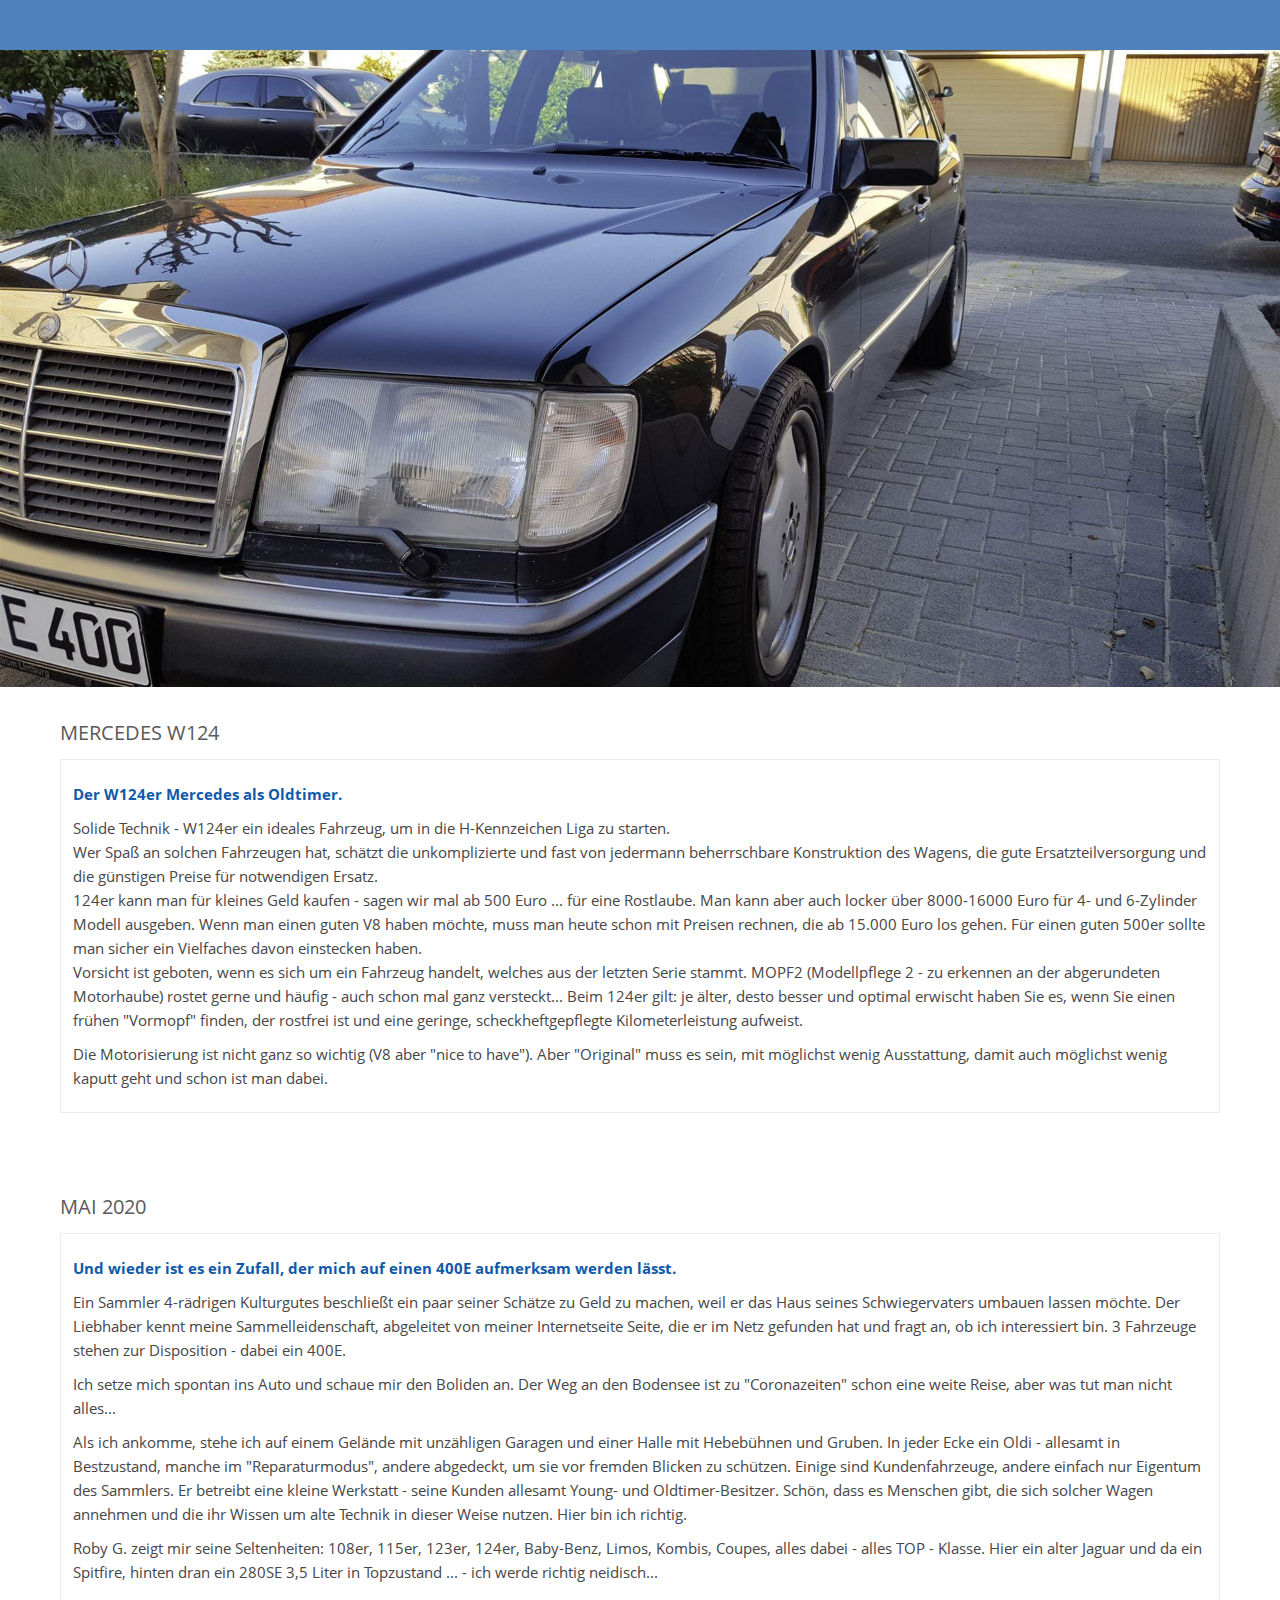
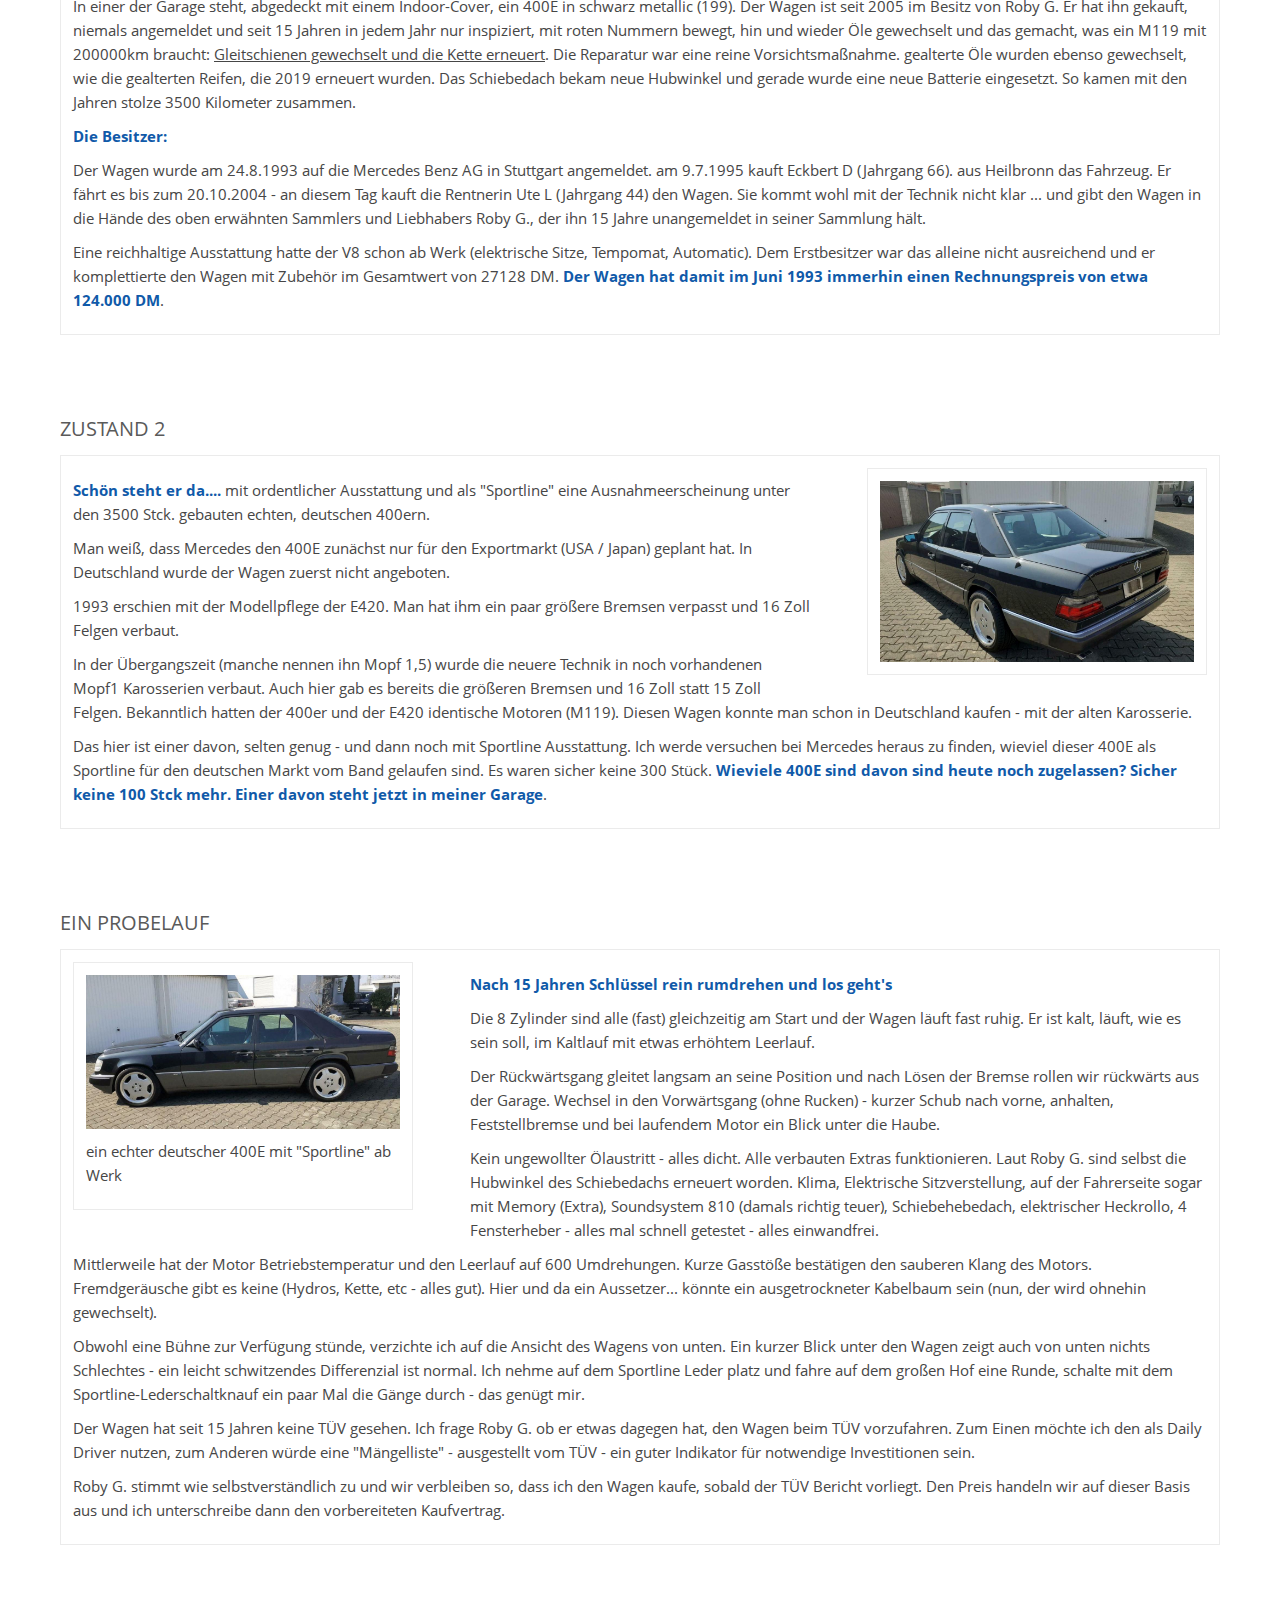
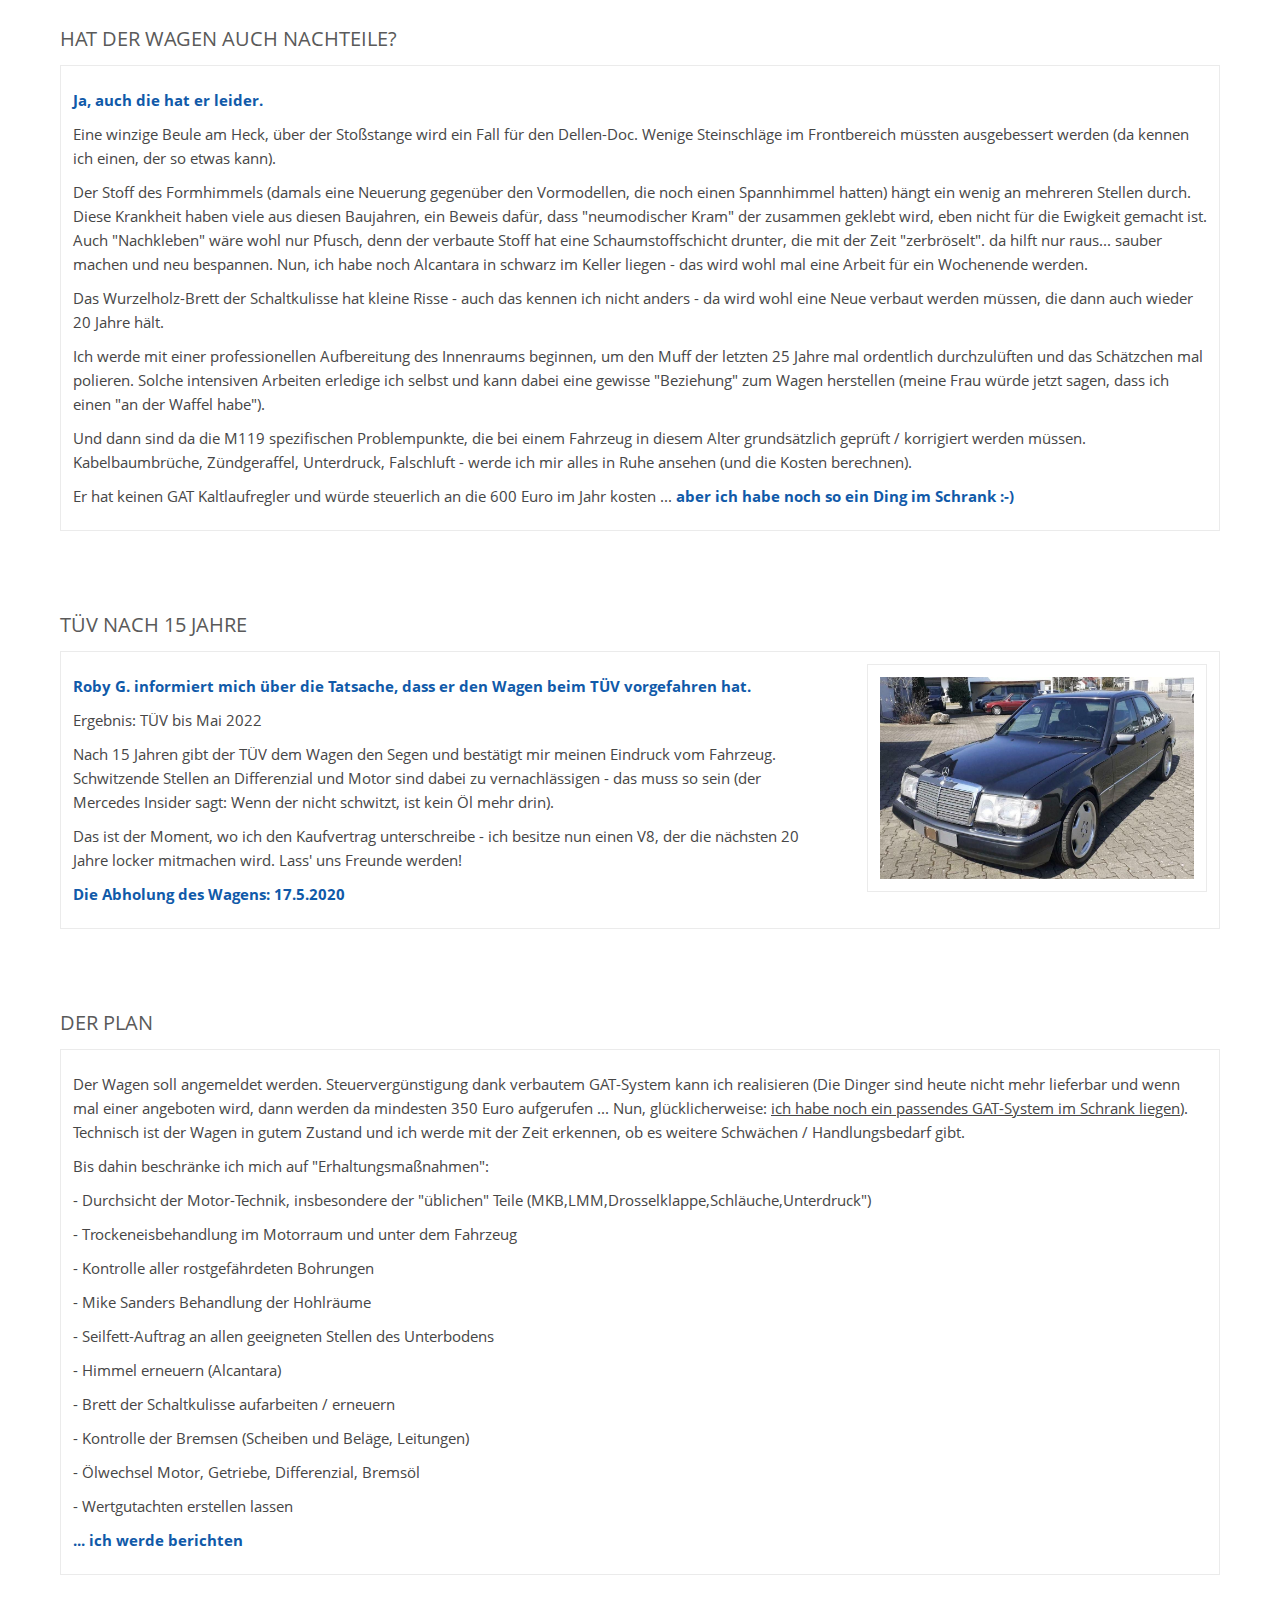
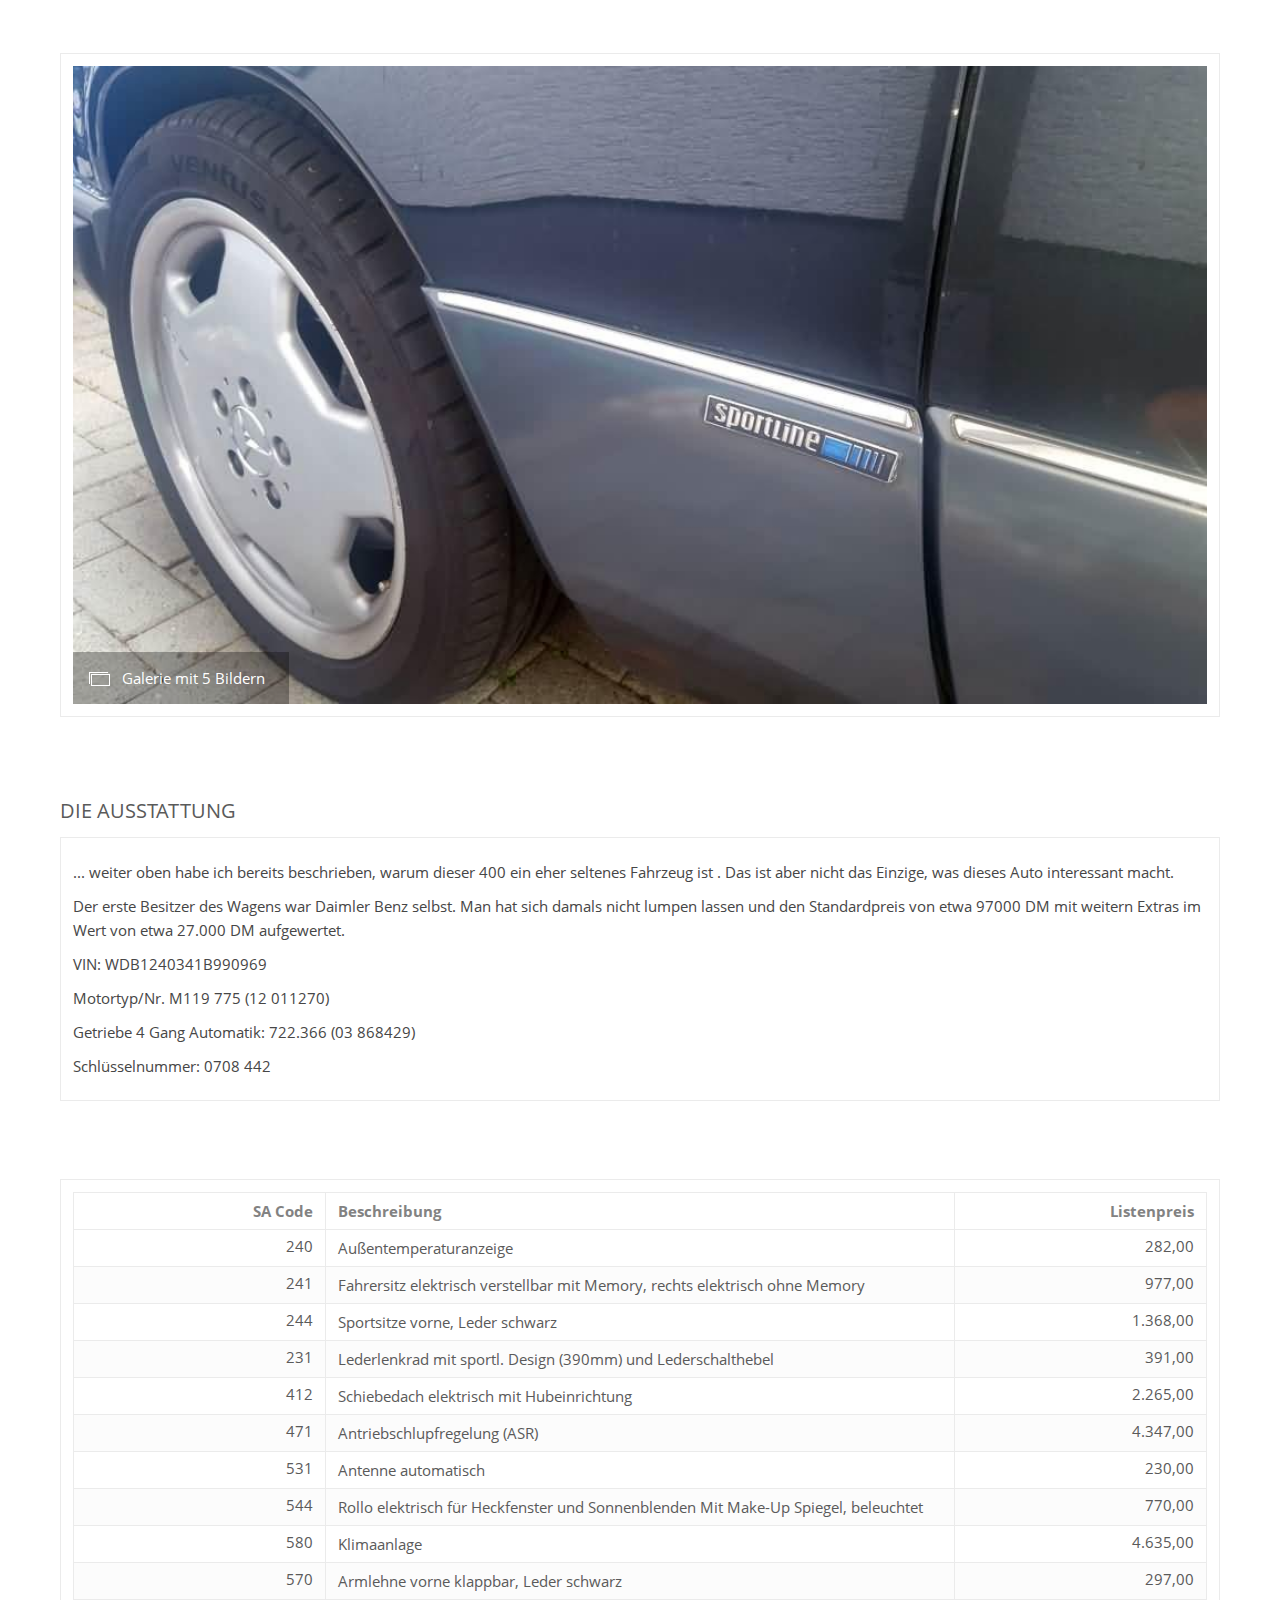
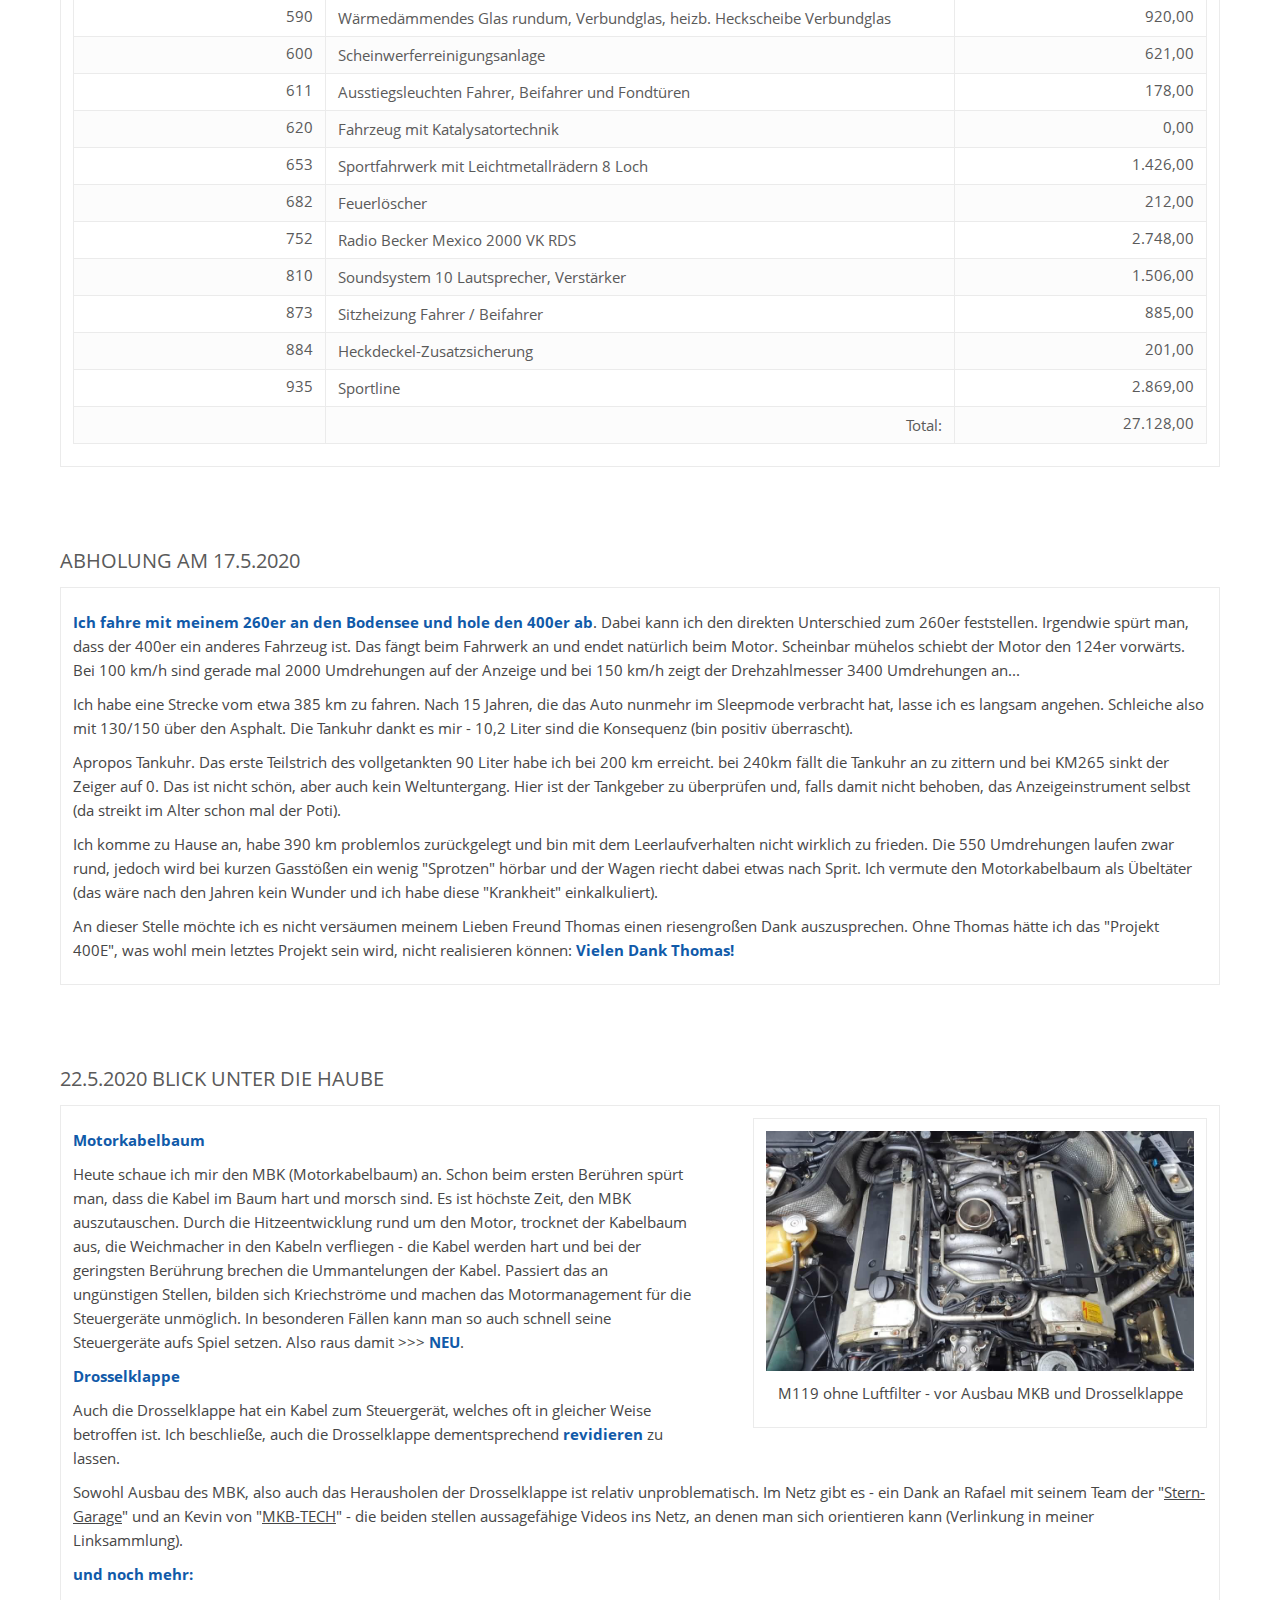
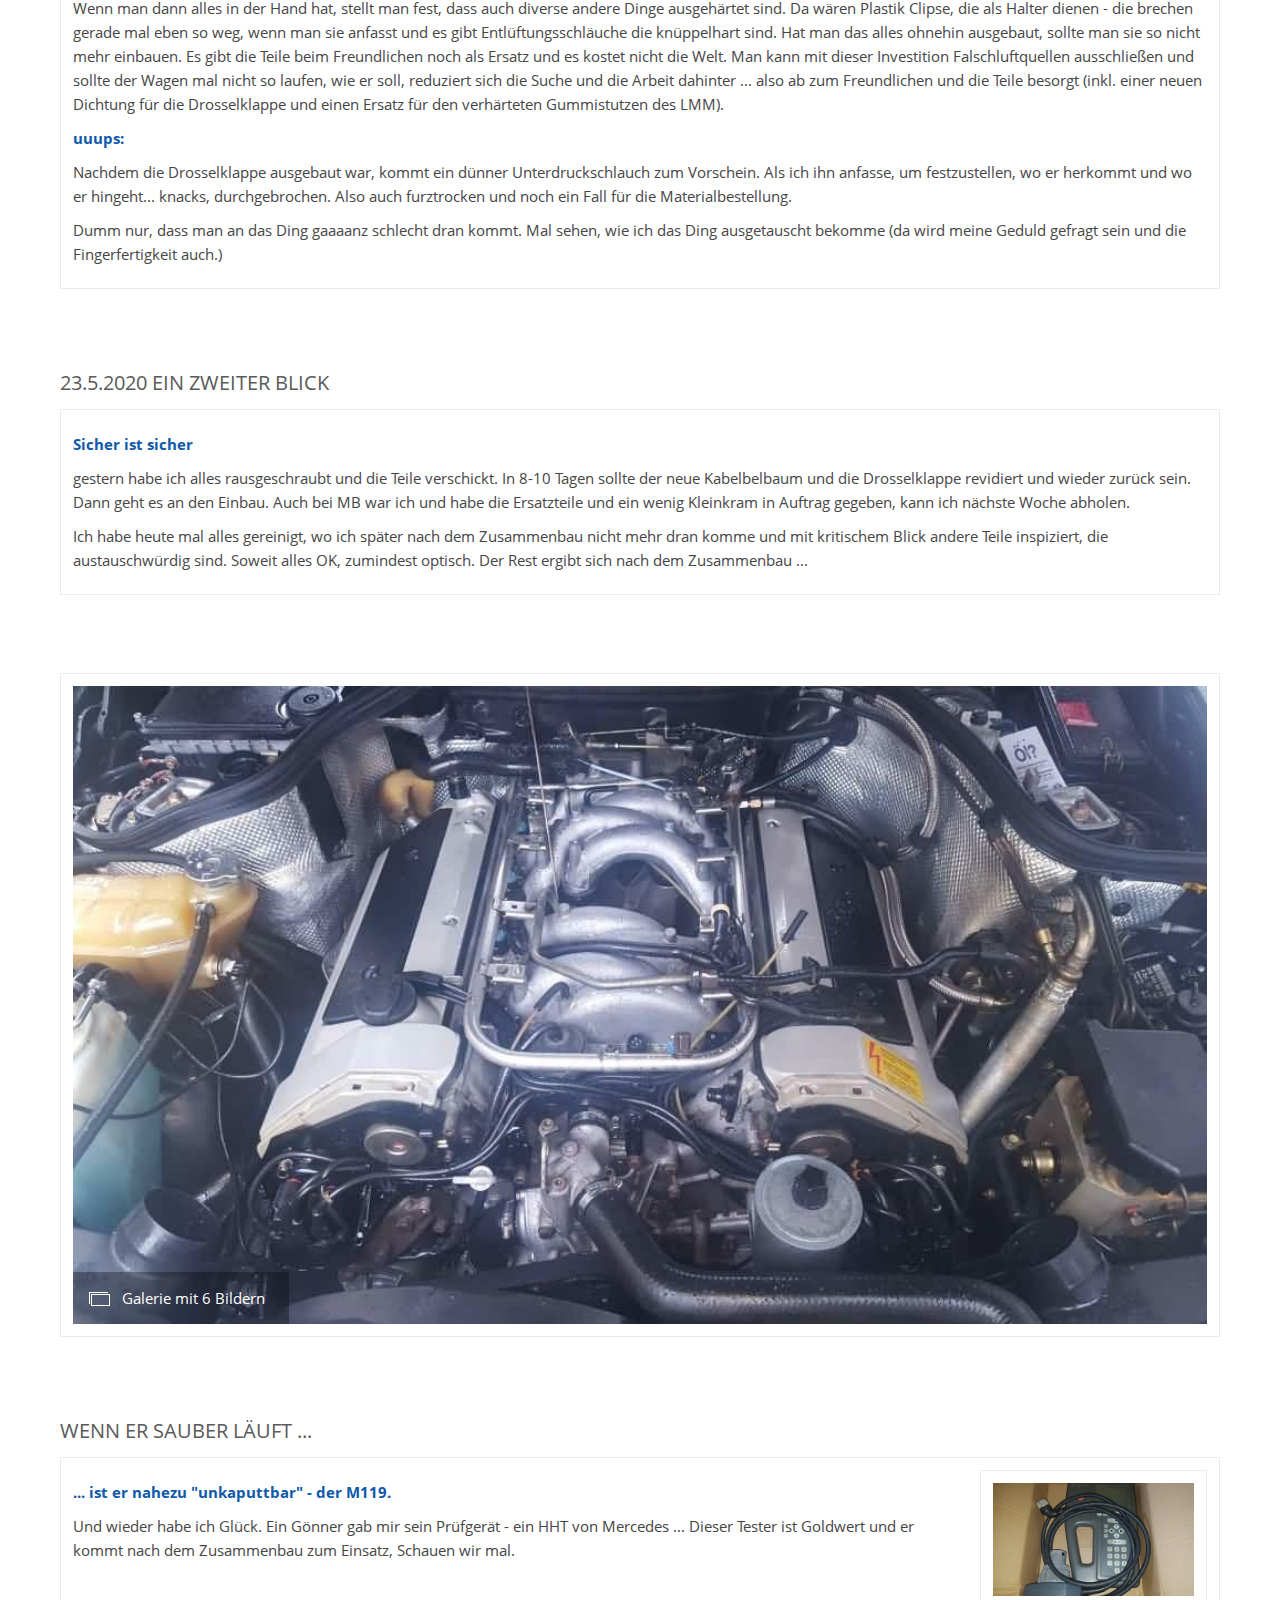
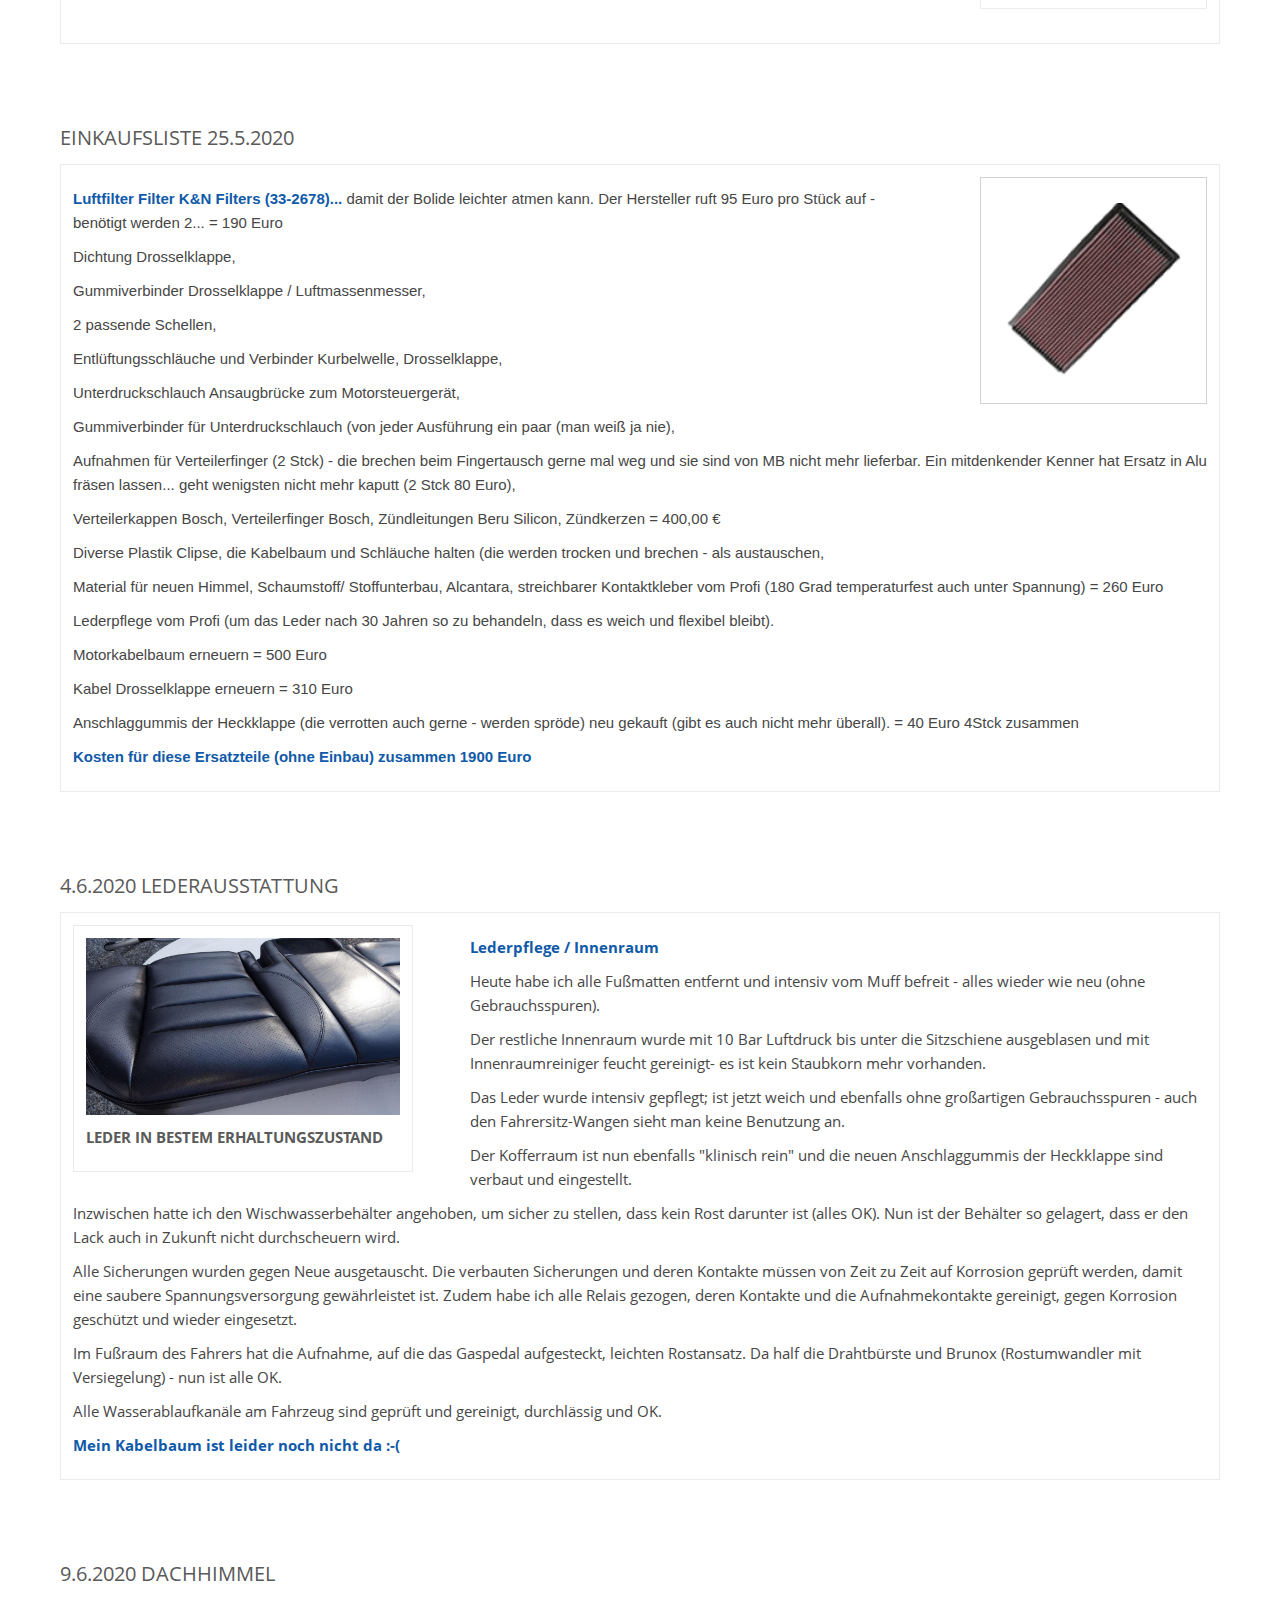
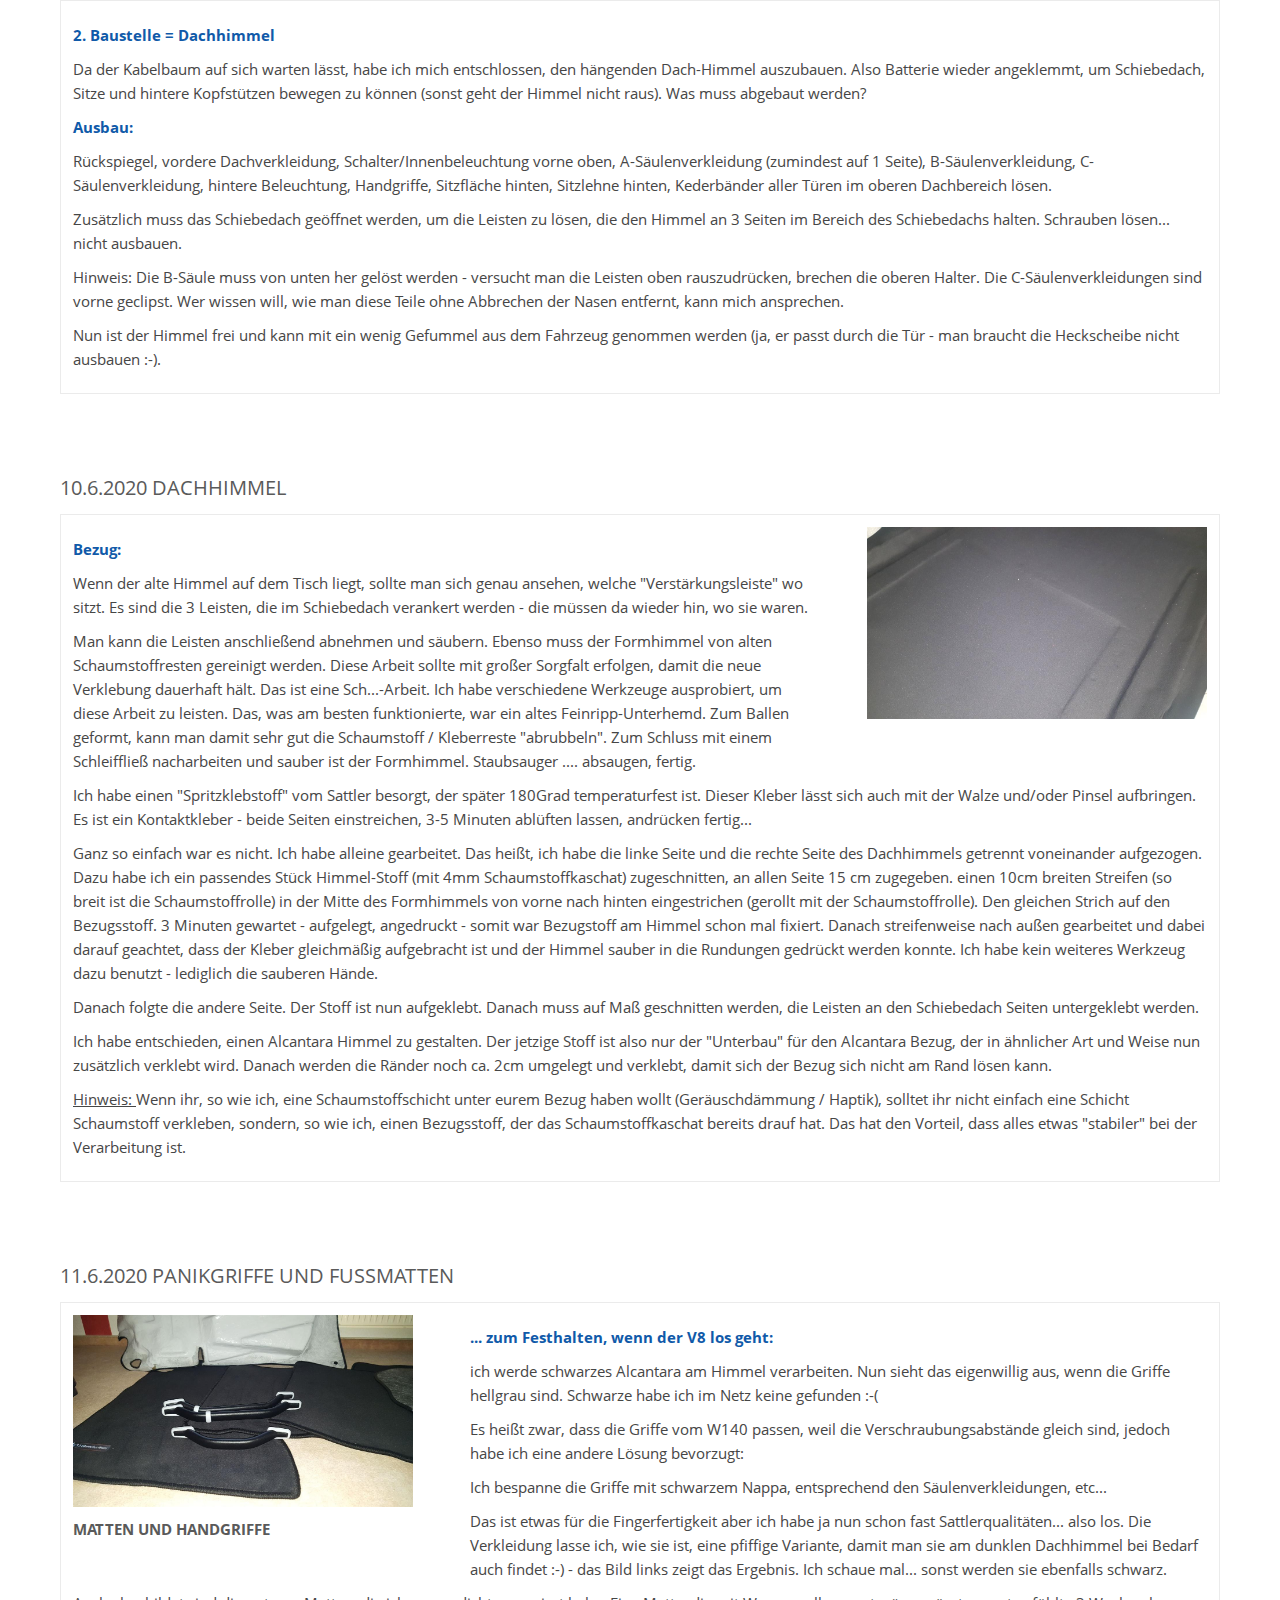
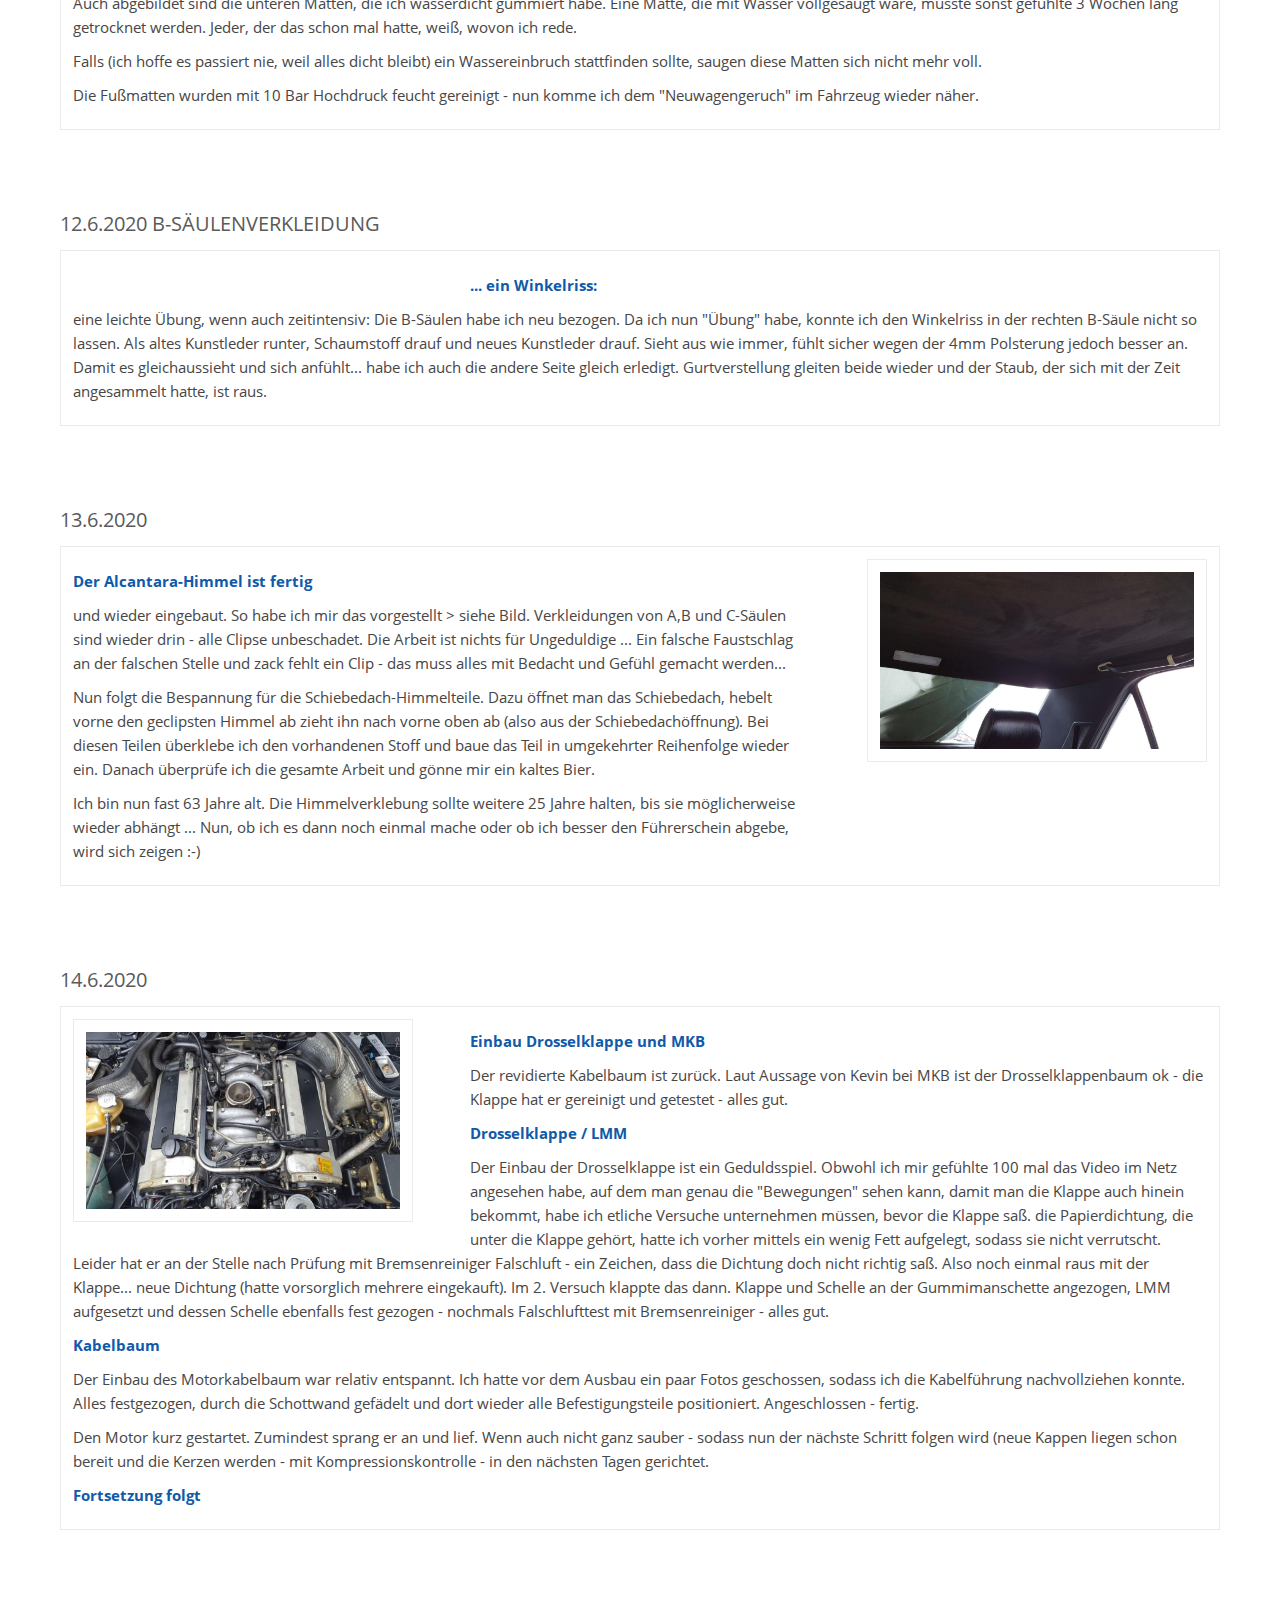
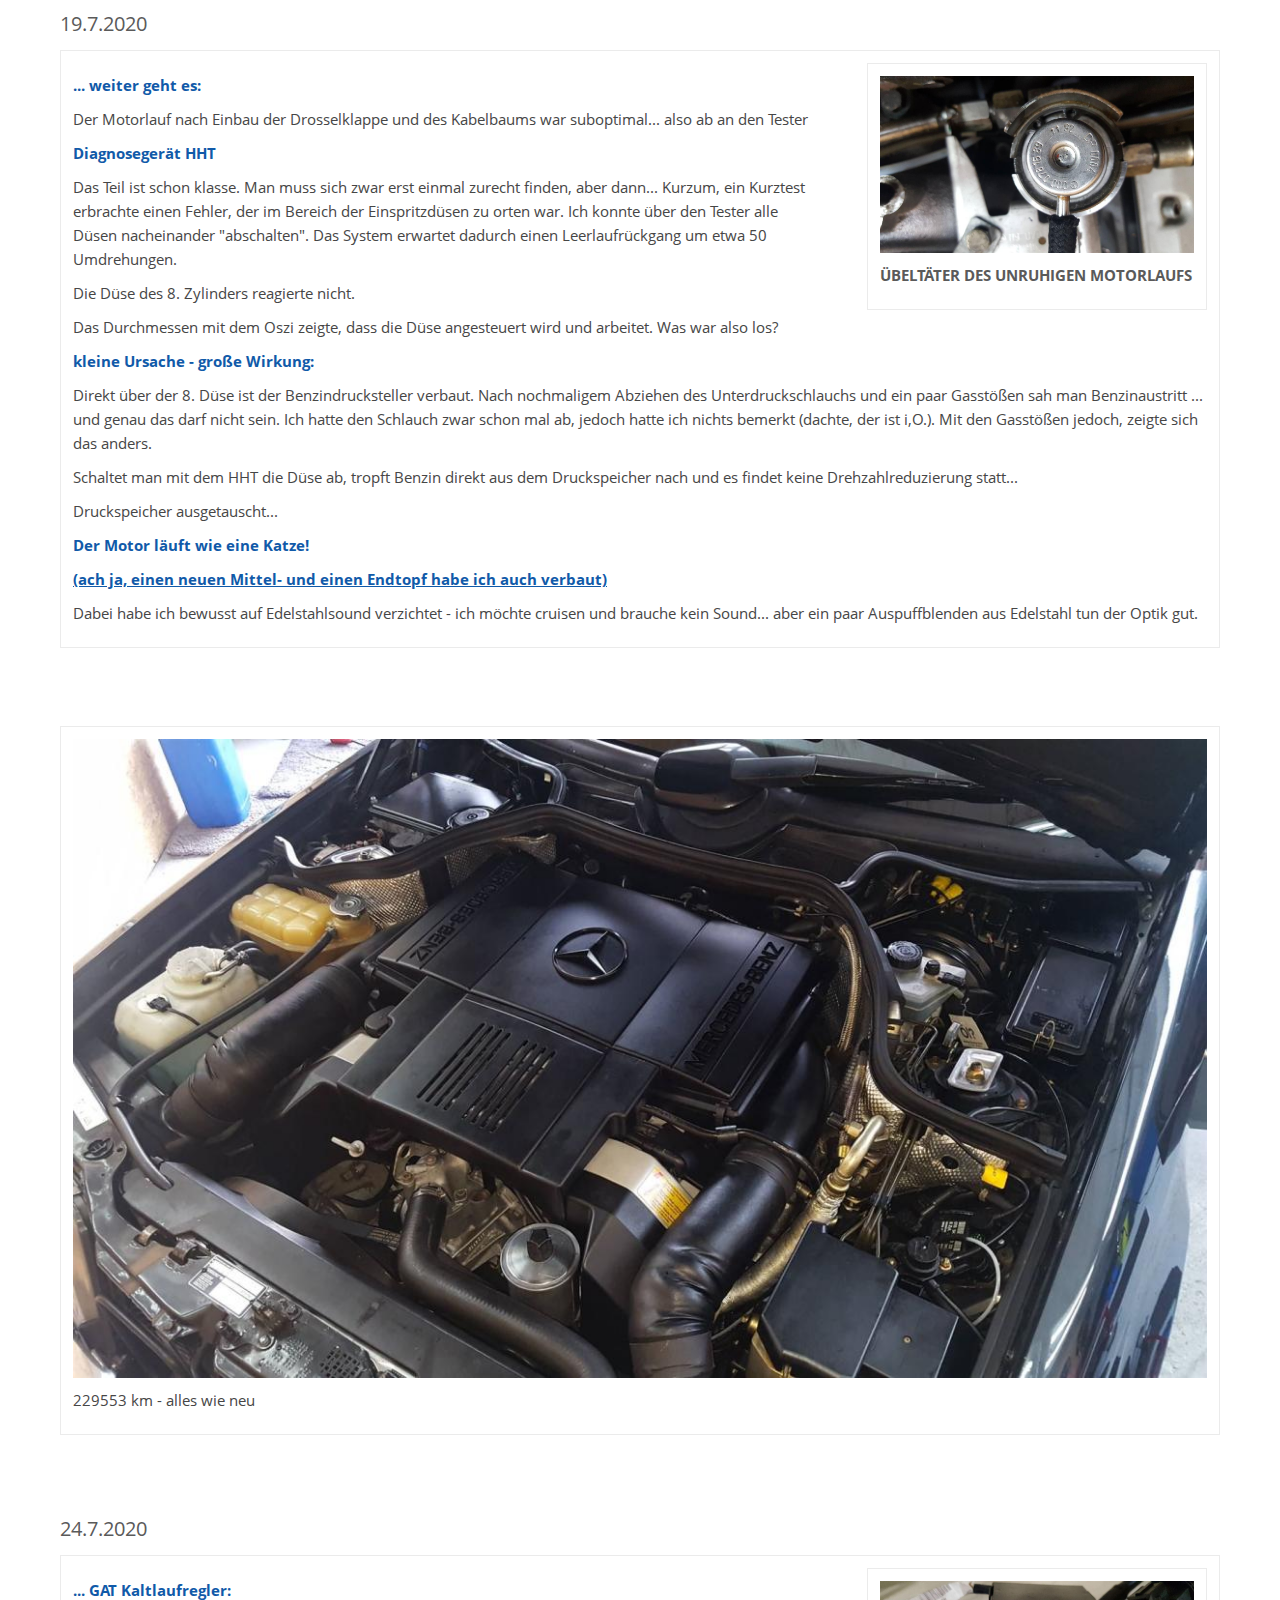
==== commit a0cfdb87: "feat: Remove unused buttons and pop ups" ====
--- a/index.html
+++ b/index.html
@@ -2259,43 +2259,9 @@
         </div>
     </div>
 
-            <div id="commoncontainer">
-            <div id="common">
-
-                
-                                    <ul class="sqrcommonnav">
-                                                    <li>
-                                <a href="common/info/kontakt.html">Kontakt</a>
-                            </li>
-                                                    <li>
-                                <a href="common/info/impressum.html">Impressum</a>
-                            </li>
-                                                    <li>
-                                <a href="common/info/datenschutz.html">Datenschutz</a>
-                            </li>
-                                            </ul>
-                
-                                    <div class="ngcustomfooter">
-                                            </div>
-                
-                
-                
-            </div>
-        </div>
     
 </div>
 
 
-<div class="ngcookiewarning ngcookiewarningbottom" tabindex="-1">
-	<div class="ngcookiewarningcontent">
-	<div class="ngcookiewarningtext">
-<p><span style="color:#1f497d">Wir verwenden Cookies um unsere Website zu optimieren und Ihnen das </span><span style="font-weight:bold;color:#1f497d">bestmögliche Online-Erlebnis</span><span style="color:#1f497d"> zu bieten. Mit dem Klick auf </span><span style="font-style:italic;color:#1f497d">„Alle erlauben“</span><span style="color:#1f497d"> erklären Sie sich damit einverstanden. Weiterführende Informationen und die Möglichkeit, einzelne Cookies zuzulassen oder sie zu deaktivieren, erhalten Sie in unserer Datenschutzerklärung.</span></p>
-	</div>
-		<div class="ngcookiewarningbuttons">
-			<button class="ngcookiewarningdecline">Nur notwendige</button>
-						<button class="ngcookiewarningaccept">Alle erlauben</button>
-		</div>
-	</div>
-</div>
 	</body>
 </html>	